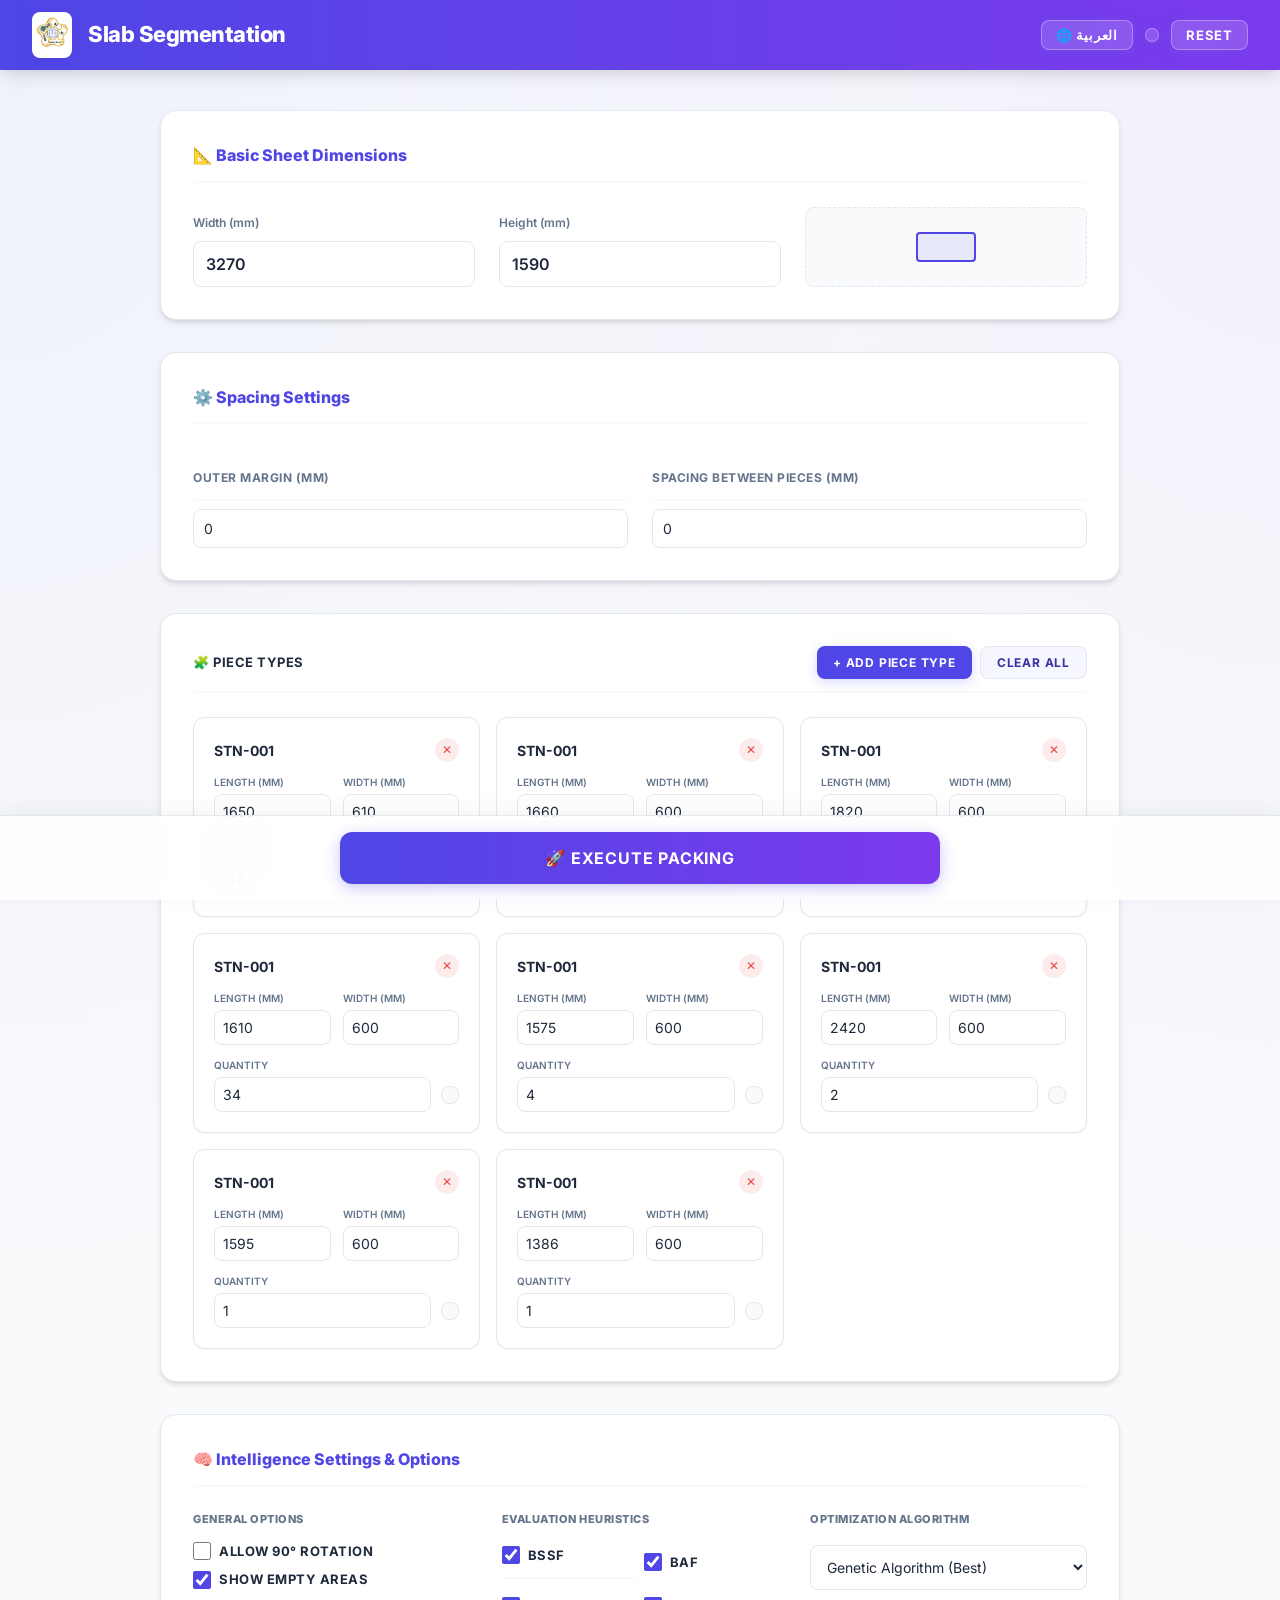
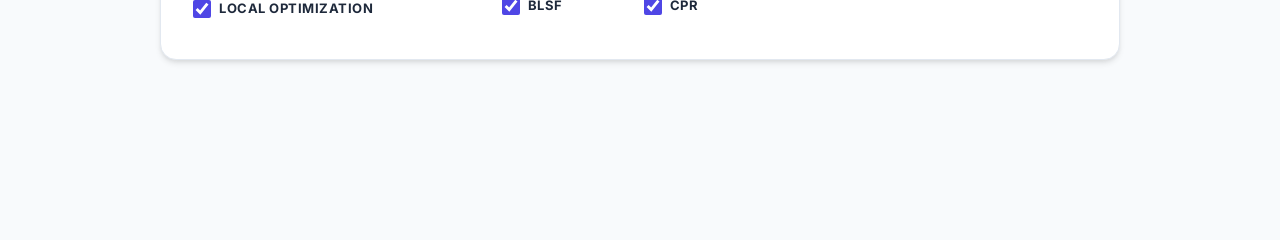
==== index.html @ 60d3e6ce "Add files via upload" ====
<!DOCTYPE html>
<html lang="en">

<head>
  <meta charset="utf-8" />
  <meta name="viewport" content="width=device-width,initial-scale=1" />
  <title>Slab Segmentation - HI-TECH HOUSE</title>
  <link rel="preconnect" href="https://fonts.googleapis.com">
  <link rel="preconnect" href="https://fonts.gstatic.com" crossorigin>
  <link href="https://fonts.googleapis.com/css2?family=Inter:wght@400;500;600;700;800;900&display=swap"
    rel="stylesheet">
  <style>
    :root {
      --primary: #4f46e5;
      --primary-light: #6366f1;
      --primary-dark: #3730a3;
      --secondary: #7c3aed;
      --secondary-light: #a78bfa;
      --accent: #f59e0b;
      --success: #10b981;
      --warning: #f59e0b;
      --error: #ef4444;
      --bg-light: #f8fafc;
      --card-bg: #ffffff;
      --border: #e2e8f0;
      --text-dark: #1e293b;
      --text-muted: #64748b;
      --radius-xl: 24px;
      --radius-lg: 16px;
      --radius-md: 12px;
      --radius-sm: 8px;
      --shadow-sm: 0 1px 2px 0 rgba(0, 0, 0, 0.05);
      --shadow-md: 0 4px 6px -1px rgba(0, 0, 0, 0.1), 0 2px 4px -1px rgba(0, 0, 0, 0.06);
      --shadow-lg: 0 10px 15px -3px rgba(0, 0, 0, 0.1), 0 4px 6px -2px rgba(0, 0, 0, 0.05);
      --shadow-xl: 0 20px 25px -5px rgba(0, 0, 0, 0.1), 0 10px 10px -5px rgba(0, 0, 0, 0.04);
    }

    * {
      box-sizing: border-box;
      margin: 0;
      padding: 0;
    }

    html {
      scroll-behavior: smooth;
    }

    @keyframes bgShift {

      0%,
      100% {
        background-position: 0% 50%;
      }

      50% {
        background-position: 100% 50%;
      }
    }

    body {
      font-family: 'Inter', -apple-system, BlinkMacSystemFont, 'Segoe UI', Roboto, sans-serif;
      background-color: var(--bg-light);
      background-image:
        radial-gradient(at 0% 0%, rgba(79, 70, 229, 0.05) 0px, transparent 50%),
        radial-gradient(at 100% 0%, rgba(124, 58, 237, 0.05) 0px, transparent 50%);
      color: var(--text-dark);
      direction: ltr;
      min-height: 100vh;
      position: relative;
      overflow-x: hidden;
      line-height: 1.6;
      padding-bottom: 100px;
      /* Space for sticky bar */
    }

    /* ====== Header ====== */
    header {
      height: 70px;
      padding: 0 32px;
      background: linear-gradient(90deg, var(--primary), var(--secondary));
      color: white;
      margin-bottom: 40px;
      display: flex;
      align-items: center;
      justify-content: space-between;
      box-shadow: var(--shadow-lg);
      position: sticky;
      top: 0;
      z-index: 100;
    }

    header .header-logo {
      order: -1;
      flex-shrink: 0;
      background: white;
      padding: 8px;
      border-radius: var(--radius-sm);
      box-shadow: 0 2px 10px rgba(0, 0, 0, 0.05);
    }

    header h1 {
      font-size: 22px;
      font-weight: 800;
      background: none;
      -webkit-text-fill-color: white;
      color: white;
      margin: 0;
    }

    h1 {
      font-size: 26px;
      font-weight: 900;
      margin-bottom: 2px;
      letter-spacing: -0.5px;
      background: linear-gradient(135deg, var(--primary) 0%, #a855f7 50%, var(--secondary) 100%);
      -webkit-background-clip: text;
      background-clip: text;
      -webkit-text-fill-color: transparent;
    }

    .header-logo img {
      width: 44px;
      height: 44px;
      object-fit: contain;
    }

    .header-content {
      flex: 1;
    }

    header>div {
      font-size: 13px;
      color: var(--text-light);
      font-weight: 500;
    }

    /* ====== Layout ====== */
    .wrap {
      display: flex;
      flex-direction: column;
      gap: 24px;
      padding: 0 20px;
      max-width: 1000px;
      margin: 0 auto;
    }

    .panel {
      background: var(--card-bg);
      border-radius: var(--radius-lg);
      padding: 24px;
      box-shadow: var(--shadow-md);
      border: 1px solid var(--border);
      transition: box-shadow 0.3s ease, transform 0.3s ease;
    }

    .panel:hover {
      box-shadow: var(--shadow-lg);
    }

    .controls {
      width: 100%;
      display: flex;
      flex-direction: column;
      gap: 32px;
      padding: 0;
      background: transparent;
      backdrop-filter: none;
      -webkit-backdrop-filter: none;
      border: none;
      border-radius: 0;
      box-shadow: none;
      overflow: visible;
    }

    .control-card {
      background: var(--card-bg);
      border-radius: var(--radius-lg);
      padding: 32px;
      box-shadow: var(--shadow-md);
      border: 1px solid var(--border);
      position: relative;
    }

    .control-card label:first-child {
      display: flex;
      align-items: center;
      gap: 12px;
      margin-bottom: 24px;
      font-size: 16px;
      font-weight: 800;
      color: var(--primary);
      border-bottom: 2px solid var(--bg-light);
      padding-bottom: 12px;
    }

    /* ====== Form Elements ====== */
    label:not(.control-card > label:first-child) {
      display: flex;
      align-items: center;
      gap: 8px;
      margin: 20px 0 10px 0;
      font-weight: 700;
      font-size: 13px;
      color: var(--text-dark);
      text-transform: uppercase;
      letter-spacing: 0.5px;
    }

    input[type="number"],
    input[type="text"],
    select {
      width: 100%;
      padding: 11px 14px;
      border-radius: var(--radius-sm);
      border: 1.5px solid var(--border);
      background: rgba(255, 255, 255, 0.7);
      font-size: 14px;
      font-family: 'Inter', sans-serif;
      color: var(--text-dark);
      transition: all 0.25s ease;
      outline: none;
    }

    .piece-row input[type="number"] {
      padding: 8px 4px;
      min-width: 58px;
      text-align: center;
    }

    input:focus,
    select:focus {
      border-color: var(--primary);
      background: white;
      box-shadow: 0 0 0 3px rgba(99, 102, 241, 0.12);
    }

    .piece-row {
      display: flex;
      gap: 6px;
      margin-top: 6px;
      align-items: center;
      padding: 6px 10px;
      background: rgba(255, 255, 255, 0.4);
      border-radius: var(--radius-xs);
      border: 1px solid var(--border);
      transition: all 0.2s ease;
    }

    .piece-card:hover {
      transform: translateY(-5px);
      box-shadow: var(--shadow-lg);
      border-color: var(--primary-light);
    }

    .checkbox-label {
      display: flex;
      align-items: center;
      gap: 10px;
      cursor: pointer;
      font-size: 14px;
      color: var(--text-dark);
      margin: 12px 0;
      user-select: none;
    }

    .checkbox-label input[type="checkbox"] {
      width: 18px;
      height: 18px;
      cursor: pointer;
      accent-color: var(--primary);
    }

    /* ====== Buttons ====== */
    .btn {
      padding: 11px 22px;
      border-radius: var(--radius-sm);
      border: none;
      background: linear-gradient(135deg, var(--primary) 0%, var(--primary-dark) 100%);
      color: white;
      cursor: pointer;
      font-weight: 700;
      font-size: 13px;
      font-family: 'Inter', sans-serif;
      transition: all 0.3s cubic-bezier(0.175, 0.885, 0.32, 1.275);
      box-shadow: 0 3px 12px rgba(99, 102, 241, 0.25);
      text-transform: uppercase;
      letter-spacing: 0.8px;
      display: inline-flex;
      align-items: center;
      justify-content: center;
      gap: 6px;
    }

    .btn:hover {
      transform: translateY(-2px) scale(1.02);
      box-shadow: 0 8px 24px rgba(99, 102, 241, 0.35);
      filter: brightness(1.05);
    }

    .btn:active {
      transform: translateY(0) scale(0.98);
    }

    #packAll {
      background: linear-gradient(135deg, var(--primary), #a855f7);
      position: relative;
      overflow: hidden;
      font-size: 15px;
      padding: 14px;
    }

    #packAll::after {
      content: '';
      position: absolute;
      top: -50%;
      left: -50%;
      width: 200%;
      height: 200%;
      background: radial-gradient(circle, rgba(255, 255, 255, 0.2) 0%, transparent 60%);
      transform: translate(-100%, -100%);
      transition: transform 0.6s ease;
    }

    #packAll:hover::after {
      transform: translate(10%, 10%);
    }

    @keyframes pulse {
      0% {
        box-shadow: 0 0 0 0 rgba(99, 102, 241, 0.4);
      }

      70% {
        box-shadow: 0 0 0 12px rgba(99, 102, 241, 0);
      }

      100% {
        box-shadow: 0 0 0 0 rgba(99, 102, 241, 0);
      }
    }

    #packAll:hover {
      animation: pulse 2s infinite;
    }

    .btn.ghost {
      background: rgba(99, 102, 241, 0.06);
      color: var(--primary-dark);
      border: 1.5px solid rgba(99, 102, 241, 0.25);
      box-shadow: none;
    }

    .btn.ghost:hover {
      background: rgba(99, 102, 241, 0.12);
      border-color: var(--primary);
    }

    .btn.danger {
      background: linear-gradient(135deg, #fb7185, #f43f5e);
      box-shadow: 0 3px 12px rgba(244, 63, 94, 0.25);
    }

    /* ====== Canvas Area ====== */
    #canvasArea {
      width: 100%;
      min-height: 500px;
    }

    .canvases {
      display: grid;
      grid-template-columns: repeat(auto-fit, minmax(min(480px, 100%), 1fr));
      gap: 20px;
    }

    .canvas-wrap {
      padding: 20px;
      background: rgba(255, 255, 255, 0.6);
      border-radius: var(--radius);
      border: 1px solid var(--glass-border);
    }

    .canvas-body {
      overflow: hidden;
      max-height: 2000px;
      transition: max-height 0.45s cubic-bezier(0.4, 0, 0.2, 1), opacity 0.35s ease, margin 0.3s ease;
      opacity: 1;
    }

    .canvas-body.collapsed {
      max-height: 0;
      opacity: 0;
      margin-top: 0 !important;
    }

    .btn-canvas-toggle {
      padding: 4px 10px;
      font-size: 13px;
      background: rgba(99, 102, 241, 0.07);
      color: var(--primary-dark);
      border: 1.5px solid rgba(99, 102, 241, 0.2);
      border-radius: 6px;
      cursor: pointer;
      font-family: 'Inter', sans-serif;
      font-weight: 600;
      transition: all 0.2s ease;
      line-height: 1;
      display: inline-flex;
      align-items: center;
      gap: 4px;
    }

    .btn-canvas-toggle:hover {
      background: rgba(99, 102, 241, 0.14);
      border-color: var(--primary);
    }

    /* ====== Heuristic Group Header ====== */
    .heur-group {
      display: flex;
      flex-direction: column;
      gap: 16px;
    }

    .heur-group-header {
      display: flex;
      align-items: center;
      justify-content: space-between;
      gap: 12px;
      padding: 10px 18px;
      background: linear-gradient(135deg, rgba(99, 102, 241, 0.1), rgba(168, 85, 247, 0.07));
      border: 1.5px solid rgba(99, 102, 241, 0.2);
      border-radius: var(--radius-md);
      position: sticky;
      top: 70px;
      z-index: 10;
    }

    .heur-group-title {
      font-size: 14px;
      font-weight: 800;
      color: var(--primary-dark);
      display: flex;
      align-items: center;
      gap: 8px;
      text-transform: uppercase;
      letter-spacing: 0.8px;
    }

    .heur-group-meta {
      font-size: 12px;
      color: var(--text-muted);
      font-weight: 500;
    }

    .btn-heur-toggle {
      padding: 6px 16px;
      font-size: 11px;
      font-weight: 700;
      font-family: 'Inter', sans-serif;
      border: 1.5px solid rgba(99, 102, 241, 0.3);
      border-radius: 6px;
      background: white;
      color: var(--primary-dark);
      cursor: pointer;
      display: inline-flex;
      align-items: center;
      gap: 6px;
      transition: all 0.2s ease;
      text-transform: uppercase;
      letter-spacing: 0.5px;
      white-space: nowrap;
      flex-shrink: 0;
    }

    .btn-heur-toggle:hover {
      background: rgba(99, 102, 241, 0.1);
      border-color: var(--primary);
    }

    .btn-heur-toggle.all-hidden {
      background: rgba(16, 185, 129, 0.08);
      border-color: rgba(16, 185, 129, 0.4);
      color: var(--success);
    }

    .heur-group-canvases {
      display: grid;
      grid-template-columns: repeat(auto-fit, minmax(min(480px, 100%), 1fr));
      gap: 20px;
    }

    /* ====== Comparison Table Accordion Rows ====== */
    .btn-algo-details {
      padding: 5px 12px;
      font-size: 11px;
      background: linear-gradient(135deg, rgba(99, 102, 241, 0.1), rgba(168, 85, 247, 0.08));
      color: var(--primary-dark);
      border: 1.5px solid rgba(99, 102, 241, 0.3);
      border-radius: 6px;
      cursor: pointer;
      font-family: 'Inter', sans-serif;
      font-weight: 700;
      letter-spacing: 0.4px;
      text-transform: uppercase;
      display: inline-flex;
      align-items: center;
      gap: 5px;
      transition: all 0.2s ease;
      white-space: nowrap;
    }

    .btn-algo-details:hover {
      background: rgba(99, 102, 241, 0.2);
      border-color: var(--primary);
      transform: translateY(-1px);
    }

    .btn-algo-details .det-arrow {
      display: inline-block;
      font-style: normal;
      transition: transform 0.3s ease;
    }

    .btn-algo-details.open .det-arrow {
      transform: rotate(180deg);
    }

    .algo-detail-row td {
      padding: 0 !important;
      background: rgba(248, 250, 255, 0.95) !important;
      border-bottom: 2px solid rgba(99, 102, 241, 0.15) !important;
    }

    .algo-detail-inner {
      overflow: hidden;
      max-height: 0;
      transition: max-height 0.45s cubic-bezier(0.4, 0, 0.2, 1), opacity 0.3s ease, padding 0.3s ease;
      opacity: 0;
      padding: 0 16px;
    }

    .algo-detail-inner.open {
      max-height: 3000px;
      opacity: 1;
      padding: 16px;
    }


    canvas {
      width: 100%;
      border-radius: var(--radius-sm);
      background: white;
      box-shadow: 0 4px 20px rgba(0, 0, 0, 0.08);
      margin: 12px 0;
      transition: transform 0.4s cubic-bezier(0.175, 0.885, 0.32, 1.275);
    }

    canvas:hover {
      transform: scale(1.01);
    }

    /* ====== Tables ====== */
    .table-responsive {
      overflow-x: auto;
      -webkit-overflow-scrolling: touch;
      border-radius: var(--radius-sm);
    }

    table {
      width: 100%;
      border-collapse: separate;
      border-spacing: 0;
      margin-top: 16px;
      border-radius: var(--radius-sm);
      overflow: hidden;
      box-shadow: 0 2px 10px rgba(0, 0, 0, 0.03);
      font-size: 13px;
    }

    th {
      background: linear-gradient(135deg, rgba(99, 102, 241, 0.07), rgba(168, 85, 247, 0.05));
      padding: 12px 14px;
      font-weight: 700;
      font-size: 11px;
      text-transform: uppercase;
      letter-spacing: 0.5px;
      color: var(--primary-dark);
      white-space: nowrap;
    }

    td {
      padding: 10px 14px;
      background: white;
      border-bottom: 1px solid rgba(241, 245, 249, 0.8);
      text-align: center;
      font-size: 13px;
    }

    tr:nth-child(even) td {
      background: rgba(248, 250, 255, 0.6);
    }

    tr:hover td {
      background: rgba(99, 102, 241, 0.03);
    }

    /* ====== Legend ====== */
    .legend {
      display: flex;
      gap: 10px;
      flex-wrap: wrap;
      background: rgba(255, 255, 255, 0.5);
      padding: 14px;
      border-radius: var(--radius-xs);
    }

    .legend-item {
      display: flex;
      align-items: center;
      gap: 6px;
      font-size: 12px;
    }

    .legend-item .sw {
      width: 14px;
      height: 14px;
      border-radius: 4px;
      flex-shrink: 0;
    }

    /* ====== Checkboxes ====== */
    .checkbox-label {
      display: flex;
      align-items: center;
      gap: 10px;
      margin: 10px 0;
      cursor: pointer;
      font-weight: 600;
      font-size: 13px;
      color: var(--text-dark);
    }

    input[type="checkbox"] {
      width: 18px;
      height: 18px;
      accent-color: var(--primary);
      cursor: pointer;
      border-radius: 4px;
    }

    /* ====== Control Sections ====== */
    .control-section {
      flex: 1 0 280px;
      padding: 24px 28px;
      background: transparent;
      border: none;
      border-right: 1px solid rgba(99, 102, 241, 0.08);
      border-bottom: 1px solid rgba(99, 102, 241, 0.08);
      border-radius: 0;
      transition: background 0.2s ease;
      display: flex;
      flex-direction: column;
    }

    .control-section:hover {
      background: rgba(255, 255, 255, 0.3);
      transform: none;
      box-shadow: none;
    }

    .control-section:last-child {
      border-right: none;
    }

    .section-title {
      display: flex;
      justify-content: space-between;
      align-items: center;
      flex-wrap: wrap;
      gap: 8px;
    }

    /* ====== Modal ====== */
    #pieceSelectionModal {
      backdrop-filter: blur(8px);
      -webkit-backdrop-filter: blur(8px);
    }

    #pieceSelectionModal>div {
      background: rgba(255, 255, 255, 0.95);
      border: 1px solid white;
      box-shadow: 0 24px 80px rgba(0, 0, 0, 0.15);
      border-radius: 24px;
      padding: 28px;
    }

    /* ====== Success/Error Messages ====== */
    .success {
      padding: 14px 18px;
      background: linear-gradient(135deg, rgba(52, 211, 153, 0.12), rgba(52, 211, 153, 0.05));
      border: 1px solid rgba(52, 211, 153, 0.3);
      border-radius: var(--radius-sm);
      color: #047857;
      font-weight: 600;
      font-size: 14px;
    }

    .error {
      padding: 14px 18px;
      background: linear-gradient(135deg, rgba(251, 113, 133, 0.12), rgba(251, 113, 133, 0.05));
      border: 1px solid rgba(251, 113, 133, 0.3);
      border-radius: var(--radius-sm);
      color: #be123c;
      font-weight: 600;
      font-size: 14px;
    }

    /* ====== Responsive ====== */
    @media (max-width: 1200px) {
      .wrap {
        padding: 0 16px;
      }

      .controls {
        padding: 24px;
        gap: 16px;
      }

      .control-section {
        flex: 1 1 calc(50% - 16px);
      }
    }

    @media (max-width: 768px) {
      header {
        flex-direction: column;
        gap: 10px;
        padding: 16px;
        margin-bottom: 20px;
      }

      h1 {
        font-size: 20px;
      }

      header>div {
        font-size: 11px;
      }

      .header-logo img {
        width: 36px;
        height: 36px;
      }

      .wrap {
        padding: 0 12px;
        gap: 14px;
      }

      .panel {
        padding: 14px;
        border-radius: 16px;
      }

      .canvases {
        grid-template-columns: 1fr;
      }

      canvas {
        max-width: 100%;
      }

      table {
        font-size: 11px;
      }

      th,
      td {
        padding: 8px 6px;
      }

      .piece-row {
        flex-wrap: wrap;
        gap: 6px;
      }

      .piece-row input[type="number"] {
        min-width: 50px;
        flex: 1;
      }

      .piece-row input[type="text"] {
        flex: 1 1 100%;
      }

      .btn {
        padding: 10px 16px;
        font-size: 12px;
      }

      #pieceSelectionModal>div {
        padding: 20px;
        border-radius: 18px;
        max-width: 95vw;
      }
    }

    @media (max-width: 480px) {
      header {
        padding: 12px;
      }

      h1 {
        font-size: 17px;
      }

      .wrap {
        padding: 0 8px;
        gap: 10px;
        margin-bottom: 30px;
      }

      .panel {
        padding: 12px;
        border-radius: 14px;
      }

      .control-section {
        margin-bottom: 18px;
        padding-bottom: 16px;
      }
    }

    /* ====== Sticky Bottom Bar ====== */
    .sticky-bar {
      position: fixed;
      bottom: 0;
      left: 0;
      right: 0;
      background: rgba(255, 255, 255, 0.8);
      backdrop-filter: blur(20px);
      padding: 16px 32px;
      box-shadow: 0 -4px 20px rgba(0, 0, 0, 0.05);
      display: flex;
      justify-content: center;
      z-index: 1000;
      border-top: 1px solid var(--border);
    }

    #packAll {
      width: 100%;
      max-width: 600px;
      padding: 16px;
      font-size: 16px;
      border-radius: var(--radius-md);
      background: linear-gradient(90deg, var(--primary), var(--secondary));
      box-shadow: 0 4px 15px rgba(79, 70, 229, 0.3);
    }

    /* --- Algorithm Comparison Cards --- */
    .algo-cards-grid {
      display: grid;
      grid-template-columns: repeat(auto-fit, minmax(220px, 1fr));
      gap: 16px;
      margin: 20px 0;
    }

    .algo-card {
      background: white;
      border: 2px solid var(--border);
      border-radius: var(--radius-md);
      padding: 20px;
      cursor: pointer;
      transition: all 0.35s cubic-bezier(0.175, 0.885, 0.32, 1.275);
      position: relative;
      overflow: hidden;
    }

    .algo-card::before {
      content: '';
      position: absolute;
      top: 0;
      left: 0;
      right: 0;
      height: 4px;
      background: var(--border);
      transition: background 0.3s ease;
    }

    .algo-card:hover {
      transform: translateY(-4px);
      box-shadow: var(--shadow-lg);
      border-color: var(--primary-light);
    }

    .algo-card:hover::before {
      background: var(--primary-light);
    }

    .algo-card.active {
      border-color: var(--primary);
      box-shadow: 0 0 0 3px rgba(99, 102, 241, 0.15), var(--shadow-lg);
    }

    .algo-card.active::before {
      background: linear-gradient(90deg, var(--primary), var(--secondary));
    }

    .algo-card.best {
      border-color: var(--success);
    }

    .algo-card.best::before {
      background: linear-gradient(90deg, var(--success), #34d399);
    }

    .algo-card .algo-name {
      font-size: 15px;
      font-weight: 800;
      color: var(--text-dark);
      margin-bottom: 12px;
      display: flex;
      align-items: center;
      gap: 8px;
    }

    .algo-card .algo-badge {
      display: inline-block;
      padding: 2px 8px;
      border-radius: 20px;
      font-size: 10px;
      font-weight: 700;
      letter-spacing: 0.5px;
    }

    .algo-card .algo-badge.best-badge {
      background: rgba(16, 185, 129, 0.12);
      color: var(--success);
    }

    .algo-card .algo-stats {
      display: grid;
      grid-template-columns: 1fr 1fr;
      gap: 8px;
    }

    .algo-card .algo-stat {
      text-align: center;
      padding: 8px 4px;
      border-radius: 8px;
      background: var(--bg-light);
    }

    .algo-card .algo-stat .stat-val {
      font-size: 18px;
      font-weight: 800;
    }

    .algo-card .algo-stat .stat-lbl {
      font-size: 10px;
      color: var(--text-muted);
      text-transform: uppercase;
      letter-spacing: 0.3px;
      margin-top: 2px;
    }

    .algo-results-area {
      margin-top: 24px;
      animation: fadeSlideIn 0.4s ease-out;
    }

    @keyframes fadeSlideIn {
      from {
        opacity: 0;
        transform: translateY(12px);
      }

      to {
        opacity: 1;
        transform: translateY(0);
      }
    }

    .export-bar {
      display: grid;
      grid-template-columns: repeat(auto-fit, minmax(160px, 1fr));
      gap: 10px;
      padding: 20px;
      background: white;
      border-radius: var(--radius-md);
      border: 1px solid var(--border);
      box-shadow: var(--shadow-sm);
      margin-top: 20px;
    }

    .export-bar .bar-title {
      grid-column: 1 / -1;
      font-size: 14px;
      font-weight: 800;
      color: var(--primary);
      margin-bottom: 4px;
      display: flex;
      align-items: center;
      gap: 8px;
    }

    /* --- Loader Overlay --- */
    #loaderOverlay {
      position: fixed;
      top: 0;
      left: 0;
      width: 100%;
      height: 100%;
      background: rgba(255, 255, 255, 0.7);
      backdrop-filter: blur(8px);
      -webkit-backdrop-filter: blur(8px);
      display: none;
      align-items: center;
      justify-content: center;
      z-index: 9999;
      flex-direction: column;
      gap: 20px;
    }

    .loader-ring {
      width: 80px;
      height: 80px;
      border-radius: 50%;
      position: relative;
      background: conic-gradient(from 0deg, transparent 0%, var(--primary) 100%);
      animation: spin 1s linear infinite;
    }

    .loader-ring::before {
      content: '';
      position: absolute;
      inset: 8px;
      background: white;
      border-radius: 50%;
    }

    @keyframes spin {
      from {
        transform: rotate(0deg);
      }

      to {
        transform: rotate(360deg);
      }
    }

    .loader-text {
      font-size: 18px;
      font-weight: 700;
      color: var(--primary);
      letter-spacing: 1px;
      text-transform: uppercase;
      animation: pulseLoader 1.5s ease-in-out infinite;
    }

    @keyframes pulseLoader {

      0%,
      100% {
        opacity: 1;
        transform: scale(1);
      }

      50% {
        opacity: 0.6;
        transform: scale(0.95);
      }
    }
  </style>
</head>

<body>
  <header>
    <div style="display: flex; align-items: center; gap: 16px;">
      <div class="header-logo" style="background: white; padding: 4px; border-radius: 8px;">
        <img id="headerLogo" src="logo.png" alt="Logo" style="width: 32px; height: 32px;">
      </div>
      <h1>Slab Segmentation</h1>
    </div>
    <div style="display: flex; gap: 12px; align-items: center;">
      <button id="langToggle" class="btn"
        style="background: rgba(255,255,255,0.15); border: 1px solid rgba(255,255,255,0.3); padding: 6px 14px; font-size: 13px;">🌐
        العربية</button>
      <button class="btn"
        style="background: rgba(255,255,255,0.15); border: 1px solid rgba(255,255,255,0.3); padding: 6px; border-radius: 50%;"><i
          class="fas fa-moon"></i></button>
      <button class="btn"
        style="background: rgba(255,255,255,0.15); border: 1px solid rgba(255,255,255,0.3); padding: 6px 14px; font-size: 13px;">Reset</button>
    </div>
  </header>

  <div class="wrap">
    <div class="controls">
      <!-- Section 1: Basic Rectangle Dimensions -->
      <div class="control-card">
        <label>📐 Basic Sheet Dimensions</label>
        <div
          style="display: grid; grid-template-columns: repeat(auto-fit, minmax(200px, 1fr)); gap: 24px; align-items: end;">
          <div style="display: flex; flex-direction: column; gap: 8px;">
            <span style="font-size: 12px; color: var(--text-muted); font-weight: 600;">Width (mm)</span>
            <input id="binW" type="number" value="3270" min="1" placeholder="Width"
              style="padding: 12px; font-size: 16px; font-weight: 600;">
          </div>
          <div style="display: flex; flex-direction: column; gap: 8px;">
            <span style="font-size: 12px; color: var(--text-muted); font-weight: 600;">Height (mm)</span>
            <input id="binH" type="number" value="1590" min="1" placeholder="Height"
              style="padding: 12px; font-size: 16px; font-weight: 600;">
          </div>
          <div
            style="background: var(--bg-light); border: 1px dashed var(--border); border-radius: var(--radius-sm); padding: 12px; display: flex; align-items: center; justify-content: center; min-height: 80px;">
            <div id="rectPreview"
              style="width: 60px; height: 30px; border: 2px solid var(--primary); background: rgba(79, 70, 229, 0.1); border-radius: 4px; position: relative;">
              <span
                style="position: absolute; bottom: -18px; left: 50%; transform: translateX(-50%); font-size: 10px; color: var(--primary);">
              </span>
            </div>
          </div>
        </div>
      </div>

      <!-- Section 2: Spacing Settings -->
      <div class="control-card">
        <label>⚙️ Spacing Settings</label>
        <div style="display: grid; grid-template-columns: repeat(auto-fit, minmax(240px, 1fr)); gap: 24px;">
          <div>
            <label id="outerMarginLabel" style="font-size: 12px; color: var(--text-muted); margin-bottom: 8px;">Outer
              margin (mm)</label>
            <input id="outerMargin" type="number" value="0" min="0" placeholder="0" style="padding: 10px;">
          </div>
          <div>
            <label id="pieceSpacingLabel" style="font-size: 12px; color: var(--text-muted); margin-bottom: 8px;">Spacing
              between pieces (mm)</label>
            <input id="pieceSpacing" type="number" value="0" min="0" placeholder="0" style="padding: 10px;">
          </div>
        </div>
      </div>

      <!-- Section 3: Piece Types -->
      <div class="control-card">
        <div
          style="display: flex; justify-content: space-between; align-items: center; border-bottom: 2px solid var(--bg-light); padding-bottom: 12px; margin-bottom: 24px;">
          <label style="margin: 0; border: none; padding: 0;">🧩 Piece Types</label>
          <div style="display: flex; gap: 8px;">
            <button id="addType" class="btn" style="padding: 8px 16px; font-size: 12px; background: var(--primary);">+
              Add Piece Type</button>
            <button id="clearTypes" class="btn ghost"
              style="padding: 8px 16px; font-size: 12px; border: 1px solid var(--border);">Clear All</button>
          </div>
        </div>
        <div id="types-grid"
          style="display: grid; grid-template-columns: repeat(auto-fill, minmax(280px, 1fr)); gap: 16px;">
          <!-- Piece Cards will be injected here -->
        </div>
        <div id="types" style="display: none;"></div>
      </div>

      <!-- Section 4: Intelligence Settings -->
      <div class="control-card">
        <label>🧠 Intelligence Settings & Options</label>
        <div style="display: grid; grid-template-columns: repeat(auto-fit, minmax(250px, 1fr)); gap: 32px;">
          <div>
            <span
              style="font-size: 11px; color: var(--text-muted); font-weight: 800; display: block; margin-bottom: 12px; letter-spacing: 0.5px;">GENERAL
              OPTIONS</span>
            <label class="checkbox-label" style="margin: 8px 0;"><input id="allowRotate" type="checkbox"> <span>Allow
                90° Rotation</span></label>
            <label class="checkbox-label" style="margin: 8px 0;"><input id="showWaste" type="checkbox" checked>
              <span>Show Empty Areas</span></label>
            <label class="checkbox-label" style="margin: 8px 0;"><input id="doLocal" type="checkbox" checked>
              <span>Local Optimization</span></label>
          </div>
          <div>
            <span
              style="font-size: 11px; color: var(--text-muted); font-weight: 800; display: block; margin-bottom: 12px; letter-spacing: 0.5px;">EVALUATION
              HEURISTICS</span>
            <div style="display: grid; grid-template-columns: 1fr 1fr; gap: 8px;">
              <label class="checkbox-label" style="margin: 4px 0;"><input class="heur" type="checkbox" value="bssf"
                  checked> <span>BSSF</span></label>
              <label class="checkbox-label" style="margin: 4px 0;"><input class="heur" type="checkbox" value="baf"
                  checked> <span>BAF</span></label>
              <label class="checkbox-label" style="margin: 4px 0;"><input class="heur" type="checkbox" value="blsf"
                  checked> <span>BLSF</span></label>
              <label class="checkbox-label" style="margin: 4px 0;"><input class="heur" type="checkbox" value="cpr"
                  checked> <span>CPR</span></label>
            </div>
          </div>
          <div>
            <span
              style="font-size: 11px; color: var(--text-muted); font-weight: 800; display: block; margin-bottom: 12px; letter-spacing: 0.5px;">OPTIMIZATION
              ALGORITHM</span>
            <select id="optAlgo" style="padding: 12px; margin-top: 4px;">
              <option value="greedy">Greedy (Fast)</option>
              <option value="local">Local Search</option>
              <option value="sa">Simulated Annealing</option>
              <option value="ga" selected>Genetic Algorithm (Best)</option>
            </select>
          </div>
        </div>
      </div>

      <!-- Section 5: Reports & Export (now rendered dynamically per-algorithm) -->

      <div id="msg"></div>
    </div>

  </div>
  </div>

  <!-- Sticky Execute Bar -->
  <div class="sticky-bar">
    <button id="packAll" class="btn">
      🚀 EXECUTE PACKING
    </button>
  </div>
  <div style="max-width: 1000px; margin: 0 auto; padding: 0 20px;">
    <div id="algoComparisonPanel" style="margin-top: 24px;"></div>
    <div id="globalResults" style="margin-top: 24px;"></div>
    <div id="algoResultsArea"></div>
    <div class="canvases" id="canvases"></div>
    <div id="algoExportBar"></div>
    <div id="wasteReport" style="margin-top: 24px;"></div>
  </div>

  <!-- Loading Overlay -->
  <div id="loaderOverlay">
    <div class="loader-ring"></div>
    <div class="loader-text" id="loaderText">Processing...</div>
  </div>
  </div>
  </div>

  <div id="pieceSelectionModal"
    style="display: none; position: fixed; top: 0; left: 0; width: 100%; height: 100%; background: rgba(15, 23, 42, 0.4); z-index: 2000; justify-content: center; align-items: center;">
    <div
      style="background: white; padding: 40px; border-radius: 32px; max-width: 600px; max-height: 90vh; overflow-y: auto; width: 95%; position: relative;">
      <button id="closeModalBtn"
        style="position: absolute; top: 20px; right: 20px; background: none; border: none; font-size: 24px; cursor: pointer; color: var(--text-light);">✕</button>
      <h2 id="pieceSelectTitle"
        style="margin-top: 0; color: var(--text-dark); font-size: 24px; margin-bottom: 24px; display: flex; align-items: center; gap: 12px;">
        📦 Export Selection</h2>

      <div style="display: flex; flex-direction: column; gap: 20px; margin-bottom: 32px;">
        <div
          style="padding: 20px; background: rgba(139, 92, 246, 0.05); border: 2px solid rgba(139, 92, 246, 0.1); border-radius: 20px; cursor: pointer; transition: all 0.3s;"
          id="optAllPieces" class="export-opt">
          <label style="cursor: pointer; display: flex; align-items: center; gap: 12px; width: 100%; margin: 0;">
            <input type="radio" name="exportMode" value="all" checked
              style="width: 20px; height: 20px; accent-color: var(--primary);">
            <div style="flex: 1;">
              <strong id="allPiecesLabel" style="display: block; font-size: 16px;">All Packed Pieces</strong>
              <span style="font-size: 13px; color: var(--text-light);">Download details for every piece in the
                packing result</span>
            </div>
          </label>
        </div>

        <div
          style="padding: 20px; background: white; border: 2px solid #f1f5f9; border-radius: 20px; cursor: pointer; transition: all 0.3s;"
          id="optSinglePiece" class="export-opt">
          <label style="cursor: pointer; display: flex; align-items: center; gap: 12px; width: 100%; margin: 0;">
            <input type="radio" name="exportMode" value="single"
              style="width: 20px; height: 20px; accent-color: var(--primary);">
            <div style="flex: 1;">
              <strong style="display: block; font-size: 16px;" id="singlePieceLabel">Single Piece</strong>
              <span style="font-size: 13px; color: var(--text-light);">Select one specific piece from the
                list</span>
            </div>
          </label>
          <div id="singleSelectContainer" style="display: none; margin-top: 16px;">
            <select id="singlePieceDropdown" class="form-select"
              style="width: 100%; padding: 12px; border-radius: 12px; border: 1px solid var(--border);"></select>
          </div>
        </div>

        <div
          style="padding: 20px; background: white; border: 2px solid #f1f5f9; border-radius: 20px; cursor: pointer; transition: all 0.3s;"
          id="optPieceType" class="export-opt">
          <label style="cursor: pointer; display: flex; align-items: center; gap: 12px; width: 100%; margin: 0;">
            <input type="radio" name="exportMode" value="type"
              style="width: 20px; height: 20px; accent-color: var(--primary);">
            <div style="flex: 1;">
              <strong style="display: block; font-size: 16px;" id="pieceTypeLabel">By Piece Type</strong>
              <span style="font-size: 13px; color: var(--text-light);">Select one or more categories (e.g.,
                STN-0, STN-1)</span>
            </div>
          </label>
          <div id="typeChecklistContainer" style="display: none; margin-top: 16px;">
            <div id="typesChecklist"
              style="max-height: 150px; overflow-y: auto; border: 1px solid #f1f5f9; border-radius: 16px; padding: 12px; background: #f8fafc;">
              <!-- Type checkboxes will be populated here -->
            </div>
          </div>
        </div>

        <div
          style="padding: 20px; background: white; border: 2px solid #f1f5f9; border-radius: 20px; cursor: pointer; transition: all 0.3s;"
          id="optMultiplePieces" class="export-opt">
          <label style="cursor: pointer; display: flex; align-items: center; gap: 12px; width: 100%; margin: 0;">
            <input type="radio" name="exportMode" value="checklist"
              style="width: 20px; height: 20px; accent-color: var(--primary);">
            <div style="flex: 1;">
              <strong style="display: block; font-size: 16px;" id="multiplePiecesLabel">Multiple Pieces
                (Checklist)</strong>
              <span style="font-size: 13px; color: var(--text-light);">Choose specific pieces manually from the
                list below</span>
            </div>
          </label>
          <div id="checklistContainer" style="display: none; margin-top: 16px;">
            <div style="display: flex; gap: 10px; margin-bottom: 12px;">
              <input type="text" id="pieceSearch" placeholder="Search pieces..."
                style="flex: 1; padding: 10px; border-radius: 10px; border: 1px solid var(--border); font-size: 13px;">
              <button id="toggleAllPieces" class="btn ghost" style="padding: 8px 12px; font-size: 12px;">Select
                All</button>
            </div>
            <div id="piecesChecklist"
              style="max-height: 250px; overflow-y: auto; border: 1px solid #f1f5f9; border-radius: 16px; padding: 12px; background: #f8fafc;">
              <!-- Piece checkboxes will be populated here -->
            </div>
          </div>
        </div>
      </div>

      <div style="display: flex; flex-direction: column; gap: 12px; margin-top: 16px;">
        <button id="exportSelectedExcel" class="btn"
          style="padding: 16px; background: linear-gradient(135deg, #10b981, #059669);">📊 Download
          Excel</button>
        <div style="display: grid; grid-template-columns: 1fr 1fr; gap: 12px;">
          <button id="genReportEN" class="btn secondary"
            style="padding: 12px; background: linear-gradient(135deg, #3b82f6, #2563eb);">📑 Report
            (EN)</button>
          <button id="genReportAR" class="btn secondary"
            style="padding: 12px; background: linear-gradient(135deg, #8b5cf6, #7c3aed);">📑 Report
            (AR)</button>
        </div>
        <button id="cancelPieceSelection" class="btn ghost">Cancel</button>
      </div>
    </div>
  </div>
  <script>
    /* Animation styles */
    const style = document.createElement('style');
    style.textContent = `
  @keyframes slideOut {
    from {
      opacity: 1;
      transform: translateX(0);
    }
    to {
      opacity: 0;
      transform: translateX(20px);
    }
  }
`;
    document.head.appendChild(style);

    /* --- أساسيات المستطيلات و MaxRects (كما في النسخة السابقة) --- */
    function R(x, y, w, h) { return { x: x, y: y, width: w, height: h }; }
    function intersects(a, b) { return !(a.x >= b.x + b.width || a.x + a.width <= b.x || a.y >= b.y + b.height || a.y + a.height <= b.y); }
    function contains(a, b) { return a.x <= b.x && a.y <= b.y && a.x + a.width >= b.x + b.width && a.y + a.height >= b.y + b.height; }

    function MaxRectsBin(w, h) {
      this.binWidth = w; this.binHeight = h;
      this.freeRects = [R(0, 0, w, h)];
      this.usedRects = [];
    }
    MaxRectsBin.prototype.splitFreeNode = function (freeRect, placed) {
      let res = [];
      if (!intersects(freeRect, placed)) { res.push(freeRect); return res; }
      if (placed.y > freeRect.y && placed.y < freeRect.y + freeRect.height) {
        res.push(R(freeRect.x, freeRect.y, freeRect.width, placed.y - freeRect.y));
      }
      if (placed.y + placed.height < freeRect.y + freeRect.height) {
        res.push(R(freeRect.x, placed.y + placed.height, freeRect.width, (freeRect.y + freeRect.height) - (placed.y + placed.height)));
      }
      if (placed.x > freeRect.x && placed.x < freeRect.x + freeRect.width) {
        const top = Math.max(freeRect.y, placed.y);
        const bottom = Math.min(freeRect.y + freeRect.height, placed.y + placed.height);
        res.push(R(freeRect.x, top, placed.x - freeRect.x, bottom - top));
      }
      if (placed.x + placed.width < freeRect.x + freeRect.width) {
        const top = Math.max(freeRect.y, placed.y);
        const bottom = Math.min(freeRect.y + freeRect.height, placed.y + placed.height);
        res.push(R(placed.x + placed.width, top, (freeRect.x + freeRect.width) - (placed.x + placed.width), bottom - top));
      }
      return res.filter(r => r.width > 0 && r.height > 0);
    };
    MaxRectsBin.prototype.place = function (node) {
      let newFree = [];
      for (let fr of this.freeRects) {
        if (intersects(fr, node)) {
          const splits = this.splitFreeNode(fr, node);
          for (let s of splits) newFree.push(s);
        } else {
          newFree.push(fr);
        }
      }
      this.freeRects = newFree;
      this.prune();
      this.usedRects.push(node);
    };
    MaxRectsBin.prototype.prune = function () {
      for (let i = 0; i < this.freeRects.length; i++) {
        for (let j = i + 1; j < this.freeRects.length; j++) {
          const a = this.freeRects[i], b = this.freeRects[j];
          if (!a || !b) continue;
          if (contains(a, b)) { this.freeRects[j] = null; }
          else if (contains(b, a)) { this.freeRects[i] = null; break; }
        }
      }
      this.freeRects = this.freeRects.filter(r => r);
    };
    /* insertOne supports heuristics and rotation */
    MaxRectsBin.prototype.insertOne = function (w, h, allowRotate, heur) {
      let best = null, bestScore = null, bestRot = false;
      for (let free of this.freeRects) {
        if (w <= free.width && h <= free.height) {
          const s = scoreFor(free, w, h, heur, this);
          if (isBetterScore(s, bestScore)) { bestScore = s; best = R(free.x, free.y, w, h); bestRot = false; }
        }
        if (allowRotate && h <= free.width && w <= free.height) {
          const s = scoreFor(free, h, w, heur, this);
          if (isBetterScore(s, bestScore)) { bestScore = s; best = R(free.x, free.y, h, w); bestRot = true; }
        }
      }
      if (!best) return null;
      this.place(best);
      return { rect: best, rotated: bestRot };
    };

    /* --- heuristics scoring --- */
    function scoreFor(free, w, h, heur, bin) {
      if (heur === 'bssf') {
        const lw = free.width - w, lh = free.height - h;
        return { score1: Math.min(lw, lh), score2: Math.max(lw, lh) };
      } else if (heur === 'blsf') {
        const lw = free.width - w, lh = free.height - h;
        return { score1: Math.max(lw, lh), score2: Math.min(lw, lh) };
      } else if (heur === 'baf') {
        return { score1: free.width * free.height - w * h };
      } else if (heur === 'cpr') {
        const node = R(free.x, free.y, w, h);
        let contact = 0;
        for (let r of bin.usedRects) {
          if (r.x === node.x + node.width || r.x + r.width === node.x) {
            contact += Math.max(0, Math.min(r.y + r.height, node.y + node.height) - Math.max(r.y, node.y));
          }
          if (r.y === node.y + node.height || r.y + r.height === node.y) {
            contact += Math.max(0, Math.min(r.x + r.width, node.x + node.width) - Math.max(r.x, node.x));
          }
        }
        return { score1: -contact };
      } else {
        return { score1: 0 };
      }
    }
    function isBetterScore(s, best) {
      if (!s) return false;
      if (!best) return true;
      if (typeof s.score1 !== 'undefined' && typeof best.score1 !== 'undefined') {
        if (s.score1 !== best.score1) return s.score1 < best.score1;
        if (typeof s.score2 !== 'undefined' && typeof best.score2 !== 'undefined') return s.score2 < best.score2;
        return false;
      } else {
        return s.score1 < best.score1;
      }
    }

    /* --- utilities types/items --- */
    function gatherTypes() {
      const cards = Array.from(document.querySelectorAll('#types-grid .piece-card'));
      let types = [];
      for (let c of cards) {
        const name = c.querySelector('.tName').value || 'STN-001';
        const w = parseInt(c.querySelector('.tW').value);
        const h = parseInt(c.querySelector('.tH').value);
        const n = parseInt(c.querySelector('.tN').value);
        if (!w || !h || !n) continue;
        types.push({ name: name, w: w, h: h, n: n });
      }
      return types;
    }
    function expand(types) {
      let items = [];
      for (let i = 0; i < types.length; i++) {
        for (let k = 0; k < types[i].n; k++) {
          items.push({ typeIndex: i, name: types[i].name, w: types[i].w, h: types[i].h, id: `${i}_${k}` });
        }
      }
      return items;
    }

    /* --- simple greedy pack for a single bin (used by algos) --- */
    function packWithHeuristic(binW, binH, items, allowRotate, heur, respectOrder = false, pieceSpacing = 0) {
      const bin = new MaxRectsBin(binW, binH);
      const placements = [];
      let work = items.slice();
      if (!respectOrder) work.sort((a, b) => (b.w * b.h) - (a.w * a.h));
      for (let it of work) {
        // Add piece spacing to item dimensions
        const itemW = it.w + pieceSpacing;
        const itemH = it.h + pieceSpacing;
        const res = bin.insertOne(itemW, itemH, allowRotate, heur);
        if (res) {
          // Adjust placement rect to account for spacing (place at actual position without spacing)
          const pw = res.rotated ? it.h : it.w;
          const ph = res.rotated ? it.w : it.h;
          placements.push({ item: it, rect: { x: res.rect.x, y: res.rect.y, width: pw, height: ph }, rotated: !!res.rotated });
        }
      }
      return { bin, placements };
    }
    function usedAreaFrom(placements) { return placements.reduce((s, p) => s + p.rect.width * p.rect.height, 0); }

    /* --- local, SA, GA (كما قبل; GA يعيد packWithHeuristic على أفضل ترتيب) --- */
    /* localImprove */
    function localImprove(binW, binH, types, allowRotate, heur, pieceSpacing = 0) {
      let items = expand(types);
      let base = packWithHeuristic(binW, binH, items, allowRotate, heur, true, pieceSpacing);
      let bestUsedArea = usedAreaFrom(base.placements);
      let best = base;
      const maxIters = Math.min(500, Math.max(80, items.length * 6));
      for (let iter = 0; iter < maxIters; iter++) {
        const a = Math.floor(Math.random() * items.length);
        const b = Math.floor(Math.random() * items.length);
        if (a === b) continue;
        const items2 = items.slice();
        const tmp = items2[a]; items2[a] = items2[b]; items2[b] = tmp;
        const cand = packWithHeuristic(binW, binH, items2, allowRotate, heur, true, pieceSpacing);
        const ua = usedAreaFrom(cand.placements);
        if (ua > bestUsedArea) {
          bestUsedArea = ua; best = cand;
        }
      }
      return best;
    }
    /* SA */
    function simulatedAnnealing(binW, binH, types, allowRotate, heur, pieceSpacing = 0) {
      let items = expand(types).slice().sort(() => Math.random() - 0.5);
      let current = packWithHeuristic(binW, binH, items, allowRotate, heur, true, pieceSpacing);
      let best = current;
      let bestArea = usedAreaFrom(best.placements);
      let currentArea = bestArea;
      let T = Math.max(50, Math.min(1000, items.length * 30));
      const alpha = 0.93;
      const minT = 0.5;
      let iter = 0;
      const maxIters = Math.min(3000, items.length * 40);
      while (T > minT && iter < maxIters) {
        iter++;
        const candItems = items.slice();
        const a = Math.floor(Math.random() * items.length);
        const b = Math.floor(Math.random() * items.length);
        if (a === b) continue;
        [candItems[a], candItems[b]] = [candItems[b], candItems[a]];
        const cand = packWithHeuristic(binW, binH, candItems, allowRotate, heur, true, pieceSpacing);
        const candArea = usedAreaFrom(cand.placements);
        const dE = candArea - currentArea;
        if (dE > 0 || Math.random() < Math.exp(dE / T)) {
          items = candItems;
          current = cand;
          currentArea = candArea;
          if (candArea > bestArea) {
            best = cand; bestArea = candArea;
          }
        }
        T *= alpha;
      }
      return best;
    }
    /* GA */
    function geneticAlgorithm(binW, binH, types, allowRotate, heur, pieceSpacing = 0) {
      const baseItems = expand(types);
      const itemsCount = baseItems.length;
      if (itemsCount === 0) return { bin: new MaxRectsBin(binW, binH), placements: [] };
      const popSize = Math.min(48, Math.max(12, Math.floor(itemsCount / 2) + 8));
      const generations = Math.min(120, Math.max(24, Math.floor(itemsCount / 2)));
      let population = [];
      function cloneOrder(order) { return order.slice(); }
      const sortedByArea = baseItems.slice().sort((a, b) => (b.w * b.h) - (a.w * a.h));
      population.push(sortedByArea.slice());
      for (let i = 1; i < popSize; i++) population.push(baseItems.slice().sort(() => Math.random() - 0.5));
      function fitness(order) { return usedAreaFrom(packWithHeuristic(binW, binH, order, allowRotate, heur, true, pieceSpacing).placements); }
      for (let g = 0; g < generations; g++) {
        const scored = population.map(p => ({ order: p, score: fitness(p) }));
        scored.sort((a, b) => b.score - a.score);
        const elites = scored.slice(0, Math.ceil(popSize * 0.20)).map(s => s.order);
        let newPop = elites.slice();
        while (newPop.length < popSize) {
          const poolLimit = Math.max(2, Math.floor(popSize * 0.5));
          const p1 = scored[Math.floor(Math.random() * poolLimit)].order;
          const p2 = scored[Math.floor(Math.random() * poolLimit)].order;
          const cut1 = Math.floor(Math.random() * itemsCount);
          const cut2 = Math.floor(Math.random() * itemsCount);
          const start = Math.min(cut1, cut2), end = Math.max(cut1, cut2);
          const child = new Array(itemsCount);
          const taken = new Set();
          for (let k = start; k <= end; k++) { child[k] = p1[k]; taken.add(p1[k].id); }
          let idx = 0;
          for (let k = 0; k < itemsCount; k++) {
            if (child[k]) continue;
            while (taken.has(p2[idx].id)) idx++;
            child[k] = p2[idx]; taken.add(p2[idx].id); idx++;
          }
          if (Math.random() < 0.18) { const a = Math.floor(Math.random() * itemsCount); const b = Math.floor(Math.random() * itemsCount); const tmp = child[a]; child[a] = child[b]; child[b] = tmp; }
          newPop.push(child);
        }
        population = newPop.map(o => cloneOrder(o));
      }
      let bestOrd = population[0], bestScore = -1;
      for (let p of population) {
        const s = fitness(p);
        if (s > bestScore) { bestScore = s; bestOrd = p; }
      }
      return packWithHeuristic(binW, binH, bestOrd, allowRotate, heur, true, pieceSpacing);
    }

    /* --- convert remaining -> types counts --- */
    function remainingToTypes(remaining, originalTypes) {
      const counts = new Array(originalTypes.length).fill(0);
      for (let it of remaining) counts[it.typeIndex] += 1;
      const types = [];
      for (let i = 0; i < originalTypes.length; i++) {
        if (counts[i] > 0) types.push({ w: originalTypes[i].w, h: originalTypes[i].h, n: counts[i] });
      }
      return types;
    }

    /* --- packSingleForAlgo: produce a single-bin packing for given remaining items --- */
    function packSingleForAlgo(algo, binW, binH, remainingItems, originalTypes, allowRotate, heur, doLocal, pieceSpacing = 0) {

      if (remainingItems.length === 0)
        return { bin: new MaxRectsBin(binW, binH), placements: [] };

      // Greedy طبيعي
      if (algo === 'greedy')
        return packWithHeuristic(binW, binH, remainingItems, allowRotate, heur, false, pieceSpacing);

      // Local Search
      if (algo === 'local') {
        let best = packWithHeuristic(binW, binH, remainingItems, allowRotate, heur, true, pieceSpacing);
        let bestArea = usedAreaFrom(best.placements);

        const maxIters = Math.min(600, Math.max(120, remainingItems.length * 8));

        for (let iter = 0; iter < maxIters; iter++) {
          const candItems = remainingItems.slice();

          const a = Math.floor(Math.random() * candItems.length);
          const b = Math.floor(Math.random() * candItems.length);
          if (a === b) continue;

          [candItems[a], candItems[b]] = [candItems[b], candItems[a]];

          const cand = packWithHeuristic(binW, binH, candItems, allowRotate, heur, true, pieceSpacing);
          const ua = usedAreaFrom(cand.placements);

          if (ua > bestArea) {
            bestArea = ua;
            best = cand;
          }
        }
        return best;
      }

      // SA
      if (algo === 'sa') {
        let items = remainingItems.slice().sort(() => Math.random() - 0.5);

        let current = packWithHeuristic(binW, binH, items, allowRotate, heur, true, pieceSpacing);
        let best = current;

        let bestArea = usedAreaFrom(best.placements);
        let currentArea = bestArea;

        let T = Math.max(50, Math.min(1000, items.length * 30));
        const alpha = 0.93;
        const minT = 0.5;

        let iter = 0;
        const maxIters = Math.min(3000, items.length * 40);

        while (T > minT && iter < maxIters) {
          iter++;

          const candItems = items.slice();
          const a = Math.floor(Math.random() * candItems.length);
          const b = Math.floor(Math.random() * candItems.length);
          if (a === b) continue;

          [candItems[a], candItems[b]] = [candItems[b], candItems[a]];

          const cand = packWithHeuristic(binW, binH, candItems, allowRotate, heur, true, pieceSpacing);
          const candArea = usedAreaFrom(cand.placements);

          const dE = candArea - currentArea;

          if (dE > 0 || Math.random() < Math.exp(dE / T)) {
            items = candItems;
            current = cand;
            currentArea = candArea;

            if (candArea > bestArea) {
              best = cand;
              bestArea = candArea;
            }
          }

          T *= alpha;
        }

        return best;
      }

      // GA
      if (algo === 'ga') {
        const baseItems = remainingItems.slice();
        const itemsCount = baseItems.length;

        if (itemsCount === 0)
          return { bin: new MaxRectsBin(binW, binH), placements: [] };

        const popSize = Math.min(48, Math.max(12, Math.floor(itemsCount / 2) + 8));
        const generations = Math.min(120, Math.max(24, Math.floor(itemsCount / 2)));

        let population = [];
        const sortedByArea = baseItems.slice().sort((a, b) => (b.w * b.h) - (a.w * a.h));

        population.push(sortedByArea);

        for (let i = 1; i < popSize; i++) {
          population.push(baseItems.slice().sort(() => Math.random() - 0.5));
        }

        function fitness(order) {
          return usedAreaFrom(packWithHeuristic(binW, binH, order, allowRotate, heur, true, pieceSpacing).placements);
        }

        for (let g = 0; g < generations; g++) {
          const scored = population.map(p => ({ order: p, score: fitness(p) }));
          scored.sort((a, b) => b.score - a.score);

          const elites = scored.slice(0, Math.ceil(popSize * 0.20)).map(s => s.order);
          let newPop = elites.slice();

          while (newPop.length < popSize) {
            const poolLimit = Math.max(2, Math.floor(popSize * 0.5));
            const p1 = scored[Math.floor(Math.random() * poolLimit)].order;
            const p2 = scored[Math.floor(Math.random() * poolLimit)].order;

            const cut1 = Math.floor(Math.random() * itemsCount);
            const cut2 = Math.floor(Math.random() * itemsCount);

            const start = Math.min(cut1, cut2);
            const end = Math.max(cut1, cut2);

            const child = new Array(itemsCount);
            const taken = new Set();

            for (let k = start; k <= end; k++) {
              child[k] = p1[k];
              taken.add(p1[k].id);
            }

            let idx = 0;
            for (let k = 0; k < itemsCount; k++) {
              if (child[k]) continue;
              while (taken.has(p2[idx].id)) idx++;
              child[k] = p2[idx];
              taken.add(p2[idx].id);
              idx++;
            }

            if (Math.random() < 0.18) {
              const a = Math.floor(Math.random() * itemsCount);
              const b = Math.floor(Math.random() * itemsCount);
              [child[a], child[b]] = [child[b], child[a]];
            }

            newPop.push(child);
          }

          population = newPop;
        }

        let bestOrd = population[0];
        let bestScore = -1;

        for (let p of population) {
          const s = fitness(p);
          if (s > bestScore) {
            bestScore = s;
            bestOrd = p;
          }
        }

        return packWithHeuristic(binW, binH, bestOrd, allowRotate, heur, true, pieceSpacing);
      }

      return packWithHeuristic(binW, binH, remainingItems, allowRotate, heur, false, pieceSpacing);
    }


    /* ===================================================================
       packMultiBins - First Fit Decreasing (FFD)
       المبدأ: لا يُفتح صندوق جديد إلا إذا لم تتسع القطعة في أي صندوق مفتوح
       1. رتّب القطع تنازلياً حسب المساحة (الأكبر أولاً)
       2. لكل قطعة: جرّب إدخالها في كل صندوق مفتوح بالترتيب
       3. إذا لم تجد مكاناً → افتح صندوقاً جديداً
       =================================================================== */
    function packMultiBins(binW, binH, items, algo, originalTypes, allowRotate, heur, doLocal, outerMargin, pieceSpacing) {
      const effectiveBinW = binW - (2 * outerMargin);
      const effectiveBinH = binH - (2 * outerMargin);

      // --- الخطوة 1: رتّب القطع بأفضل ترتيب ممكن ---
      // نستخدم الخوارزمية المختارة على نسخة واحدة لتحديد الترتيب الأمثل
      let orderedItems;
      if (algo === 'ga') {
        // GA يُعيد ترتيباً محسّناً - نأخذ ترتيبه كمرجع
        const tempRes = packSingleForAlgo('ga', effectiveBinW, effectiveBinH, items.slice(), originalTypes, allowRotate, heur, doLocal, pieceSpacing);
        const placedOrder = tempRes.placements.map(p => p.item);
        const placedIds = new Set(placedOrder.map(it => it.id));
        const unplaced = items.filter(it => !placedIds.has(it.id));
        orderedItems = [...placedOrder, ...unplaced];
      } else if (algo === 'sa') {
        const tempRes = packSingleForAlgo('sa', effectiveBinW, effectiveBinH, items.slice(), originalTypes, allowRotate, heur, doLocal, pieceSpacing);
        const placedOrder = tempRes.placements.map(p => p.item);
        const placedIds = new Set(placedOrder.map(it => it.id));
        const unplaced = items.filter(it => !placedIds.has(it.id));
        orderedItems = [...placedOrder, ...unplaced];
      } else if (algo === 'local') {
        const tempRes = packSingleForAlgo('local', effectiveBinW, effectiveBinH, items.slice(), originalTypes, allowRotate, heur, doLocal, pieceSpacing);
        const placedOrder = tempRes.placements.map(p => p.item);
        const placedIds = new Set(placedOrder.map(it => it.id));
        const unplaced = items.filter(it => !placedIds.has(it.id));
        orderedItems = [...placedOrder, ...unplaced];
      } else {
        // Greedy: الأكبر مساحةً أولاً
        orderedItems = items.slice().sort((a, b) => (b.w * b.h) - (a.w * a.h));
      }

      // --- الخطوة 2: تطبيق FFD - توزيع القطع على الصناديق ---
      const openBins = []; // قائمة الصناديق المفتوحة: [{bin, placements}]

      for (let it of orderedItems) {
        const itW = it.w + pieceSpacing;
        const itH = it.h + pieceSpacing;
        let placed = false;

        // جرّب إدخال القطعة في كل صندوق مفتوح بالترتيب
        for (let binEntry of openBins) {
          const attempt = binEntry.bin.insertOne(itW, itH, allowRotate, heur);
          if (attempt) {
            const pw = attempt.rotated ? it.h : it.w;
            const ph = attempt.rotated ? it.w : it.h;
            binEntry.placements.push({
              item: it,
              rect: { x: attempt.rect.x, y: attempt.rect.y, width: pw, height: ph },
              rotated: !!attempt.rotated
            });
            placed = true;
            break; // انتقل للقطعة التالية
          }
        }

        if (!placed) {
          // لم تتسع في أي صندوق مفتوح → افتح صندوقاً جديداً
          const newBin = new MaxRectsBin(effectiveBinW, effectiveBinH);
          const attempt = newBin.insertOne(itW, itH, allowRotate, heur);

          if (attempt) {
            const pw = attempt.rotated ? it.h : it.w;
            const ph = attempt.rotated ? it.w : it.h;
            openBins.push({
              bin: newBin,
              placements: [{
                item: it,
                rect: { x: attempt.rect.x, y: attempt.rect.y, width: pw, height: ph },
                rotated: !!attempt.rotated
              }]
            });
          }
          // إذا كانت القطعة أكبر من الصندوق نفسه → نتجاهلها (لا يمكن وضعها)
        }
      }

      // تجميع النتيجة: الصناديق التي تحتوي على قطع فقط
      const bins = openBins.filter(b => b.placements.length > 0);
      return { bins, remaining: [] };
    }



    /* --- UI: إضافة أنواع، رسومات، تصدير، جدول مقارنة --- */
    let typeId = 0;
    const typesGrid = document.getElementById('types-grid');
    const typesDiv = document.getElementById('types'); // Hidden legacy container
    const addTypeBtn = document.getElementById('addType');
    const clearTypesBtn = document.getElementById('clearTypes');

    function addPieceCard(w = 120, h = 80, n = 5, name = 'STN-001') {
      const id = typeId++;
      const card = document.createElement('div');
      card.className = 'piece-card';
      card.dataset.id = id;
      card.style.cssText = `
        background: white;
        border: 1px solid var(--border);
        border-radius: var(--radius-md);
        padding: 20px;
        position: relative;
        transition: all 0.3s ease;
        display: flex;
        flex-direction: column;
        gap: 12px;
        box-shadow: var(--shadow-sm);
      `;

      card.innerHTML = `
        <div style="display: flex; justify-content: space-between; align-items: center;">
          <input class="tName" type="text" value="${name}" placeholder="Name" style="font-weight: 700; border: none; padding: 0; background: transparent; width: 70%; font-size: 14px;">
          <button class="rm" style="background: rgba(239, 68, 68, 0.1); border: none; color: var(--error); cursor: pointer; border-radius: 50%; width: 24px; height: 24px; display: flex; align-items: center; justify-content: center; font-size: 12px;">✕</button>
        </div>
        <div style="display: grid; grid-template-columns: 1fr 1fr; gap: 12px;">
          <div style="display: flex; flex-direction: column; gap: 4px;">
            <span style="font-size: 10px; color: var(--text-muted); font-weight: 600;">LENGTH (MM)</span>
            <input class="tW" type="number" value="${w}" min="1" style="padding: 8px;">
          </div>
          <div style="display: flex; flex-direction: column; gap: 4px;">
            <span style="font-size: 10px; color: var(--text-muted); font-weight: 600;">WIDTH (MM)</span>
            <input class="tH" type="number" value="${h}" min="1" style="padding: 8px;">
          </div>
        </div>
        <div style="display: flex; flex-direction: column; gap: 4px;">
           <span style="font-size: 10px; color: var(--text-muted); font-weight: 600;">QUANTITY</span>
           <div style="display: flex; align-items: center; gap: 10px;">
             <input class="tN" type="number" value="${n}" min="1" style="padding: 8px; flex: 1;">
             <button class="rotate-btn" style="background: var(--bg-light); border: 1px solid var(--border); padding: 8px; border-radius: var(--radius-sm); cursor: pointer;"><i class="fas fa-sync-alt" style="color: var(--primary);"></i></button>
           </div>
        </div>
      `;

      card.querySelector('.rm').onclick = () => {
        card.style.transform = 'scale(0.9)';
        card.style.opacity = '0';
        setTimeout(() => card.remove(), 250);
      };

      card.querySelector('.rotate-btn').onclick = () => {
        const wIn = card.querySelector('.tW');
        const hIn = card.querySelector('.tH');
        const tmp = wIn.value;
        wIn.value = hIn.value;
        hIn.value = tmp;
      };

      typesGrid.appendChild(card);
    }

    addTypeBtn.onclick = () => addPieceCard(120, 80, 10, 'STN-001');
    clearTypesBtn && (clearTypesBtn.onclick = () => {
      typesGrid.innerHTML = '';
      addPieceCard(120, 80, 10, 'STN-001');
    });

    /* drawing helpers */
    const canvasesContainer = document.getElementById('canvases');
    const packAllBtn = document.getElementById('packAll');

    function createCanvasForBin(label, bin, placements, types, showWaste, outerMargin = 0, pieceSpacing = 0) {
      const wrap = document.createElement('div');
      wrap.className = 'canvas-wrap panel';
      wrap.style.minHeight = '280px';
      wrap.style.animation = 'slideIn 0.4s ease-out';

      wrap.innerHTML = `
    <div style="display:flex;justify-content:space-between;align-items:center;margin-bottom:12px;gap:8px">
      <div style="font-weight:700;font-size:15px;color:var(--text-dark);flex:1;min-width:0;overflow:hidden;text-overflow:ellipsis;white-space:nowrap">${label}</div>
      <div style="display:flex;gap:6px;align-items:center;flex-shrink:0">
        <button class="btn-canvas-toggle" title="Show / Hide panel">👁 Hide</button>
        <button class="btn ghost" style="padding:6px 12px;font-size:11px;margin:0">⬇ Image</button>
      </div>
    </div>

    <div class="canvas-body">
      <canvas width="640" height="420"></canvas>
      <div class="legend" style="margin-top:12px"></div>
      <div class="binSummary" style="margin-top:12px"></div>
    </div>
  `;

      canvasesContainer.appendChild(wrap);

      const cv = wrap.querySelector('canvas');
      const ctx = cv.getContext('2d');

      drawBinToCanvas(cv, ctx, bin, placements, types, showWaste, outerMargin);

      // ===== Legend محسّن =====
      const legendDiv = wrap.querySelector('.legend');
      const summaryDiv = wrap.querySelector('.binSummary');
      const canvasBody = wrap.querySelector('.canvas-body');
      const toggleBtn = wrap.querySelector('.btn-canvas-toggle');

      toggleBtn.onclick = () => {
        const isCollapsed = canvasBody.classList.contains('collapsed');
        canvasBody.classList.toggle('collapsed', !isCollapsed);
        toggleBtn.innerHTML = isCollapsed ? '👁 Hide' : '🙈 Show';
        wrap.style.minHeight = isCollapsed ? '280px' : '';
      };
      let legendHTML = '';
      for (let i = 0; i < types.length; i++) {
        const count = placements.filter(p => p.item.typeIndex === i).length;
        const name = types[i].name || 'T' + i;
        if (count > 0) {
          legendHTML += `
        <div class="legend-item">
          <div class="sw" style="background:${legendColor(i)};"></div>
          <span><strong>${name}</strong> ${types[i].w}×${types[i].h} (×${count})</span>
        </div>
      `;
        }
      }
      // Add empty pieces legend if showWaste is enabled
      if (showWaste && bin.freeRects.length > 0) {
        const emptyCount = bin.freeRects.length;
        legendHTML += `
      <div class="legend-item">
        <div class="sw" style="background:linear-gradient(135deg, rgba(236,72,153,0.4), rgba(236,72,153,0.2));"></div>
        <span><strong>🟪 Empty</strong> (${emptyCount} areas)</span>
      </div>
    `;
      }
      legendDiv.innerHTML = legendHTML;

      // ===== Summary Table محسّن =====
      const counts = new Array(types.length).fill(0);
      for (let p of placements) {
        counts[p.item.typeIndex] += 1;
      }

      let totalPieces = placements.length;
      let totalArea = placements.reduce((s, p) => s + p.rect.width * p.rect.height, 0);
      let wasteArea = bin.binWidth * bin.binHeight - totalArea;
      let utilization = ((totalArea / (bin.binWidth * bin.binHeight)) * 100).toFixed(1);
      let wastePercent = (100 - utilization).toFixed(1);

      let tableHTML = `
    <div style="display:grid;grid-template-columns:1fr 1fr 1fr;gap:10px;margin-bottom:12px">
      <div style="padding:10px;background:linear-gradient(135deg,rgba(16,185,129,0.1),rgba(16,185,129,0.05));border-radius:8px;border:1px solid rgba(16,185,129,0.2)">
        <div style="font-size:11px;color:var(--text-light);text-transform:uppercase;letter-spacing:0.5px">📦 Pieces</div>
        <div style="font-size:18px;font-weight:700;color:var(--success);margin-top:3px">${totalPieces}</div>
      </div>
      <div style="padding:10px;background:linear-gradient(135deg,rgba(99,102,241,0.1),rgba(99,102,241,0.05));border-radius:8px;border:1px solid rgba(99,102,241,0.2)">
        <div style="font-size:11px;color:var(--text-light);text-transform:uppercase;letter-spacing:0.5px">📊 Utilization</div>
        <div style="font-size:18px;font-weight:700;color:var(--primary);margin-top:3px">${utilization}%</div>
      </div>
      <div style="padding:10px;background:linear-gradient(135deg,rgba(239,68,68,0.1),rgba(239,68,68,0.05));border-radius:8px;border:1px solid rgba(239,68,68,0.2)">
        <div style="font-size:11px;color:var(--text-light);text-transform:uppercase;letter-spacing:0.5px">⚠️ Waste</div>
        <div style="font-size:18px;font-weight:700;color:var(--error);margin-top:3px">${wastePercent}%</div>
      </div>
    </div>

    <table>
      <tr>
        <th>Type</th>
        <th>Dimensions</th>
        <th>Quantity</th>
        <th>Area</th>
      </tr>
  `;

      let totalUsedArea = 0;
      for (let i = 0; i < types.length; i++) {
        if (counts[i] === 0) continue;
        const typeArea = types[i].w * types[i].h * counts[i];
        totalUsedArea += typeArea;
        const name = types[i].name || 'T' + i;
        tableHTML += `
      <tr>
        <td style="font-weight:700;color:${legendColor(i)};">${name}</td>
        <td>${types[i].w}×${types[i].h}px</td>
        <td style="font-weight:700;color:var(--primary)">${counts[i]}</td>
        <td style="font-size:12px;color:var(--text-light)">${typeArea.toLocaleString()}</td>
      </tr>
    `;
      }

      tableHTML += `
    <tr style="background:rgba(99,102,241,0.08);font-weight:700">
      <td colspan="3" style="text-align:left;padding-left:16px">Total Used:</td>
      <td>${totalUsedArea.toLocaleString()} px²</td>
    </tr>
    <tr style="background:rgba(239,68,68,0.08);font-weight:700">
      <td colspan="3" style="text-align:left;padding-left:16px">Free Area:</td>
      <td style="color:var(--error)">${wasteArea.toLocaleString()} px²</td>
    </tr>
  </table>`;
      summaryDiv.innerHTML = tableHTML;

      // ===== Export Image =====
      wrap.querySelector('.btn.ghost').onclick = () => {
        const link = document.createElement('a');
        link.download = `${label.replace(/\s+/g, '_')}.png`;
        link.href = cv.toDataURL('image/png');
        link.click();
      };
    }


    function drawBinToCanvas(cv, ctx, bin, placements, types, showWaste, outerMargin = 0) {
      ctx.clearRect(0, 0, cv.width, cv.height);

      // خلفية تدرجية أجمل
      const grad = ctx.createLinearGradient(0, 0, 0, cv.height);
      grad.addColorStop(0, '#f8fafc');
      grad.addColorStop(1, '#e0f2fe');
      ctx.fillStyle = grad;
      ctx.fillRect(0, 0, cv.width, cv.height);

      const pad = 20;
      const maxW = cv.width - pad * 2;
      const maxH = cv.height - pad * 2;

      // The bin was created with EFFECTIVE dimensions (after outer margin trimming)
      const effectiveBinW = bin.binWidth;
      const effectiveBinH = bin.binHeight;

      // For display, we need to reconstruct original dimensions
      const originalBinW = effectiveBinW + (2 * outerMargin);
      const originalBinH = effectiveBinH + (2 * outerMargin);

      const scale = Math.min(maxW / originalBinW, maxH / originalBinH, 1);
      const originX = pad + (maxW - originalBinW * scale) / 2;
      const originY = pad + (maxH - originalBinH * scale) / 2;

      ctx.save();
      ctx.translate(originX, originY);

      // 1. Draw outer rectangle (original dimensions) with RED border
      ctx.strokeStyle = '#ef4444';  // Red
      ctx.lineWidth = 3;
      ctx.strokeRect(0, 0, originalBinW * scale, originalBinH * scale);

      // Label for original dimensions
      ctx.font = `bold ${Math.max(10, Math.floor(11 * scale))}px -apple-system, BlinkMacSystemFont, sans-serif`;
      ctx.fillStyle = '#ef4444';
      ctx.textAlign = 'center';
      ctx.fillText(`${originalBinW} × ${originalBinH}`, originalBinW * scale / 2, -8);

      // 2. Draw outer margin area (trimmed) - just a solid light color without hatching
      if (outerMargin > 0) {
        const om = outerMargin * scale;
        const effW = effectiveBinW * scale;
        const effH = effectiveBinH * scale;

        // Solid light pink/magenta for outer margin (no hatching)
        ctx.fillStyle = 'rgba(236, 72, 153, 0.12)';

        // Top margin
        ctx.fillRect(om, om, effW, om);
        // Bottom margin
        ctx.fillRect(om, originalBinH * scale - om, effW, om);
        // Left margin
        ctx.fillRect(om, om, om, effH);
        // Right margin
        ctx.fillRect(originalBinW * scale - om, om, om, effH);

        // Label for outer margin area
        ctx.font = `bold ${Math.max(9, Math.floor(9 * scale))}px -apple-system, BlinkMacSystemFont, sans-serif`;
        ctx.fillStyle = 'rgba(236, 72, 153, 0.9)';
        ctx.textAlign = 'center';
        // Top margin label
        ctx.fillText(`Outer: ${outerMargin}`, originalBinW * scale / 2, om / 2 + 4);
        // Side margin label
        ctx.save();
        ctx.translate(om / 2 + 4, originalBinH * scale / 2);
        ctx.rotate(-Math.PI / 2);
        ctx.fillText(`${outerMargin}`, 0, 0);
        ctx.restore();
      }

      // 3. Draw inner working area (effective dimensions) with BLUE border
      const om = outerMargin * scale;
      const effW = effectiveBinW * scale;
      const effH = effectiveBinH * scale;

      ctx.strokeStyle = '#6366f1';  // Blue
      ctx.lineWidth = 3;
      ctx.shadowBlur = 6;
      ctx.shadowColor = 'rgba(99, 102, 241, 0.4)';
      ctx.shadowOffsetX = 0;
      ctx.shadowOffsetY = 2;
      ctx.strokeRect(om, om, effW, effH);
      ctx.shadowBlur = 0;

      // Label for effective dimensions
      ctx.font = `bold ${Math.max(10, Math.floor(11 * scale))}px -apple-system, BlinkMacSystemFont, sans-serif`;
      ctx.fillStyle = '#6366f1';
      ctx.textAlign = 'center';
      ctx.fillText(`${effectiveBinW} × ${effectiveBinH}`, om + effW / 2, om - 8);

      // 4. Draw empty areas inside the effective area in solid pink/magenta (no hatching)
      if (showWaste) {
        // Solid pink/magenta for empty areas (no hatching)
        const emptyColor = 'rgba(236, 72, 153, 0.35)';

        // bin.freeRects are in effective coordinates, offset by outerMargin
        for (let fr of bin.freeRects) {
          const x = (outerMargin + fr.x) * scale;
          const y = (outerMargin + fr.y) * scale;
          const w = fr.width * scale;
          const h = fr.height * scale;
          ctx.save();
          ctx.fillStyle = emptyColor;
          ctx.fillRect(x, y, w, h);
          ctx.strokeStyle = 'rgba(236, 72, 153, 0.8)';
          ctx.lineWidth = 1.5;
          ctx.strokeRect(x, y, w, h);
          ctx.restore();
        }
      }

      // 5. Draw pieces with dimensions
      ctx.font = `bold ${Math.max(9, Math.floor(11 * scale))}px -apple-system, BlinkMacSystemFont, sans-serif`;
      ctx.textAlign = 'center';
      ctx.textBaseline = 'middle';

      for (let p of placements) {
        const t = p.item.typeIndex;
        const color = legendColor(t);
        const x = (outerMargin + p.rect.x) * scale;
        const y = (outerMargin + p.rect.y) * scale;
        const w = p.rect.width * scale;
        const h = p.rect.height * scale;

        // Background
        ctx.fillStyle = color;
        ctx.shadowBlur = 3;
        ctx.shadowColor = 'rgba(0,0,0,0.15)';
        ctx.fillRect(x, y, w, h);
        ctx.shadowBlur = 0;

        // Border
        ctx.strokeStyle = 'rgba(2,6,23,0.25)';
        ctx.lineWidth = 1.5;
        ctx.strokeRect(x, y, w, h);

        // Text - show type and dimensions
        ctx.fillStyle = '#0f172a';
        const itemName = p.item.name || 'T' + t;
        if (w > 40 && h > 25) {
          ctx.fillText(itemName, x + w / 2, y + h / 2 - 6);
          ctx.font = `bold ${Math.max(8, Math.floor(9 * scale))}px -apple-system, BlinkMacSystemFont, sans-serif`;
          ctx.fillText(`${p.rect.width}×${p.rect.height}`, x + w / 2, y + h / 2 + 8);
        } else {
          ctx.fillText(itemName, x + w / 2, y + h / 2);
        }
      }

      ctx.restore();
    }

    function legendColor(i) {
      const hues = [206, 16, 236, 142, 59, 280, 340, 170, 110, 50];
      const h = hues[i % hues.length];
      return `hsl(${h},68%,73%)`;
    }

    /* --- export best (as before) --- */
    function exportAll(format) {
      if (!window.lastResults || Object.keys(window.lastResults).length === 0) {
        alert(currentLang === 'ar' ? 'نَفِّذ التعبئة أولاً.' : 'Please execute packing first.');
        return;
      }
      let bestH = null, bestRatio = -1;
      for (let k in window.lastResults) {
        const entry = window.lastResults[k];
        let totalUsed = 0, totalArea = 0;
        for (let b of entry.bins) { totalUsed += usedAreaFrom(b.placements); totalArea += b.bin.binWidth * b.bin.binHeight; }
        const ratio = totalArea > 0 ? totalUsed / totalArea : 0;
        if (ratio > bestRatio) { bestRatio = ratio; bestH = k; }
      }
      const r = window.lastResults[bestH];
      const records = [];
      for (let bi = 0; bi < r.bins.length; bi++) {
        for (let p of r.bins[bi].placements) {
          records.push({ bin: bi + 1, type: p.item.typeIndex, w: p.rect.width, h: p.rect.height, x: p.rect.x, y: p.rect.y });
        }
      }
      if (format === 'json') {
        const blob = new Blob([JSON.stringify({ heuristic: bestH, bins: r.bins.length, placements: records }, null, 2)], { type: 'application/json' });
        const url = URL.createObjectURL(blob); const a = document.createElement('a'); a.href = url; a.download = 'packing_best.json'; a.click(); URL.revokeObjectURL(url);
      }
    }

    /* ===================== FINAL REPORT EXPORT ===================== */
    function exportFinalReport(lang = 'en', filteredRecords = null) {
      // Get best packing result
      if (!window.lastResults || Object.keys(window.lastResults).length === 0) { alert(lang === 'ar' ? 'نفّذ التعبئة أولاً.' : 'Please execute packing first.'); return; }

      const best = window.bestPackingResult;

      // Build records
      let records = [];
      let globalIndex = 1;
      const filteredIds = filteredRecords ? new Set(filteredRecords.map(r => r.pieceId)) : null;

      for (let bi = 0; bi < best.bins.length; bi++) {
        const placements = best.bins[bi].placements;
        for (let p of placements) {
          const typeIndex = p.item.typeIndex;
          const pieceId = `${bi}_${typeIndex}_${p.rect.x}_${p.rect.y}`;

          if (filteredIds && !filteredIds.has(pieceId)) continue;

          const id = p.item.id || 'T' + typeIndex + '-' + globalIndex;
          const name = p.item.name || 'STN-' + typeIndex;
          const w = p.rect.width;
          const h = p.rect.height;
          records.push({
            index: globalIndex++,
            bin: bi + 1,
            type: typeIndex,
            id: id,
            name: name,
            w: w,
            h: h,
            x: p.rect.x,
            y: p.rect.y,
            rotated: p.rotated || false,
            area: w * h,
            pieceId: pieceId
          });
        }
      }

      if (records.length === 0) {
        alert(lang === 'ar' ? 'لا توجد قطع مطابقة للاختيار.' : 'No pieces matching the selection.');
        return;
      }
      const totalUsed = records.reduce((s, r) => s + r.area, 0);
      const binW = best.bins[0].bin.binWidth;
      const binH = best.bins[0].bin.binHeight;
      // Count only bins that contain filtered pieces
      const filteredBinNumbers = [...new Set(records.map(r => r.bin))];
      const filteredBinsCount = filteredBinNumbers.length;
      const totalArea = (binW * binH) * filteredBinsCount;
      const utilization = totalArea > 0 ? (totalUsed / totalArea) * 100 : 0;

      const isRTL = lang === 'ar';
      const title = lang === 'ar' ? 'تقرير التعبئة النهائي' : 'Final Packing Report';
      const companyName = lang === 'ar' ? 'دار التقنية الحديثة' : 'Hi-Tech House';

      // Translations
      const translations = {
        en: { bins: 'Slab', utilization: 'Utilization', waste: 'Waste', visual: 'Visual Representation', summary: 'Pieces Summary', details: 'Packed Pieces Details' },
        ar: { bins: 'لوح', utilization: 'الاستغلال', waste: 'الهدر', visual: 'التمثيل البصري', summary: 'ملخص القطع', details: 'تفاصيل القطع الموزعة' }
      };
      const t = translations[lang];

      let html = `
<html lang="${lang}">
<head>
  <meta charset="utf-8">
  <meta name="viewport" content="width=device-width,initial-scale=1">
  <title>${title} - ${companyName}</title>
  <style>
    :root { --primary: #6366f1; --success: #10b981; --error: #ef4444; --text-dark: #0f172a; --text-light: #64748b; }
    * { box-sizing: border-box; margin: 0; padding: 0; }
    body { font-family: -apple-system, BlinkMacSystemFont, 'Segoe UI', sans-serif; background: linear-gradient(135deg, #f8fafc 0%, #f1f5f9 100%); color: var(--text-dark); padding: 20px; ${isRTL ? 'direction: rtl;' : ''} }
    .report-container { max-width: 1200px; margin: 0 auto; background: white; border-radius: 16px; box-shadow: 0 4px 20px rgba(0,0,0,0.1); overflow: hidden; }
    .header { background: linear-gradient(135deg, var(--primary) 0%, #4f46e5 100%); color: white; padding: 24px; text-align: center; }
    .company-name { font-size: 24px; font-weight: 700; margin-bottom: 8px; }
    .report-title { font-size: 18px; opacity: 0.95; }
    .content { padding: 24px; }
    .stats-row { display: grid; grid-template-columns: repeat(3, 1fr); gap: 16px; margin-bottom: 24px; }
    .stat-card { padding: 20px; border-radius: 12px; text-align: center; }
    .stat-card.primary { background: rgba(99,102,241,0.1); border: 1px solid rgba(99,102,241,0.2); }
    .stat-card.success { background: rgba(16,185,129,0.1); border: 1px solid rgba(16,185,129,0.2); }
    .stat-card.error { background: rgba(239,68,68,0.1); border: 1px solid rgba(239,68,68,0.2); }
    .stat-value { font-size: 28px; font-weight: 700; }
    .stat-card.primary .stat-value { color: var(--primary); }
    .stat-card.success .stat-value { color: var(--success); }
    .stat-card.error .stat-value { color: var(--error); }
    .stat-label { font-size: 14px; color: var(--text-light); margin-top: 4px; }
    h3 { margin-bottom: 16px; color: var(--text-dark); }
    table { width: 100%; border-collapse: collapse; margin-bottom: 24px; }
    th, td { padding: 12px; text-align: center; border-bottom: 1px solid #e2e8f0; }
    th { background: rgba(99,102,241,0.08); font-weight: 600; }
    tr:hover { background: rgba(99,102,241,0.04); }
    .footer { padding: 16px; text-align: center; color: var(--text-light); font-size: 12px; border-top: 1px solid #e2e8f0; }
  </style>
</head>
<body>
  <div class="report-container">
    <div class="header">
      <div class="company-name">${companyName}</div>
      <div class="report-title">${title}</div>
    </div>
    <div class="content">
      <div class="stats-row">
        <div class="stat-card primary">
          <div class="stat-value">${filteredBinsCount}</div>
          <div class="stat-label">${t.bins}</div>
        </div>
        <div class="stat-card success">
          <div class="stat-value">${utilization.toFixed(1)}%</div>
          <div class="stat-label">${t.utilization}</div>
        </div>
        <div class="stat-card error">
          <div class="stat-value">${(100 - utilization).toFixed(1)}%</div>
          <div class="stat-label">${t.waste}</div>
        </div>
      </div>
      
      <h3>${t.summary}</h3>
      <table>
        <tr><th>#</th><th>Name</th><th>Width</th><th>Height</th><th>Qty</th><th>Area</th></tr>
`;

      // Group by piece type
      const pieceSummary = {};
      for (let r of records) {
        const key = r.name + '_' + r.w + '_' + r.h;
        if (!pieceSummary[key]) pieceSummary[key] = { name: r.name, w: r.w, h: r.h, count: 0, area: 0 };
        pieceSummary[key].count++;
        pieceSummary[key].area += r.area;
      }
      let idx = 1;
      for (let key in pieceSummary) {
        const p = pieceSummary[key];
        html += `<tr><td>${idx++}</td><td>${p.name}</td><td>${p.w}</td><td>${p.h}</td><td>${p.count}</td><td>${p.area}</td></tr>`;
      }

      html += `
      </table>
      
      <h3>${t.details}</h3>
      <table>
        <tr><th>Slab</th><th>Type</th><th>Name</th><th>W</th><th>H</th><th>X</th><th>Y</th></tr>
`;

      for (let r of records) {
        html += `<tr><td>${r.bin}</td><td>T${r.type}</td><td>${r.name}</td><td>${r.w}</td><td>${r.h}</td><td>${r.x}</td><td>${r.y}</td></tr>`;
      }

      html += `
      </table>
      
      <h3>${t.visual}</h3>
      <div style="display: grid; grid-template-columns: repeat(auto-fit, minmax(400px, 1fr)); gap: 20px; margin-bottom: 24px;">
`;

      // Generate canvas only for bins that contain filtered pieces
      for (let b = 1; b <= best.bins.length; b++) {
        const binPieces = records.filter(r => r.bin === b);
        if (binPieces.length === 0) continue; // Skip bins with no matching pieces
        html += `
        <div style="background: white; border-radius: 12px; padding: 16px; box-shadow: 0 2px 8px rgba(0,0,0,0.1);">
          <h4 style="margin: 0 0 12px 0; text-align: center;">Slab #${b} (${binW} × ${binH} mm)</h4>
          <canvas id="canvas_${b}" width="640" height="480" style="width: 100%; border: 2px solid #6366f1; border-radius: 8px;"></canvas>
        </div>
`;
      }

      html += `
      </div>
    </div>
    <div class="footer">
      <p>© ${companyName} ${new Date().getFullYear()} | ${lang === 'ar' ? 'تقرير التعبئة النهائي' : 'Final Packing Report'}</p>
    </div>
  </div>
  
  <script>
`;

      // Generate canvas drawing code (only for bins with filtered pieces)
      for (let b = 1; b <= best.bins.length; b++) {
        const binPieces = records.filter(r => r.bin === b);
        if (binPieces.length === 0) continue; // Skip bins with no matching pieces
        html += `
    (function() {
      const cv = document.getElementById('canvas_${b}');
      if (!cv) return;
      const ctx = cv.getContext('2d');
      const binW = ${binW};
      const binH = ${binH};
      const scale = Math.min((cv.width-80)/binW, (cv.height-80)/binH, 1);
      const offsetX = (cv.width - binW*scale)/2;
      const offsetY = (cv.height - binH*scale)/2;
      
      // Clear and draw bin
      ctx.fillStyle = '#f8fafc';
      ctx.fillRect(0, 0, cv.width, cv.height);
      ctx.fillStyle = '#ffffff';
      ctx.fillRect(offsetX, offsetY, binW*scale, binH*scale);
      ctx.strokeStyle = '#6366f1';
      ctx.lineWidth = 3;
      ctx.strokeRect(offsetX, offsetY, binW*scale, binH*scale);
      
      // Draw only filtered/selected pieces
      const pieces = [${binPieces.map(r => `{x:${r.x},y:${r.y},w:${r.w},h:${r.h},type:${r.type},name:'${r.name}'}`).join(',')}];
      pieces.forEach((p, i) => {
        const hue = (p.type * 40) % 360;
        const color = 'hsl(' + hue + ', 70%, 60%)';
        const x = offsetX + p.x * scale;
        const y = offsetY + p.y * scale;
        const w = p.w * scale;
        const h = p.h * scale;
        
        ctx.fillStyle = color;
        ctx.fillRect(x, y, w, h);
        ctx.strokeStyle = 'rgba(0,0,0,0.5)';
        ctx.lineWidth = 1;
        ctx.strokeRect(x, y, w, h);
        
        // Label
        ctx.fillStyle = '#000';
        ctx.font = 'bold 10px Arial';
        ctx.textAlign = 'center';
        ctx.textBaseline = 'middle';
        if (w > 30 && h > 20) {
          ctx.fillText(p.name, x + w/2, y + h/2);
        }
      });
    })();
`;
      }

      html += `
  <\/script>
</body>
</html>`;

      // Download
      const blob = new Blob([html], { type: 'text/html' });
      const url = URL.createObjectURL(blob);
      const a = document.createElement('a');
      a.href = url;
      a.download = 'packing_report_' + lang + '.html';
      a.click();
      URL.revokeObjectURL(url);
    }

    /* ===================== DXF EXPORT FOR AUTOCAD ===================== */
    function dxfHeader() {
      return `0
SECTION
2
HEADER
9
$ACADVER
1
AC1009
0
ENDSEC
0
SECTION
2
TABLES
0
TABLE
2
LAYER
70
3
0
LAYER
2
BOARD
70
0
62
1
6
CONTINUOUS
0
LAYER
2
RECTANGLES
70
0
62
3
6
CONTINUOUS
0
LAYER
2
LABELS
70
0
62
5
6
CONTINUOUS
0
ENDTAB
0
ENDSEC
0
SECTION
2
ENTITIES
`;
    }

    function dxfFooter() {
      return `0
ENDSEC
0
EOF
`;
    }

    function dxfLine(x1, y1, x2, y2, layer) {
      return `0
LINE
8
${layer}
10
${x1}
20
${y1}
30
0
11
${x2}
21
${y2}
31
0
`;
    }

    function dxfText(x, y, text, height, layer) {
      const safe = String(text).replace(/\r?\n/g, ' ');
      return `0
TEXT
8
${layer}
10
${x}
20
${y}
30
0
40
${height}
1
${safe}
50
0
7
STANDARD
72
1
73
2
`;
    }

    function dxfRect(x, y, w, h, layer) {
      const x2 = x + w;
      const y2 = y + h;
      return (
        dxfLine(x, y, x2, y, layer) +
        dxfLine(x2, y, x2, y2, layer) +
        dxfLine(x2, y2, x, y2, layer) +
        dxfLine(x, y2, x, y, layer)
      );
    }

    function exportDXF() {
      if (!window.lastResults || Object.keys(window.lastResults).length === 0) {
        alert(currentLang === 'ar' ? 'نفّذ التعبئة أولاً.' : 'Please execute packing first.');
        return;
      }

      // Get best packing result
      let bestH = null, bestRatio = -1, bestBins = Infinity;
      for (let k in window.lastResults) {
        const entry = window.lastResults[k];
        let totalUsed = 0, totalArea = 0;
        for (let b of entry.bins) {
          totalUsed += usedAreaFrom(b.placements);
          totalArea += b.bin.binWidth * b.bin.binHeight;
        }
        const ratio = totalArea > 0 ? totalUsed / totalArea : 0;
        const binsCount = entry.bins.length;
        if (ratio > bestRatio || (ratio === bestRatio && binsCount < bestBins)) {
          bestRatio = ratio;
          bestBins = binsCount;
          bestH = k;
        }
      }
      const best = window.lastResults[bestH];

      // Build records
      const records = [];
      for (let bi = 0; bi < best.bins.length; bi++) {
        const placements = best.bins[bi].placements;
        for (let p of placements) {
          const typeIndex = p.item.typeIndex;
          const id = p.item.id || 'T' + typeIndex;
          const w = p.rect.width;
          const h = p.rect.height;
          records.push({
            bin: bi + 1,
            type: typeIndex,
            id: id,
            w: w,
            h: h,
            x: p.rect.x,
            y: p.rect.y
          });
        }
      }

      const binW = best.bins[0].bin.binWidth;
      const binH = best.bins[0].bin.binHeight;
      const binsCount = best.bins.length;

      let dxf = dxfHeader();

      // For multiple bins: place bins horizontally separated
      const gapBetweenBins = 50; // mm
      const labelHeight = 20;

      for (let b = 1; b <= binsCount; b++) {
        const offsetX = (b - 1) * (binW + gapBetweenBins);
        const offsetY = 0;

        // board outline
        dxf += dxfRect(offsetX, offsetY, binW, binH, "BOARD");

        // label bin
        dxf += dxfText(offsetX + binW / 2, offsetY + binH + 30, `SLAB ${b} (${binW}x${binH} mm)`, 18, "LABELS");

        // pieces
        const pieces = records.filter(r => r.bin === b);
        for (let r of pieces) {
          const px = offsetX + r.x;
          const py = offsetY + r.y;

          dxf += dxfRect(px, py, r.w, r.h, "RECTANGLES");

          const label = `${r.id} - ${r.w}x${r.h}`;
          const tx = px + r.w / 2;
          const ty = py + r.h / 2;
          dxf += dxfText(tx, ty, label, labelHeight, "LABELS");
        }
      }

      dxf += dxfFooter();

      // Download DXF file
      const blob = new Blob([dxf], { type: 'application/dxf' });
      const url = URL.createObjectURL(blob);
      const a = document.createElement('a');
      a.href = url;
      a.download = 'Packing_Output.dxf';
      a.click();
      URL.revokeObjectURL(url);
    }

    // ===== Excel Export Functions =====

    // Helper function to convert data to Excel XML format
    function createExcelXML(sheetName, headers, rows) {
      let xml = '<?xml version="1.0" encoding="UTF-8"?><?mso-application progid="Excel.Sheet"?>';
      xml += '<Workbook xmlns="urn:schemas-microsoft-com:office:spreadsheet" ';
      xml += 'xmlns:ss="urn:schemas-microsoft-com:office:spreadsheet">';
      xml += '<Worksheet ss:Name="' + sheetName + '"><Table>';

      // Headers
      xml += '<Row>';
      for (let h of headers) {
        xml += '<Cell><Data ss:Type="String">' + h + '</Data></Cell>';
      }
      xml += '</Row>';

      // Rows
      for (let row of rows) {
        xml += '<Row>';
        for (let cell of row) {
          const cellType = typeof cell === 'number' ? 'Number' : 'String';
          xml += '<Cell><Data ss:Type="' + cellType + '">' + cell + '</Data></Cell>';
        }
        xml += '</Row>';
      }

      xml += '</Table></Worksheet></Workbook>';
      return xml;
    }

    // Export Pieces Summary to Excel
    function exportPiecesSummaryExcel() {
      if (!window.lastResults || Object.keys(window.lastResults).length === 0) {
        alert(currentLang === 'ar' ? 'نفّذ التعبئة أولاً.' : 'Please execute packing first.');
        return;
      }

      // Get best packing result
      let bestH = null, bestRatio = -1, bestBins = Infinity;
      for (let k in window.lastResults) {
        const entry = window.lastResults[k];
        if (!entry.bins || entry.bins.length === 0) continue;
        let totalUsed = 0, totalArea = 0;
        for (let b of entry.bins) {
          totalUsed += usedAreaFrom(b.placements);
          totalArea += b.bin.binWidth * b.bin.binHeight;
        }
        const ratio = totalArea > 0 ? totalUsed / totalArea : 0;
        const binsCount = entry.bins.length;
        if (ratio > bestRatio || (ratio === bestRatio && binsCount < bestBins)) {
          bestRatio = ratio;
          bestBins = binsCount;
          bestH = k;
        }
      }

      if (!bestH || !window.lastResults[bestH] || !window.lastResults[bestH].bins || window.lastResults[bestH].bins.length === 0) {
        alert(currentLang === 'ar' ? 'لا توجد ألواح.' : 'No slabs created.');
        return;
      }

      const best = window.lastResults[bestH];
      const types = best.types;

      // Build pieces summary data
      const pieceCounts = {};
      const pieceAreas = {};

      for (let bi = 0; bi < best.bins.length; bi++) {
        const placements = best.bins[bi].placements;
        for (let p of placements) {
          const typeIndex = p.item.typeIndex;
          const w = p.rect.width;
          const h = p.rect.height;
          const area = w * h;

          if (!pieceCounts[typeIndex]) {
            pieceCounts[typeIndex] = 0;
            pieceAreas[typeIndex] = 0;
          }
          pieceCounts[typeIndex]++;
          pieceAreas[typeIndex] += area;
        }
      }

      // Create headers
      const headers = currentLang === 'ar' ?
        ['نوع القطعة', 'العرض', 'الارتفاع', 'الكمية', 'المساحة الإجمالية'] :
        ['Piece Type', 'Width', 'Height', 'Quantity', 'Total Area'];

      // Create rows
      const rows = [];
      let totalPieces = 0;
      let totalAreaAll = 0;

      for (let i = 0; i < types.length; i++) {
        if (pieceCounts[i]) {
          const name = types[i].name || 'Type ' + (i + 1);
          rows.push([name, types[i].w, types[i].h, pieceCounts[i], pieceAreas[i]]);
          totalPieces += pieceCounts[i];
          totalAreaAll += pieceAreas[i];
        }
      }

      // Add totals row
      rows.push([currentLang === 'ar' ? 'الإجمالي' : 'Total', '', '', totalPieces, totalAreaAll]);

      // Add bin info
      const binW = best.bins[0].bin.binWidth;
      const binH = best.bins[0].bin.binHeight;
      const binsCount = best.bins.length;
      const utilization = (bestRatio * 100).toFixed(2);

      rows.push(['', '', '', '', '']);
      rows.push([currentLang === 'ar' ? 'معلومات الألواح' : 'Slab Info', '', '', '', '']);
      rows.push([currentLang === 'ar' ? 'أبعاد اللوح' : 'Slab Dimensions', binW + ' × ' + binH, '', '', '']);
      rows.push([currentLang === 'ar' ? 'عدد الألواح' : 'Number of Slabs', binsCount, '', '', '']);
      rows.push([currentLang === 'ar' ? 'نسبة الاستخدام' : 'Utilization', utilization + '%', '', '', '']);

      // Generate and download Excel file
      const xml = createExcelXML('Pieces Summary', headers, rows);
      const blob = new Blob([xml], { type: 'application/vnd.ms-excel' });
      const url = URL.createObjectURL(blob);
      const a = document.createElement('a');
      a.href = url;
      a.download = 'Pieces_Summary.xls';
      a.click();
      URL.revokeObjectURL(url);
    }

    // Export Packed Pieces Details to Excel - Show piece selection modal
    function exportPackedDetailsExcel() {
      if (!window.lastResults || Object.keys(window.lastResults).length === 0) {
        alert(currentLang === 'ar' ? 'نفّذ التعبئة أولاً.' : 'Please execute packing first.');
        return;
      }

      // Get best packing result
      let bestH = null, bestRatio = -1, bestBins = Infinity;
      for (let k in window.lastResults) {
        const entry = window.lastResults[k];
        let totalUsed = 0, totalArea = 0;
        for (let b of entry.bins) {
          totalUsed += usedAreaFrom(b.placements);
          totalArea += b.bin.binWidth * b.bin.binHeight;
        }
        const ratio = totalArea > 0 ? totalUsed / totalArea : 0;
        const binsCount = entry.bins.length;
        if (ratio > bestRatio || (ratio === bestRatio && binsCount < bestBins)) {
          bestRatio = ratio;
          bestBins = binsCount;
          bestH = k;
        }
      }
      window.bestPackingResult = window.lastResults[bestH];

      // Show piece selection modal
      showPieceSelectionModal();
    }

    // Show piece selection modal with checklist
    function showPieceSelectionModal(targetType = 'excel') {
      const modal = document.getElementById('pieceSelectionModal');
      const checklist = document.getElementById('piecesChecklist');
      const typesChecklist = document.getElementById('typesChecklist');
      const pieceDropdown = document.getElementById('singlePieceDropdown');

      // Get all packed pieces
      const pieces = [];
      const uniqueTypes = new Set();
      const best = window.bestPackingResult;
      const types = best.types;

      for (let bi = 0; bi < best.bins.length; bi++) {
        const placements = best.bins[bi].placements;
        for (let p of placements) {
          const typeIndex = p.item.typeIndex;
          const pieceType = types[typeIndex];
          if (!pieceType) continue;
          const name = pieceType.name || 'Type ' + (typeIndex + 1);
          const w = p.rect.width;
          const h = p.rect.height;
          const typeLabel = `${name} (${w}×${h})`;
          uniqueTypes.add(typeLabel);

          pieces.push({
            binIndex: bi,
            typeIndex: typeIndex,
            name: name,
            w: w,
            h: h,
            x: p.rect.x,
            y: p.rect.y,
            typeLabel: typeLabel,
            pieceId: `${bi}_${typeIndex}_${p.rect.x}_${p.rect.y}`
          });
        }
      }

      window.packedPieces = pieces;

      // Populate dropdown for single selection
      let dropdownHTML = `<option value="">${currentLang === 'ar' ? '-- اختر قطعة --' : '-- Select Piece --'}</option>`;
      pieces.forEach((piece, index) => {
        const label = currentLang === 'ar'
          ? `${piece.name} - ${piece.w}×${piece.h} (لوح ${piece.binIndex + 1})`
          : `${piece.name} - ${piece.w}×${piece.h} (Slab ${piece.binIndex + 1})`;
        dropdownHTML += `<option value="${index}">${label}</option>`;
      });
      pieceDropdown.innerHTML = dropdownHTML;

      // Build pieces checklist HTML
      let checklistHTML = '';
      pieces.forEach((piece, index) => {
        const label = currentLang === 'ar'
          ? `${piece.name} - ${piece.w}×${piece.h} (لوح ${piece.binIndex + 1})`
          : `${piece.name} - ${piece.w}×${piece.h} (Slab ${piece.binIndex + 1})`;
        checklistHTML += `
      <div class="piece-item" style="padding: 10px; border-bottom: 1px solid rgba(0,0,0,0.05); transition: background 0.2s;" data-label="${label.toLowerCase()}">
        <label style="cursor: pointer; display: flex; align-items: center; width: 100%; margin: 0;">
          <input type="checkbox" class="piece-checkbox" value="${index}" checked style="margin-right: 12px; width: 18px; height: 18px;">
          <span style="font-size: 14px; font-weight: 500;">${label}</span>
        </label>
      </div>
    `;
      });
      checklist.innerHTML = checklistHTML;

      // Build types checklist HTML
      let typesHTML = '';
      Array.from(uniqueTypes).sort().forEach(typeName => {
        typesHTML += `
      <div class="type-item" style="padding: 10px; border-bottom: 1px solid rgba(0,0,0,0.05);">
        <label style="cursor: pointer; display: flex; align-items: center; width: 100%; margin: 0;">
          <input type="checkbox" class="type-checkbox" value="${typeName}" checked style="margin-right: 12px; width: 18px; height: 18px;">
          <span style="font-size: 14px; font-weight: 500;">${typeName}</span>
        </label>
      </div>
    `;
      });
      typesChecklist.innerHTML = typesHTML;

      // Update labels based on language
      document.getElementById('pieceSelectTitle').textContent = currentLang === 'ar' ? '📦 خيارات التصدير والتقارير' : '📦 Export & Report Options';
      document.getElementById('allPiecesLabel').textContent = currentLang === 'ar' ? 'جميع القطع الموزعة' : 'All Packed Pieces';
      document.getElementById('singlePieceLabel').textContent = currentLang === 'ar' ? 'قطعة واحدة فقط' : 'Single Piece';
      document.getElementById('pieceTypeLabel').textContent = currentLang === 'ar' ? 'حسب نوع القطعة (تصنيف)' : 'By Piece Type';
      document.getElementById('multiplePiecesLabel').textContent = currentLang === 'ar' ? 'اختيار يدوي (قائمة)' : 'Multiple Pieces (Checklist)';
      document.getElementById('exportSelectedExcel').textContent = currentLang === 'ar' ? '✅ تحميل ملف Excel' : '✅ Download Excel';
      document.getElementById('genReportEN').textContent = currentLang === 'ar' ? '📑 تقرير (EN)' : '📑 Report (EN)';
      document.getElementById('genReportAR').textContent = currentLang === 'ar' ? '📑 تقرير (AR)' : '📑 Report (AR)';
      document.getElementById('cancelPieceSelection').textContent = currentLang === 'ar' ? 'إلغاء' : 'Cancel';
      document.getElementById('toggleAllPieces').textContent = currentLang === 'ar' ? 'تحديد الكل' : 'Select All';
      document.getElementById('pieceSearch').placeholder = currentLang === 'ar' ? 'بحث عن قطعة...' : 'Search pieces...';

      // Set initial state
      document.querySelector('input[name="exportMode"][value="all"]').checked = true;
      document.getElementById('singleSelectContainer').style.display = 'none';
      document.getElementById('checklistContainer').style.display = 'none';
      document.getElementById('typeChecklistContainer').style.display = 'none';
      document.querySelectorAll('.export-opt').forEach(opt => {
        opt.style.background = 'white';
        opt.style.borderColor = '#f1f5f9';
      });
      document.getElementById('optAllPieces').style.background = 'rgba(139, 92, 246, 0.05)';
      document.getElementById('optAllPieces').style.borderColor = 'rgba(139, 92, 246, 0.2)';

      // Show modal
      modal.style.display = 'flex';
    }

    // Get filtered pieces based on selection modal state
    function getFilteredPieces() {
      const mode = document.querySelector('input[name="exportMode"]:checked').value;
      let selectedIndices = [];

      if (mode === 'all') {
        selectedIndices = window.packedPieces.map((_, i) => i);
      } else if (mode === 'single') {
        const dropdown = document.getElementById('singlePieceDropdown');
        if (!dropdown.value) return null;
        selectedIndices = [parseInt(dropdown.value)];
      } else if (mode === 'type') {
        const selectedTypes = Array.from(document.querySelectorAll('.type-checkbox:checked')).map(cb => cb.value);
        selectedIndices = window.packedPieces.reduce((acc, p, idx) => {
          if (selectedTypes.includes(p.typeLabel)) acc.push(idx);
          return acc;
        }, []);
      } else if (mode === 'checklist') {
        const checkboxes = document.querySelectorAll('.piece-checkbox:checked');
        selectedIndices = Array.from(checkboxes).map(cb => parseInt(cb.value));
      }

      if (selectedIndices.length === 0) return [];

      return selectedIndices.map(i => window.packedPieces[i]);
    }

    // Export selected pieces to Excel
    function exportSelectedPiecesExcel() {
      const filteredPieces = getFilteredPieces();
      if (filteredPieces === null) {
        alert(currentLang === 'ar' ? 'يرجى اختيار قطعة.' : 'Please select a piece.');
        return;
      }
      if (filteredPieces.length === 0) {
        alert(currentLang === 'ar' ? 'يرجى اختيار قطعة واحدة على الأقل.' : 'Please select at least one piece.');
        return;
      }

      const best = window.bestPackingResult;
      const types = best.types;
      const filteredIds = new Set(filteredPieces.map(p => p.pieceId));

      // Build pieces details data
      const headers = currentLang === 'ar' ?
        ['رقم الحاوية', 'نوع القطعة', 'اسم القطعة', 'العرض', 'الارتفاع', 'الإحداثي X', 'الإحداثي Y'] :
        ['Slab #', 'Type ID', 'Piece Name', 'Width', 'Height', 'X Position', 'Y Position'];

      const rows = [];

      for (let bi = 0; bi < best.bins.length; bi++) {
        const placements = best.bins[bi].placements;
        for (let p of placements) {
          const typeIndex = p.item.typeIndex;
          const pieceType = types[typeIndex];
          if (!pieceType) continue;
          const pieceId = `${bi}_${typeIndex}_${p.rect.x}_${p.rect.y}`;

          if (!filteredIds.has(pieceId)) continue;

          const name = pieceType.name || 'Type ' + (typeIndex + 1);
          const w = p.rect.width;
          const h = p.rect.height;
          const x = p.rect.x;
          const y = p.rect.y;

          rows.push([bi + 1, typeIndex + 1, name, w, h, x, y]);
        }
      }

      // Generate and download Excel file
      const xml = createExcelXML('Packed Pieces', headers, rows);
      const blob = new Blob([xml], { type: 'application/vnd.ms-excel' });
      const url = URL.createObjectURL(blob);
      const a = document.createElement('a');
      a.href = url;
      a.download = `Packed_Pieces_Details_${new Date().getTime()}.xls`;
      a.click();
      URL.revokeObjectURL(url);

      // Close modal
      document.getElementById('pieceSelectionModal').style.display = 'none';
    }

    // Close piece selection modal
    function closePieceSelectionModal() {
      document.getElementById('pieceSelectionModal').style.display = 'none';
    }

    // Export button bindings are now done dynamically in showAlgoResults()

    // Event listeners for piece selection modal
    document.getElementById('exportSelectedExcel').onclick = exportSelectedPiecesExcel;
    document.getElementById('genReportEN').onclick = () => {
      const filtered = getFilteredPieces();
      if (!filtered) return alert('Select piece');
      exportFinalReport('en', filtered);
      document.getElementById('pieceSelectionModal').style.display = 'none';
    };
    document.getElementById('genReportAR').onclick = () => {
      const filtered = getFilteredPieces();
      if (!filtered) return alert('Select piece');
      exportFinalReport('ar', filtered);
      document.getElementById('pieceSelectionModal').style.display = 'none';
    };
    document.getElementById('cancelPieceSelection').onclick = closePieceSelectionModal;
    document.getElementById('closeModalBtn').onclick = closePieceSelectionModal;
    document.getElementById('pieceSelectionModal').onclick = function (e) {
      if (e.target === this) closePieceSelectionModal();
    };

    // Handle mode switching in modal
    document.querySelectorAll('input[name="exportMode"]').forEach(radio => {
      radio.addEventListener('change', function () {
        const mode = this.value;
        document.getElementById('singleSelectContainer').style.display = mode === 'single' ? 'block' : 'none';
        document.getElementById('checklistContainer').style.display = mode === 'checklist' ? 'block' : 'none';
        document.getElementById('typeChecklistContainer').style.display = mode === 'type' ? 'block' : 'none';

        // Update styling of options
        document.querySelectorAll('.export-opt').forEach(opt => {
          opt.style.background = 'white';
          opt.style.borderColor = '#f1f5f9';
        });
        const parent = this.closest('.export-opt');
        parent.style.background = 'rgba(139, 92, 246, 0.05)';
        parent.style.borderColor = 'rgba(139, 92, 246, 0.2)';
      });
    });

    // Search functionality
    document.getElementById('pieceSearch').addEventListener('input', function () {
      const query = this.value.toLowerCase();
      document.querySelectorAll('.piece-item').forEach(item => {
        item.style.display = item.dataset.label.includes(query) ? 'block' : 'none';
      });
    });

    // Toggle all pieces
    document.getElementById('toggleAllPieces').addEventListener('click', function () {
      const checkboxes = document.querySelectorAll('.piece-checkbox');
      const allChecked = Array.from(checkboxes).every(cb => cb.checked);
      checkboxes.forEach(cb => cb.checked = !allChecked);
      this.textContent = !allChecked ? (currentLang === 'ar' ? 'إلغاء الكل' : 'Deselect All') : (currentLang === 'ar' ? 'تحديد الكل' : 'Select All');
    });

    /* --- تحليل المساحات الفارغة وأفضل تقسيمات --- */
    function analyzeWasteArea(bins) {
      let totalWaste = 0;
      let wasteRects = [];

      for (let bin of bins) {
        // Correct calculation of actual empty area (Total area - Used area)
        const binArea = bin.bin.binWidth * bin.bin.binHeight;
        const usedArea = usedAreaFrom(bin.placements);
        totalWaste += (binArea - usedArea);

        // For the top 5 areas, we still use the freeRects but we should acknowledge they are maximal
        for (let rect of bin.bin.freeRects) {
          const area = rect.width * rect.height;
          wasteRects.push({
            width: rect.width,
            height: rect.height,
            area: area
          });
        }
      }

      // Sort by area (largest first)
      wasteRects.sort((a, b) => b.area - a.area);

      return {
        totalWaste: totalWaste,
        wasteRects: wasteRects,
        topWaste: wasteRects.slice(0, 5) // Largest 5 empty areas
      };
    }

    function suggestOptimalFill(wasteRects) {
      if (wasteRects.length === 0) return [];

      const suggestions = [];

      // اقترح أفضل تقسيمات للمساحات الفارغة
      for (let i = 0; i < Math.min(5, wasteRects.length); i++) {
        const waste = wasteRects[i];
        const divisionsW = Math.floor(waste.width / 20); // افترض أصغر وحدة 20px
        const divisionsH = Math.floor(waste.height / 20);

        // تقسيمات مثالية
        const options = [];

        // تقسيم أفقي
        if (waste.width >= 100) {
          options.push({
            type: 'Horizontal',
            pieces: Math.floor(waste.width / 80),
            size: `80×${waste.height}`,
            area: 80 * waste.height
          });
        }

        // تقسيم عمودي
        if (waste.height >= 100) {
          options.push({
            type: 'Vertical',
            pieces: Math.floor(waste.height / 80),
            size: `${waste.width}×80`,
            area: waste.width * 80
          });
        }

        // تقسيم شطرنج
        if (waste.width >= 60 && waste.height >= 60) {
          const piecesW = Math.floor(waste.width / 60);
          const piecesH = Math.floor(waste.height / 60);
          options.push({
            type: 'Checkerboard',
            pieces: piecesW * piecesH,
            size: `60×60`,
            area: 60 * 60
          });
        }

        suggestions.push({
          wasteArea: waste.area,
          dimensions: `${waste.width}×${waste.height}`,
          options: options
        });
      }

      return suggestions;
    }

    /* --- summary & highlight best --- */
    window.lastResults = {};

    /* --- Build detailed HTML for accordion row of a given algorithm result --- */
    function buildAlgoDetailHTML(r) {
      const utilPct = (r.ratio * 100).toFixed(1);
      const wastePct = (100 - r.ratio * 100).toFixed(1);

      // Stats mini-cards
      let html = `
        <div style="display:grid;grid-template-columns:repeat(3,1fr);gap:10px;margin-bottom:16px">
          <div style="padding:10px;background:linear-gradient(135deg,rgba(16,185,129,0.12),rgba(16,185,129,0.05));border-radius:8px;border:1px solid rgba(16,185,129,0.25);text-align:center">
            <div style="font-size:10px;color:var(--text-muted);text-transform:uppercase;letter-spacing:0.5px">📦 Slabs</div>
            <div style="font-size:22px;font-weight:800;color:var(--success);margin-top:2px">${r.binsCount}</div>
          </div>
          <div style="padding:10px;background:linear-gradient(135deg,rgba(99,102,241,0.12),rgba(99,102,241,0.05));border-radius:8px;border:1px solid rgba(99,102,241,0.25);text-align:center">
            <div style="font-size:10px;color:var(--text-muted);text-transform:uppercase;letter-spacing:0.5px">📊 Utilization</div>
            <div style="font-size:22px;font-weight:800;color:var(--primary);margin-top:2px">${utilPct}%</div>
          </div>
          <div style="padding:10px;background:linear-gradient(135deg,rgba(239,68,68,0.12),rgba(239,68,68,0.05));border-radius:8px;border:1px solid rgba(239,68,68,0.25);text-align:center">
            <div style="font-size:10px;color:var(--text-muted);text-transform:uppercase;letter-spacing:0.5px">⚠️ Waste</div>
            <div style="font-size:22px;font-weight:800;color:var(--error);margin-top:2px">${wastePct}%</div>
          </div>
        </div>`;

      // Per-bin breakdown
      for (let bi = 0; bi < r.bins.length; bi++) {
        const binEntry = r.bins[bi];
        const placements = binEntry.placements;
        const binArea = binEntry.bin.binWidth * binEntry.bin.binHeight;
        const usedArea = placements.reduce((s, p) => s + p.rect.width * p.rect.height, 0);
        const freeArea = binArea - usedArea;
        const binUtil = binArea > 0 ? ((usedArea / binArea) * 100).toFixed(1) : '0.0';

        // Count by type
        const typeCounts = {};
        for (let p of placements) {
          const ti = p.item.typeIndex;
          typeCounts[ti] = (typeCounts[ti] || 0) + 1;
        }

        const types = r.types || [];

        html += `
          <div style="margin-bottom:16px;border:1px solid rgba(99,102,241,0.15);border-radius:10px;overflow:hidden">
            <div style="background:linear-gradient(135deg,rgba(99,102,241,0.08),rgba(168,85,247,0.05));padding:10px 14px;display:flex;justify-content:space-between;align-items:center">
              <span style="font-weight:700;font-size:14px;color:var(--text-dark)">🟦 Slab #${bi + 1} — ${binEntry.bin.binWidth}×${binEntry.bin.binHeight} mm</span>
              <span style="font-size:12px;color:var(--text-muted)">${placements.length} pieces · ${binUtil}% used</span>
            </div>
            <div style="padding:12px">
              <table style="margin:0;border-radius:6px;overflow:hidden">
                <tr>
                  <th>Type</th><th>Dimensions</th><th>Qty</th><th>Area (mm²)</th>
                </tr>`;

        let totalTypeArea = 0;
        for (let ti in typeCounts) {
          const t = types[ti] || { name: 'T' + ti, w: '?', h: '?' };
          const qty = typeCounts[ti];
          const ta = t.w * t.h * qty;
          totalTypeArea += ta;
          html += `<tr>
            <td style="font-weight:700;color:${legendColor(parseInt(ti))}">${t.name || 'T' + ti}</td>
            <td>${t.w}×${t.h}</td>
            <td style="font-weight:700;color:var(--primary)">${qty}</td>
            <td style="color:var(--text-muted)">${ta.toLocaleString()}</td>
          </tr>`;
        }

        html += `
                <tr style="background:rgba(99,102,241,0.07);font-weight:700">
                  <td colspan="3" style="text-align:left;padding-left:14px">✅ Total Used:</td>
                  <td>${usedArea.toLocaleString()}</td>
                </tr>
                <tr style="background:rgba(239,68,68,0.06);font-weight:700">
                  <td colspan="3" style="text-align:left;padding-left:14px">🔴 Free Area:</td>
                  <td style="color:var(--error)">${freeArea.toLocaleString()}</td>
                </tr>
              </table>
            </div>
          </div>`;
      }

      return html;
    }

    /* --- Toggle accordion row in comparison table (only one open at a time) --- */
    function toggleAlgoDetail(detailId, btnEl) {
      const inner = document.getElementById(detailId);
      const row = document.getElementById('row_' + detailId);
      if (!inner || !row) return;

      const isOpen = inner.classList.contains('open');

      // Close all open rows first
      document.querySelectorAll('.algo-detail-inner.open').forEach(el => {
        el.classList.remove('open');
        const parentRow = document.getElementById('row_' + el.id);
        if (parentRow) parentRow.style.display = 'none';
      });
      document.querySelectorAll('.btn-algo-details.open').forEach(b => b.classList.remove('open'));

      // If it was closed, open it; if it was open, leave it closed (toggle)
      if (!isOpen) {
        row.style.display = 'table-row';
        requestAnimationFrame(() => {
          inner.classList.add('open');
          btnEl.classList.add('open');
        });
      }
    }

    function renderComparisonSummary() {
      const container = document.getElementById('globalResults');
      let bestRatio = -1, bestHeur = null, bestBinsCount = Infinity;

      // Get margin info
      const marginInfo = window.marginInfo || { outerMargin: 0, pieceSpacing: 0, binW: 0, binH: 0 };
      const { outerMargin, pieceSpacing, binW, binH } = marginInfo;

      // Calculate effective dimensions
      const effectiveW = binW - (2 * outerMargin);
      const effectiveH = binH - (2 * outerMargin);

      // Final Report Section
      let reportHTML = `
    <div style="margin-bottom:24px;padding:20px;background:linear-gradient(135deg,rgba(16,185,129,0.12),rgba(16,185,129,0.05));border-radius:12px;border:2px solid rgba(16,185,129,0.3)">
      <h3 style="color:var(--success);margin-top:0;margin-bottom:16px;font-size:18px;">📋 Final Report -Lengths and Margins</h3>
      
      <div style="display:grid;grid-template-columns:repeat(auto-fit,minmax(200px,1fr));gap:12px;margin-bottom:16px">
        <div style="padding:12px;background:white;border-radius:8px;border-left:4px solid var(--primary)">
          <div style="font-size:11px;color:var(--text-light);text-transform:uppercase;letter-spacing:0.5px">📐 Original Dimensions</div>
          <div style="font-size:18px;font-weight:700;color:var(--primary);margin-top:4px">${binW} × ${binH} mm</div>
        </div>
        <div style="padding:12px;background:white;border-radius:8px;border-left:4px solid var(--success)">
          <div style="font-size:11px;color:var(--text-light);text-transform:uppercase;letter-spacing:0.5px">📐 Effective Dimensions</div>
          <div style="font-size:18px;font-weight:700;color:var(--success);margin-top:4px">${effectiveW} × ${effectiveH} mm</div>
        </div>
        <div style="padding:12px;background:white;border-radius:8px;border-left:4px solid var(--warning)">
          <div style="font-size:11px;color:var(--text-light);text-transform:uppercase;letter-spacing:0.5px">↔ Outer Margin (each side)</div>
          <div style="font-size:18px;font-weight:700;color:var(--warning);margin-top:4px">${outerMargin} mm</div>
        </div>
        <div style="padding:12px;background:white;border-radius:8px;border-left:4px solid var(--secondary)">
          <div style="font-size:11px;color:var(--text-light);text-transform:uppercase;letter-spacing:0.5px">↕ Piece Spacing</div>
          <div style="font-size:18px;font-weight:700;color:var(--secondary);margin-top:4px">${pieceSpacing} mm</div>
        </div>
      </div>
      
      <div style="padding:12px;background:rgba(99,102,241,0.08);border-radius:8px;margin-top:8px">
        <div style="font-size:13px;color:var(--text-dark)"><strong>📝 Summary:</strong></div>
        <ul style="margin:8px 0 0 0;padding-left:20px;color:var(--text-dark);font-size:13px">
          <li>Total margin trimmed from each side: <strong>${outerMargin * 2} mm</strong></li>
          <li>Total outer margin area removed: <strong>${(binW * binH) - (effectiveW * effectiveH)} mm²</strong></li>
          <li>Spacing between pieces: <strong>${pieceSpacing} mm</strong></li>
          <li>Effective usable area per bin: <strong>${effectiveW * effectiveH} mm²</strong></li>
        </ul>
      </div>
    </div>
  `;

      const results = [];
      for (let k in window.lastResults) {
        const entry = window.lastResults[k];
        let used = 0, area = 0;
        for (let b of entry.bins) {
          used += usedAreaFrom(b.placements);
          area += b.bin.binWidth * b.bin.binHeight;
        }
        const ratio = area > 0 ? used / area : 0;
        const binsCount = entry.bins.length;
        const waste = area - used;

        results.push({
          heur: k,
          used: used,
          area: area,
          waste: waste,
          ratio: ratio,
          binsCount: binsCount,
          bins: entry.bins,
          types: entry.types || []
        });

        // اختيار أفضل نتيجة
        if (ratio > bestRatio || (ratio === bestRatio && binsCount < bestBinsCount)) {
          bestRatio = ratio;
          bestHeur = k;
          bestBinsCount = binsCount;
        }
      }

      // ترتيب النتائج
      results.sort((a, b) => b.ratio - a.ratio);

      let html = reportHTML + `
    <h3 style="color:var(--text-dark);margin-bottom:16px;font-size:18px;">📈 Results Comparison and Unused Areas</h3>
    <table id="comparisonTable">
      <tr>
        <th>Algorithm</th>
        <th>Slabs</th>
        <th>Used</th>
        <th>Unused</th>
        <th>Total</th>
        <th>Utilization %</th>
        <th>Details</th>
      </tr>
  `;

      for (let r of results) {
        const isBest = (r.heur === bestHeur);
        const bgColor = isBest ? 'background:linear-gradient(135deg,rgba(16,185,129,0.15),rgba(16,185,129,0.08));border-left:3px solid var(--success)' : '';
        const detailId = 'det_' + r.heur.replace(/\s+/g, '_');
        html += `
      <tr style="${bgColor}">
        <td style="font-weight:700;color:var(--text-dark)">${isBest ? '⭐ ' : ''}${r.heur.toUpperCase()}</td>
        <td style="font-weight:600;color:var(--primary)">${r.binsCount}</td>
        <td style="color:var(--success)">${r.used.toLocaleString()}</td>
        <td style="color:var(--error)">${r.waste.toLocaleString()}</td>
        <td>${r.area.toLocaleString()}</td>
        <td style="font-weight:700;color:var(--success)">${(r.ratio * 100).toFixed(1)}%</td>
        <td>
          <button class="btn-algo-details" data-target="${detailId}" onclick="toggleAlgoDetail('${detailId}', this)">
            📊 Details <i class="det-arrow">▼</i>
          </button>
        </td>
      </tr>
      <tr class="algo-detail-row" id="row_${detailId}" style="display:none">
        <td colspan="7">
          <div class="algo-detail-inner" id="${detailId}">${buildAlgoDetailHTML(r)}</div>
        </td>
      </tr>
    `;
      }

      container.innerHTML = html;

      // ⚠️ Unused Areas Report (Best Algorithm) - Render to dedicated bottom container
      const wasteContainer = document.getElementById('wasteReport');
      let wasteHTML = '';

      if (bestHeur && results.length > 0) {
        const bestResult = results[0];
        const wasteAnalysis = analyzeWasteArea(bestResult.bins);
        const suggestions = suggestOptimalFill(wasteAnalysis.topWaste);

        wasteHTML += `
      <div style="margin-top:24px;padding:16px;background:linear-gradient(135deg,rgba(239,68,68,0.08),rgba(239,68,68,0.04));border-radius:8px;border:1px solid rgba(239,68,68,0.2)">
        <h4 style="color:var(--error);margin-top:0">⚠️ Unused Areas Report (Best Algorithm)</h4>
        
        <div style="display:grid;grid-template-columns:1fr 1fr;gap:12px;margin:12px 0">
          <div style="padding:10px;background:white;border-radius:6px;border-left:3px solid var(--error)">
            <div style="font-size:12px;color:var(--text-light);text-transform:uppercase">📊 Total Free Area</div>
            <div style="font-size:20px;font-weight:700;color:var(--error);margin-top:4px">${wasteAnalysis.totalWaste.toLocaleString()} px²</div>
          </div>
          <div style="padding:10px;background:white;border-radius:6px;border-left:3px solid var(--warning)">
            <div style="font-size:12px;color:var(--text-light);text-transform:uppercase">📦 Waste Ratio</div>
            <div style="font-size:20px;font-weight:700;color:var(--warning);margin-top:4px">${(100 - bestResult.ratio * 100).toFixed(2)}%</div>
          </div>
        </div>
        
        <h5 style="margin-top:16px;margin-bottom:8px;color:var(--text-dark)">🎯 Top 5 Empty Areas:</h5>
        <table style="margin-bottom:12px">
          <tr>
            <th>#</th>
            <th>Dimensions</th>
            <th>Area</th>
          </tr>
    `;

        for (let i = 0; i < wasteAnalysis.topWaste.length; i++) {
          const waste = wasteAnalysis.topWaste[i];
          wasteHTML += `
        <tr>
          <td style="font-weight:700">${i + 1}</td>
          <td>${waste.width}×${waste.height} px</td>
          <td style="font-weight:700;color:var(--error)">${waste.area.toLocaleString()} px²</td>
        </tr>
      `;
        }

        wasteHTML += `</table>`;

        if (suggestions.length > 0) {
          wasteHTML += `
        <h5 style="margin-top:16px;margin-bottom:8px;color:var(--text-dark)">💡 Best Ways to Utilize Empty Areas:</h5>
      `;

          for (let i = 0; i < suggestions.length; i++) {
            const sugg = suggestions[i];
            if (sugg.options.length > 0) {
              wasteHTML += `
            <div style="margin:12px 0;padding:10px;background:white;border-radius:6px;border:1px solid var(--border)">
              <div style="font-weight:700;color:var(--primary);margin-bottom:8px">
                Region ${i + 1}: ${sugg.dimensions} (${sugg.wasteArea.toLocaleString()} px²)
              </div>
              <div style="display:grid;gap:6px">
          `;

              for (let opt of sugg.options) {
                wasteHTML += `
              <div style="padding:8px;background:rgba(99,102,241,0.05);border-radius:4px;border-left:3px solid var(--primary)">
                <span style="font-weight:600">📌 ${opt.type}:</span> 
                can fit <span style="color:var(--success);font-weight:700">${opt.pieces} pieces</span> 
                with size <span style="color:var(--primary);font-weight:600">${opt.size}</span> 
                (${opt.area.toLocaleString()} px² per piece)
              </div>
            `;
              }

              wasteHTML += `</div></div>`;
            }
          }
        }

        wasteHTML += `
      <div style="margin-top:12px;padding:10px;background:rgba(16,185,129,0.08);border-radius:6px;border-left:3px solid var(--success)">
        <span style="font-size:12px;color:var(--text-light)">💬 Tip:</span>
        <span style="color:var(--text-dark);font-weight:500">
          You can use empty areas to add additional pieces in the future or divide them into smaller parts as needed
        </span>
      </div>
    `;

        wasteHTML += `</div>`;
      }
      wasteContainer.innerHTML = wasteHTML;
    }

    /* --- Algorithm display names --- */
    const algoDisplayNames = {
      greedy: { en: 'Greedy (Fast)', ar: 'Greedy (سريع)', icon: '⚡' },
      local: { en: 'Local Search', ar: 'بحث محلي', icon: '🔍' },
      sa: { en: 'Simulated Annealing', ar: 'محاكاة التبريد', icon: '🔥' },
      ga: { en: 'Genetic Algorithm', ar: 'خوارزمية جينية', icon: '🧬' }
    };
    const ALL_ALGOS = ['greedy', 'local', 'sa', 'ga'];

    /* --- Build the algorithm comparison panel with clickable cards --- */
    function buildAlgoComparisonPanel(algoSummaries, bestAlgo) {
      const panel = document.getElementById('algoComparisonPanel');
      const t = translations[currentLang];

      let html = `<div style="margin-bottom:8px">
        <h3 style="color:var(--text-dark);font-size:18px;margin-bottom:4px;">🏆 ${currentLang === 'ar' ? 'مقارنة الخوارزميات — اضغط لعرض النتائج' : 'Algorithm Comparison — Click to View Results'}</h3>
        <p style="font-size:13px;color:var(--text-muted);margin:0;">${currentLang === 'ar' ? 'تم تنفيذ جميع الخوارزميات. اضغط على أي بطاقة لعرض التفاصيل والتقارير.' : 'All algorithms executed. Click any card to view details and export reports.'}</p>
      </div>
      <div class="algo-cards-grid">`;

      for (const algo of ALL_ALGOS) {
        const s = algoSummaries[algo];
        if (!s) continue;
        const isBest = algo === bestAlgo;
        const dn = algoDisplayNames[algo];
        const name = currentLang === 'ar' ? dn.ar : dn.en;

        html += `
        <div class="algo-card${isBest ? ' best' : ''}" data-algo="${algo}" onclick="showAlgoResults('${algo}')">
          <div class="algo-name">
            ${dn.icon} ${name}
            ${isBest ? '<span class="algo-badge best-badge">⭐ BEST</span>' : ''}
          </div>
          <div class="algo-stats">
            <div class="algo-stat" style="grid-column: 1 / -1; display: flex; flex-direction: column; align-items: flex-start; gap: 4px; padding: 10px; background: rgba(79, 70, 229, 0.03); border: 1px dashed rgba(79, 70, 229, 0.2);">
              <div style="font-size: 10px; color: var(--text-muted); font-weight: 800; text-transform: uppercase; letter-spacing: 0.5px; margin-bottom: 2px;">📦 Slabs per Heuristic</div>
              <div style="display: flex; flex-wrap: wrap; gap: 8px; width: 100%;">
                ${Object.entries(s.heurSlabs).map(([h, c]) => `
                  <div style="font-size: 12px; font-weight: 700; color: var(--primary); background: white; padding: 2px 8px; border-radius: 4px; border: 1px solid rgba(79, 70, 229, 0.15); display: flex; align-items: center; gap: 4px;">
                    <span style="color: var(--text-muted); font-size: 10px;">${h.toUpperCase()}:</span> ${c}
                  </div>
                `).join('')}
              </div>
            </div>
            <div class="algo-stat">
              <div class="stat-val" style="color:var(--success)">${s.utilization.toFixed(1)}%</div>
              <div class="stat-lbl">${currentLang === 'ar' ? 'استغلال' : 'Utilization'}</div>
            </div>
            <div class="algo-stat">
              <div class="stat-val" style="color:var(--error)">${s.waste.toFixed(1)}%</div>
              <div class="stat-lbl">${currentLang === 'ar' ? 'هدر' : 'Waste'}</div>
            </div>
          </div>
        </div>`;
      }

      html += '</div>';
      panel.innerHTML = html;
    }
    /* --- Toggle all canvas-wrap panels inside a heuristic group --- */
    function toggleHeurGroup(groupId, btn) {
      const group = document.getElementById(groupId);
      if (!group) return;

      const bodies = group.querySelectorAll('.canvas-body');
      const toggleBtns = group.querySelectorAll('.btn-canvas-toggle');

      // Decide: if any is visible → hide all; if all hidden → show all
      const anyVisible = Array.from(bodies).some(b => !b.classList.contains('collapsed'));

      bodies.forEach((b, i) => {
        b.classList.toggle('collapsed', anyVisible);
        const tb = toggleBtns[i];
        if (tb) tb.innerHTML = anyVisible ? '\ud83d\ude48 Show' : '\ud83d\udc41 Hide';
        const wrap = b.closest('.canvas-wrap');
        if (wrap) wrap.style.minHeight = anyVisible ? '' : '280px';
      });

      // Update group button label
      if (anyVisible) {
        btn.classList.add('all-hidden');
        btn.innerHTML = '\ud83d\udc41 ' + (currentLang === 'ar' ? '\u0625\u0638\u0647\u0627\u0631 \u0627\u0644\u0643\u0644' : 'Show All');
      } else {
        btn.classList.remove('all-hidden');
        btn.innerHTML = '\ud83d\ude48 ' + (currentLang === 'ar' ? '\u0625\u062e\u0641\u0627\u0621 \u0627\u0644\u0643\u0644' : 'Hide All');
      }
    }

    /* --- Show results for a specific algorithm --- */
    function showAlgoResults(algoName) {
      // Highlight active card
      document.querySelectorAll('.algo-card').forEach(c => {
        c.classList.remove('active');
      });
      const activeCard = document.querySelector(`.algo-card[data-algo="${algoName}"]`);
      if (activeCard) activeCard.classList.add('active');

      const results = window.allAlgoResults[algoName];
      if (!results) return;

      // Set lastResults & bestPackingResult to the selected algo's data
      window.lastResults = results;

      // Find the best heuristic within this algorithm
      let bestH = null, bestRatio = -1, bestBins = Infinity;
      for (let k in results) {
        const entry = results[k];
        if (!entry.bins || entry.bins.length === 0) continue;
        let totalUsed = 0, totalArea = 0;
        for (let b of entry.bins) {
          totalUsed += usedAreaFrom(b.placements);
          totalArea += b.bin.binWidth * b.bin.binHeight;
        }
        const ratio = totalArea > 0 ? totalUsed / totalArea : 0;
        const binsCount = entry.bins.length;
        if (ratio > bestRatio || (ratio === bestRatio && binsCount < bestBins)) {
          bestRatio = ratio;
          bestBins = binsCount;
          bestH = k;
        }
      }
      if (bestH) window.bestPackingResult = results[bestH];

      // Clear and redraw canvases
      canvasesContainer.innerHTML = '';
      const showWaste = document.getElementById('showWaste') ? document.getElementById('showWaste').checked : false;
      const { outerMargin, pieceSpacing, binW, binH } = window.marginInfo;

      for (let heur in results) {
        const entry = results[heur];
        if (!entry.bins || entry.bins.length === 0) continue;

        const dn = algoDisplayNames[algoName];
        const algoLabel = currentLang === 'ar' ? dn.ar : dn.en;
        const heurId = 'heurGroup_' + heur;

        // --- Group wrapper ---
        const groupDiv = document.createElement('div');
        groupDiv.className = 'heur-group';
        groupDiv.id = heurId;

        // --- Group header ---
        const headerDiv = document.createElement('div');
        headerDiv.className = 'heur-group-header';
        headerDiv.innerHTML = `
          <div>
            <div class="heur-group-title">📐 ${heur.toUpperCase()} — <span style="color:var(--text-muted);font-weight:600;font-size:12px">${algoLabel}</span></div>
            <div class="heur-group-meta">${entry.bins.length} ${currentLang === 'ar' ? 'لوح' : 'slab(s)'}</div>
          </div>
          <button class="btn-heur-toggle" onclick="toggleHeurGroup('${heurId}', this)">
            🙈 ${currentLang === 'ar' ? 'إخفاء الكل' : 'Hide All'}
          </button>
        `;
        groupDiv.appendChild(headerDiv);

        // --- Canvases container for this heuristic ---
        const canvasGrid = document.createElement('div');
        canvasGrid.className = 'heur-group-canvases';
        groupDiv.appendChild(canvasGrid);

        canvasesContainer.appendChild(groupDiv);

        // Temporarily point canvasesContainer to this group's grid
        const origContainer = canvasesContainer;
        // Override appendChild temporarily by wrapping createCanvasForBin
        entry.bins.forEach((res, idx) => {
          const dimsStr = `${binW}×${binH} mm`;
          const marginStr = outerMargin > 0 ? ` | ${translations[currentLang].outerMarginLabel}: ${outerMargin} mm` : '';
          const spacingStr = pieceSpacing > 0 ? ` | ${translations[currentLang].pieceSpacingLabel}: ${pieceSpacing} mm` : '';
          const binLabel = currentLang === 'ar'
            ? `🟦 ${algoLabel} | ${heur.toUpperCase()} — ${translations.ar.bin} #${idx + 1} (${dimsStr}${marginStr}${spacingStr})`
            : `🟦 ${algoLabel} | ${heur.toUpperCase()} — Slab #${idx + 1} (${dimsStr}${marginStr}${spacingStr})`;

          // Temporarily redirect createCanvasForBin to the group's canvasGrid
          const _orig = canvasesContainer.appendChild.bind(canvasesContainer);
          canvasesContainer.appendChild = canvasGrid.appendChild.bind(canvasGrid);
          createCanvasForBin(binLabel, res.bin, res.placements, entry.types, showWaste, outerMargin, pieceSpacing);
          canvasesContainer.appendChild = _orig;
        });
      }

      // Render heuristic comparison summary
      renderComparisonSummary();

      // Render export bar
      renderExportBar(algoName);

      // Scroll to results
      document.getElementById('algoComparisonPanel').scrollIntoView({ behavior: 'smooth', block: 'start' });
    }

    /* --- Render export bar for the currently selected algorithm --- */
    function renderExportBar(algoName) {
      const container = document.getElementById('algoExportBar');
      const dn = algoDisplayNames[algoName];
      const algoLabel = currentLang === 'ar' ? dn.ar : dn.en;

      container.innerHTML = `
        <div class="export-bar">
          <div class="bar-title">${dn.icon} ${currentLang === 'ar' ? 'تصدير تقارير — ' + algoLabel : 'Export Reports — ' + algoLabel}</div>
          <button id="dynExportDXF" class="btn" style="font-size: 12px; padding: 12px; background: var(--accent);">📐 AutoCAD (DXF)</button>
          <button id="dynExportEN" class="btn" style="font-size: 12px; padding: 12px; background: var(--success);">📑 Report (EN)</button>
          <button id="dynExportAR" class="btn" style="font-size: 12px; padding: 12px; background: var(--primary);">📑 Report (AR)</button>
          <button id="dynExportSummary" class="btn" style="font-size: 12px; padding: 12px; background: #3b82f6;">📊 Summary (Excel)</button>
          <button id="dynExportDetails" class="btn" style="font-size: 12px; padding: 12px; background: #8b5cf6;">📋 Details (Excel)</button>
        </div>
      `;

      // Wire handlers
      document.getElementById('dynExportDXF').onclick = exportDXF;
      document.getElementById('dynExportEN').onclick = () => {
        if (!window.bestPackingResult) { findAndSetBestPacking(); }
        showPieceSelectionModal('report_en');
      };
      document.getElementById('dynExportAR').onclick = () => {
        if (!window.bestPackingResult) { findAndSetBestPacking(); }
        showPieceSelectionModal('report_ar');
      };
      document.getElementById('dynExportSummary').onclick = exportPiecesSummaryExcel;
      document.getElementById('dynExportDetails').onclick = exportPackedDetailsExcel;
    }

    /* Helper to set bestPackingResult from lastResults */
    function findAndSetBestPacking() {
      let bestH = null, bestRatio = -1, bestBins = Infinity;
      for (let k in window.lastResults) {
        const entry = window.lastResults[k];
        if (!entry.bins || entry.bins.length === 0) continue;
        let totalUsed = 0, totalArea = 0;
        for (let b of entry.bins) {
          totalUsed += usedAreaFrom(b.placements);
          totalArea += b.bin.binWidth * b.bin.binHeight;
        }
        const ratio = totalArea > 0 ? totalUsed / totalArea : 0;
        const binsCount = entry.bins.length;
        if (ratio > bestRatio || (ratio === bestRatio && binsCount < bestBins)) {
          bestRatio = ratio; bestBins = binsCount; bestH = k;
        }
      }
      if (bestH) window.bestPackingResult = window.lastResults[bestH];
    }

    /* --- runAll: التعبئة الرئيسية — تنفذ جميع الخوارزميات --- */
    packAllBtn.onclick = runAll;
    function runAll() {
      const loader = document.getElementById('loaderOverlay');
      const loaderText = document.getElementById('loaderText');
      loaderText.textContent = translations[currentLang].processing;
      loader.style.display = 'flex';

      setTimeout(() => {
        try {
          // Full cleanup
          const msgDiv = document.getElementById('msg');
          msgDiv.innerHTML = '';
          canvasesContainer.innerHTML = '';
          window.lastResults = {};
          window.allAlgoResults = {};
          document.getElementById('globalResults').innerHTML = '';
          document.getElementById('wasteReport').innerHTML = '';
          document.getElementById('algoComparisonPanel').innerHTML = '';
          document.getElementById('algoExportBar').innerHTML = '';
          try { if (window.gc) window.gc(); } catch (e) { }

          const binW = parseInt(document.getElementById('binW').value);
          const binH = parseInt(document.getElementById('binH').value);
          const allowRotateEl = document.getElementById('allowRotate');
          const doLocalEl = document.getElementById('doLocal');
          const allowRotate = allowRotateEl ? allowRotateEl.checked : false;
          const doLocal = doLocalEl ? doLocalEl.checked : false;

          if (!binW || !binH) {
            msgDiv.innerHTML = '<div class="error">❌ ' + translations[currentLang].errDim + '</div>';
            loader.style.display = 'none';
            return;
          }

          const types = gatherTypes();
          if (types.length === 0) {
            msgDiv.innerHTML = '<div class="error">❌ ' + translations[currentLang].errType + '</div>';
            loader.style.display = 'none';
            return;
          }

          const checkedH = Array.from(document.querySelectorAll('.heur:checked')).map(n => n.value);
          if (checkedH.length === 0) {
            msgDiv.innerHTML = '<div class="error">❌ ' + translations[currentLang].errHeur + '</div>';
            loader.style.display = 'none';
            return;
          }

          const items = expand(types);
          if (items.length === 0) {
            msgDiv.innerHTML = '<div class="error">❌ ' + translations[currentLang].errQty + '</div>';
            loader.style.display = 'none';
            return;
          }

          const outerMargin = parseInt(document.getElementById('outerMargin').value) || 0;
          const pieceSpacing = parseInt(document.getElementById('pieceSpacing').value) || 0;
          window.marginInfo = { outerMargin, pieceSpacing, binW, binH };

          // === Run ALL 4 algorithms ===
          const algoSummaries = {};
          let globalBestAlgo = null, globalBestRatio = -1, globalBestSlabs = Infinity;

          for (const algo of ALL_ALGOS) {
            const algoResults = {};
            let algoTotalUsed = 0, algoTotalArea = 0, algoTotalSlabs = 0, algoTotalPieces = 0, algoTotalRemaining = 0;
            const heurSlabs = {};

            for (let heur of checkedH) {
              const out = packMultiBins(binW, binH, items.slice(), algo, types, allowRotate, heur, doLocal, outerMargin, pieceSpacing);
              algoResults[heur] = { bins: out.bins, remaining: out.remaining, types: types };
              heurSlabs[heur] = out.bins.length;

              for (let b of out.bins) {
                algoTotalUsed += usedAreaFrom(b.placements);
                algoTotalArea += b.bin.binWidth * b.bin.binHeight;
                algoTotalPieces += b.placements.length;
              }
              algoTotalSlabs += out.bins.length;
              algoTotalRemaining += out.remaining.length;
            }

            window.allAlgoResults[algo] = algoResults;

            const utilization = algoTotalArea > 0 ? (algoTotalUsed / algoTotalArea) * 100 : 0;
            const waste = 100 - utilization;

            algoSummaries[algo] = {
              totalSlabs: algoTotalSlabs,
              heurSlabs: heurSlabs,
              totalPieces: algoTotalPieces,
              utilization: utilization,
              waste: waste,
              remaining: algoTotalRemaining
            };

            // Track global best (fewest slabs first, then highest utilization)
            if (algoTotalSlabs < globalBestSlabs || (algoTotalSlabs === globalBestSlabs && utilization > globalBestRatio)) {
              globalBestSlabs = algoTotalSlabs;
              globalBestRatio = utilization;
              globalBestAlgo = algo;
            }
          }

          // Build comparison panel
          buildAlgoComparisonPanel(algoSummaries, globalBestAlgo);

          // Auto-show the best algorithm's results
          showAlgoResults(globalBestAlgo);

          // Success message
          const t = translations[currentLang];
          const totalAlgos = ALL_ALGOS.length;
          msgDiv.innerHTML = `<div class="success">✅ ${currentLang === 'ar' ? 'تم تنفيذ ' + totalAlgos + ' خوارزميات بنجاح! أفضل نتيجة: ' + (algoDisplayNames[globalBestAlgo]?.[currentLang] || globalBestAlgo) : totalAlgos + ' algorithms executed! Best: ' + (algoDisplayNames[globalBestAlgo]?.en || globalBestAlgo)} (${globalBestRatio.toFixed(1)}% ${currentLang === 'ar' ? 'استغلال' : 'utilization'})</div>`;

          loader.style.display = 'none';

        } catch (err) {
          console.error(err);
          loader.style.display = 'none';
          document.getElementById('msg').innerHTML = '<div class="error">❌ Error processing request</div>';
        }
      }, 50);
    }

    /* --- init defaults --- */
    if (typesGrid.children.length === 0) {
      addPieceCard(1650, 610, 117, 'STN-001');
      addPieceCard(1660, 600, 3, 'STN-001');
      addPieceCard(1820, 600, 16, 'STN-001');
      addPieceCard(1610, 600, 34, 'STN-001');
      addPieceCard(1575, 600, 4, 'STN-001');
      addPieceCard(2420, 600, 2, 'STN-001');
      addPieceCard(1595, 600, 1, 'STN-001');
      addPieceCard(1386, 600, 1, 'STN-001');
    }

    // السماح بتشغيل البرنامج بالضغط على Enter
    document.addEventListener('keydown', (e) => {
      if (e.key === 'Enter' && document.activeElement.tagName !== 'TEXTAREA') {
        runAll();
      }
    });

    // تحديث العرض عند تغيير خيار showWaste
    document.getElementById('showWaste').addEventListener('change', () => {
      if (Object.keys(window.lastResults).length > 0) {
        // إعادة رسم الصور الموجودة
        const canvases = document.querySelectorAll('canvas');
        // يمكن إضافة إعادة رسم هنا إذا لزم الأمر
      }
    });

    // Language translations
    const translations = {
      en: {
        title: 'Slab Packing Tool',
        subtitle: 'Smart system for distributing pieces on rectangles using advanced algorithms',
        basicDimensions: 'Basic Rectangle Dimensions',
        dimensionsDesc: 'Define the basic dimensions of the rectangles to be packed',
        logoAlt: 'Company Logo',
        width: 'Width',
        height: 'Height',
        pieceTypes: 'Piece Types',
        add: '+ Add',
        clearAll: 'Clear All',
        options: 'Options',
        allowRotate: 'Allow piece rotation 90°',
        showWaste: 'Show empty areas',
        localOpt: 'Local optimization after algorithm',
        outerMargin: 'Outer margin',
        pieceSpacing: 'Spacing between pieces',
        spacingMm: 'Spacing (mm)',
        spacingDesc: 'Gap from sheet edge and between pieces',
        outerMarginLabel: 'Outer margin',
        pieceSpacingLabel: 'Spacing between pieces',
        heuristics: 'Evaluation Heuristics',
        optimization: 'Optimization Algorithm',
        algoDesc: 'Choose the best algorithm for your case (GA is best but slowest)',
        greedy: 'Greedy (Fast)',
        local: 'Local Search (Local Optimization)',
        sa: 'Simulated Annealing',
        ga: 'Genetic Algorithm',
        execute: '▶️ Execute Packing',
        results: '📊 Results and Visualization',
        pieces: 'Pieces',
        utilization: 'Utilization',
        waste: 'Waste',
        type: 'Type',
        dimensions: 'Dimensions',
        quantity: 'Quantity',
        area: 'Area',
        totalUsed: 'Total Used:',
        freeArea: 'Free Area:',
        resultsCompare: '📈 Results Comparison and Unused Areas',
        algorithm: 'Algorithm',
        bins: 'Slab',
        used: 'Used',
        unused: 'Unused',
        total: 'Total',
        utilizationPct: 'Utilization %',
        unusedReport: '⚠️ Unused Areas Report (Best Algorithm)',
        totalFreeArea: '📊 Total Free Area',
        wasteRatio: '📦 Waste Ratio',
        topEmptyAreas: '🎯 Top 5 Empty Areas:',
        bestWays: '💡 Best Ways to Utilize Empty Areas:',
        tip: '💬 Tip:',
        tipText: 'You can use empty areas to add additional pieces in the future or divide them into smaller parts as needed',
        processing: 'Processing...',
        errDim: 'Please enter valid dimensions for the basic rectangle',
        errType: 'Please add at least one piece type',
        errHeur: 'Please select at least one heuristic',
        errQty: 'Please add quantities for the pieces',
        done: 'Done! Created',
        bin: 'slab',
        piecesFit: 'pieces could not fit in available slabs',
        image: 'Image',
        horizontal: 'Horizontal',
        vertical: 'Vertical',
        checkerboard: 'Checkerboard',
        canFit: 'can fit',
        piecesWord: 'pieces',
        withSize: 'with size',
        perPiece: 'per piece',
        reports: 'Reports & Excel Export',
        piecesSummary: 'Pieces Summary (Excel)',
        packedDetails: 'Packed Pieces Details (Excel)',
        filterByType: 'Filter by Piece Type:',
        allTypes: 'All Types',
        exportFiltered: 'Export Filtered Excel',
        pieceName_header: 'Piece Name',
        length_header: 'Length mm',
        width_header: 'Width mm',
        qty_header: 'Qty'
      },
      ar: {
        title: 'أداة التوزيع الأمثلي',
        subtitle: 'نظام ذكي لتوزيع القطع على مستطيلات محددة باستخدام خوارزميات متقدمة',
        basicDimensions: 'أبعاد المستطيل الأساسي',
        dimensionsDesc: 'تحديد الأبعاد الأساسية للمستطيلات التي سيتم التوزيع عليها',
        logoAlt: 'شركة GIS AI Digital Twin',
        width: 'العرض',
        height: 'الارتفاع',
        pieceTypes: 'أنواع القطع',
        add: '+ إضافة',
        clearAll: 'مسح الكل',
        options: 'الخيارات',
        allowRotate: 'السماح بتدوير القطع 90°',
        showWaste: 'عرض المساحات الفارغة',
        localOpt: 'تحسين محلي بعد الخوارزمية',
        outerMargin: 'الفراغ الخارجي',
        pieceSpacing: 'الفراغ بين القطع',
        spacingMm: 'التباعد (مم)',
        spacingDesc: 'الفجوة من حافة الورقة وبين القطع',
        outerMarginLabel: 'الفراغ الخارجي',
        pieceSpacingLabel: 'الفراغ بين القطع',
        heuristics: 'معايير التقييم (Heuristics)',
        optimization: 'خوارزمية التحسين',
        algoDesc: 'اختر الخوارزمية الأفضل لحالتك (GA الأفضل لكن الأبطأ)',
        greedy: 'Greedy (سريع)',
        local: 'Local Search (محسّن محلي)',
        sa: 'Simulated Annealing (محاكاة الحرارة)',
        ga: 'Genetic Algorithm (الخوارزمية الجينية)',
        execute: '▶️ تنفيذ التعبئة والمقارنة',
        results: 'النتائج والرسوم التوضيحية',
        pieces: 'القطع',
        utilization: 'الاستغلال',
        waste: 'الهدر',
        type: 'النوع',
        dimensions: 'الأبعاد',
        quantity: 'الكمية',
        area: 'المساحة',
        totalUsed: 'المجموع المستخدم:',
        freeArea: 'المساحة الفارغة:',
        resultsCompare: 'مقارنة النتائج والمساحات الغير مستغلة',
        algorithm: 'الخوارزمية',
        bins: 'لوح',
        used: 'المستخدمة',
        unused: 'غير المستغلة',
        total: 'الكلية',
        utilizationPct: 'الاستغلال %',
        unusedReport: 'تقرير المساحات غير المستغلة (للخوارزمية الأفضل)',
        totalFreeArea: 'إجمالي المساحة الفارغة',
        wasteRatio: 'نسبة الهدر',
        topEmptyAreas: 'أفضل 5 مناطق فارغة:',
        bestWays: 'أفضل طرق استغلال المساحات الفارغة:',
        tip: 'النصيحة:',
        tipText: 'يمكنك استخدام المناطق الفارغة لإضافة قطع إضافية في المستقبل أو تقسيمها إلى أجزاء أصغر حسب احتياجاتك',
        processing: 'جاري المعالجة...',
        errDim: 'يجب إدخال أبعاد صحيحة للمستطيل الأساسي',
        errType: 'يجب إضافة نوع واحد على الأقل من القطع',
        errHeur: 'يجب اختيار معيار واحد على الأقل',
        errQty: 'الرجاء إضافة كميات للقطع',
        done: 'تم الانتهاء! تم إنشاء',
        bin: 'لوح',
        piecesFit: 'قطع لم تتسع في الألواح المتاحة',
        image: 'صورة',
        horizontal: 'أفقي',
        vertical: 'عمودي',
        checkerboard: 'شطرنج',
        canFit: 'يمكن وضع',
        piecesWord: 'قطعة',
        withSize: 'بحجم',
        perPiece: 'لكل قطعة',
        reports: 'التقارير وتصدير Excel',
        piecesSummary: 'ملخص القطع (Excel)',
        packedDetails: 'تفاصيل القطع الموزعة (Excel)',
        filterByType: 'تصفية حسب نوع القطعة:',
        allTypes: 'جميع الأنواع',
        exportFiltered: 'تصدير Excel المفلتر',
        pieceName_header: 'اسم القطع',
        length_header: 'الطول mm',
        width_header: 'العرض mm',
        qty_header: 'عدد القطع'
      }
    };

    let currentLang = 'en';

    function setLanguage(lang) {
      currentLang = lang;
      const t = translations[lang];

      document.documentElement.lang = lang;
      document.body.style.direction = lang === 'ar' ? 'rtl' : 'ltr';

      const langBtn = document.getElementById('langToggle');
      langBtn.textContent = lang === 'en' ? '🌐 العربية' : '🌐 English';

      document.querySelector('h1').textContent = '🎯 ' + t.title;

      // Update placeholders and labels
      const binW = document.getElementById('binW');
      const binH = document.getElementById('binH');
      if (binW) binW.placeholder = t.width;
      if (binH) binH.placeholder = t.height;

      // Update Card Labels
      const cards = document.querySelectorAll('.control-card');
      const cardLabels = [t.basicDimensions, t.pieceSpacing, t.pieceTypes, t.optimization, t.reports];
      cards.forEach((card, idx) => {
        const label = card.querySelector('label:first-child');
        if (label && cardLabels[idx]) label.innerHTML = `<span>${cardLabels[idx]}</span>`;
      });

      // Update buttons
      const addBtn = document.getElementById('addType');
      if (addBtn) addBtn.textContent = '+ ' + t.add;
      const clearBtn = document.getElementById('clearTypes');
      if (clearBtn) clearBtn.textContent = t.clearAll;

      localStorage.setItem('preferredLang', lang);
    }

    // Language toggle button
    document.getElementById('langToggle').addEventListener('click', function () {
      const newLang = currentLang === 'en' ? 'ar' : 'en';
      setLanguage(newLang);
      // Re-run packing if there are results
      if (window.lastResults && Object.keys(window.lastResults).length > 0) {
        runAll();
      }
    });

    // Load preferred language
    const savedLang = localStorage.getItem('preferredLang');
    if (savedLang) {
      setLanguage(savedLang);
    }

  </script>
</body>


</html>
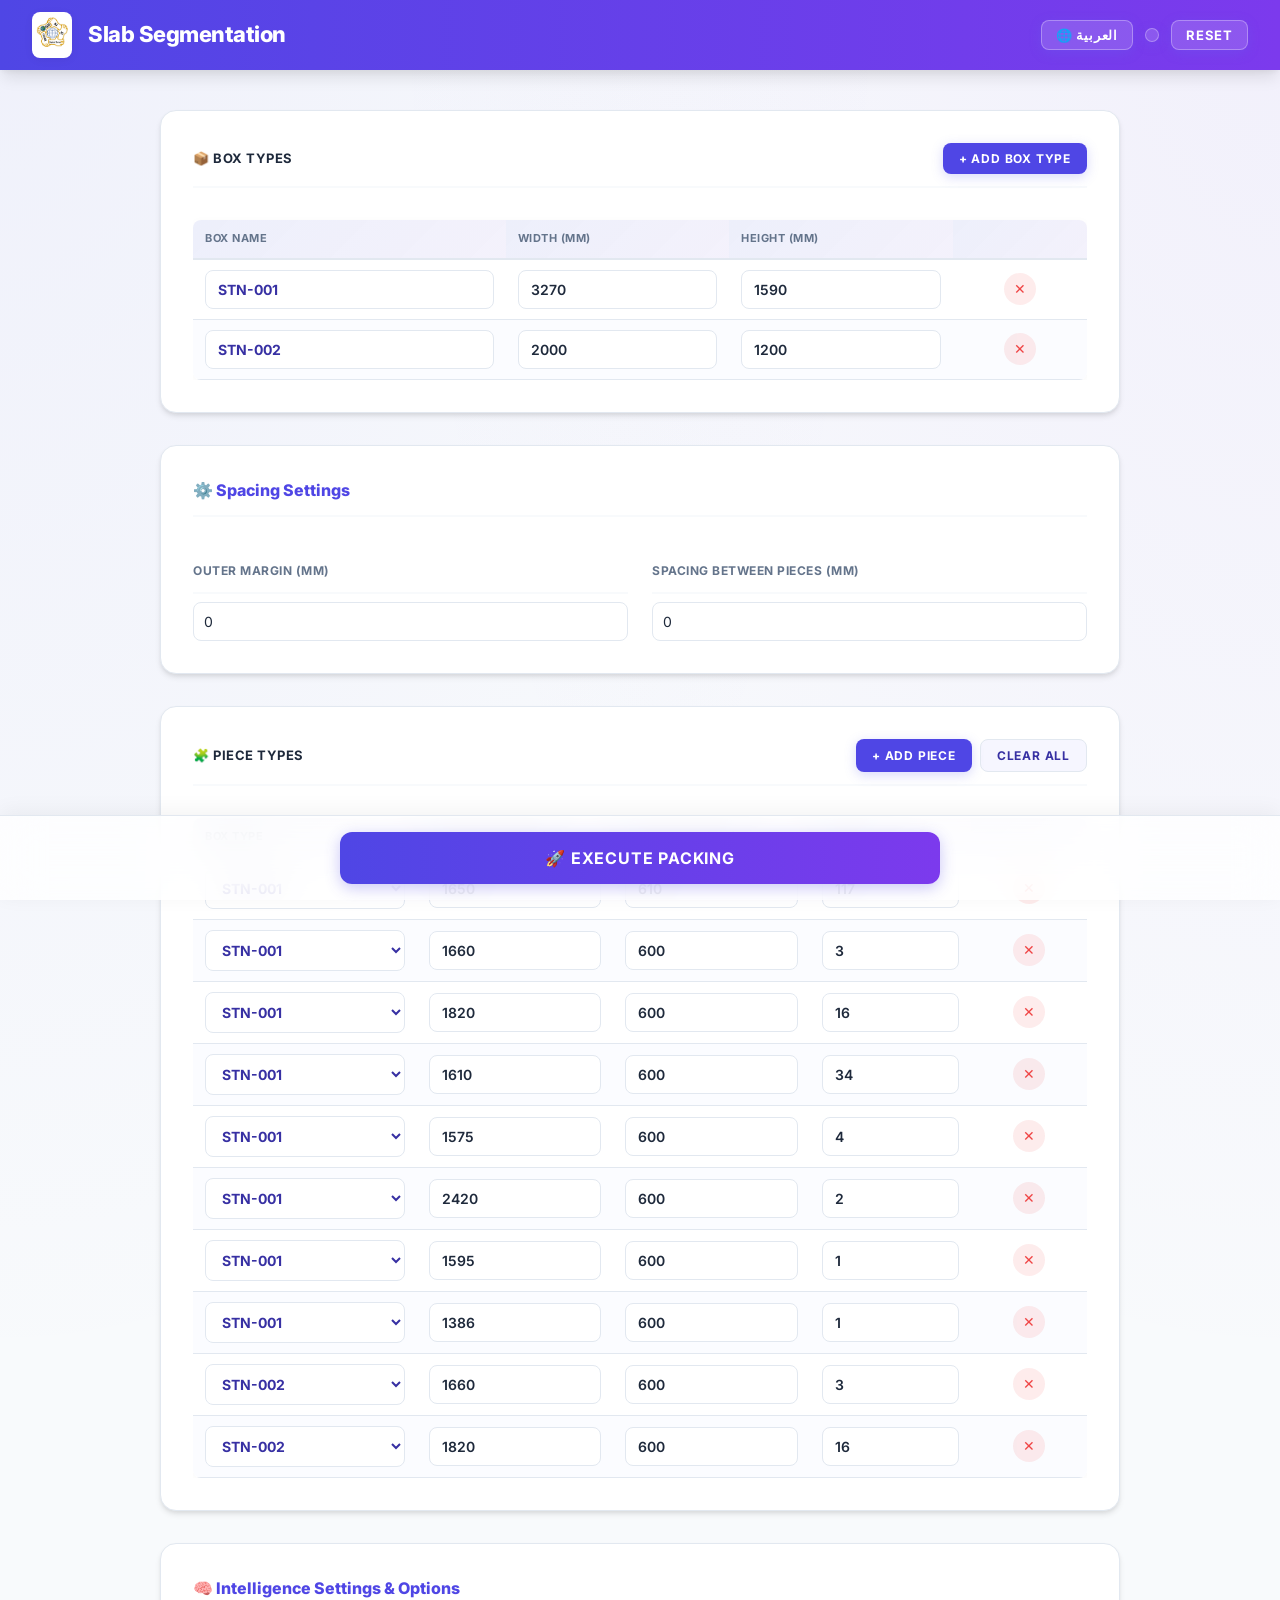
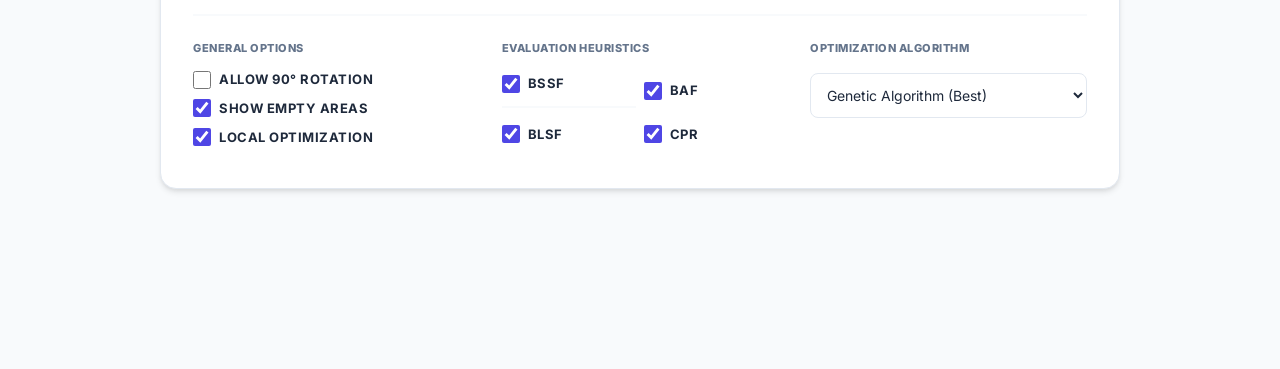
==== commit 25ba2fce: "Add files via upload" ====
--- a/index.html
+++ b/index.html
@@ -9,1069 +9,7 @@
   <link rel="preconnect" href="https://fonts.gstatic.com" crossorigin>
   <link href="https://fonts.googleapis.com/css2?family=Inter:wght@400;500;600;700;800;900&display=swap"
     rel="stylesheet">
-  <style>
-    :root {
-      --primary: #4f46e5;
-      --primary-light: #6366f1;
-      --primary-dark: #3730a3;
-      --secondary: #7c3aed;
-      --secondary-light: #a78bfa;
-      --accent: #f59e0b;
-      --success: #10b981;
-      --warning: #f59e0b;
-      --error: #ef4444;
-      --bg-light: #f8fafc;
-      --card-bg: #ffffff;
-      --border: #e2e8f0;
-      --text-dark: #1e293b;
-      --text-muted: #64748b;
-      --radius-xl: 24px;
-      --radius-lg: 16px;
-      --radius-md: 12px;
-      --radius-sm: 8px;
-      --shadow-sm: 0 1px 2px 0 rgba(0, 0, 0, 0.05);
-      --shadow-md: 0 4px 6px -1px rgba(0, 0, 0, 0.1), 0 2px 4px -1px rgba(0, 0, 0, 0.06);
-      --shadow-lg: 0 10px 15px -3px rgba(0, 0, 0, 0.1), 0 4px 6px -2px rgba(0, 0, 0, 0.05);
-      --shadow-xl: 0 20px 25px -5px rgba(0, 0, 0, 0.1), 0 10px 10px -5px rgba(0, 0, 0, 0.04);
-    }
-
-    * {
-      box-sizing: border-box;
-      margin: 0;
-      padding: 0;
-    }
-
-    html {
-      scroll-behavior: smooth;
-    }
-
-    @keyframes bgShift {
-
-      0%,
-      100% {
-        background-position: 0% 50%;
-      }
-
-      50% {
-        background-position: 100% 50%;
-      }
-    }
-
-    body {
-      font-family: 'Inter', -apple-system, BlinkMacSystemFont, 'Segoe UI', Roboto, sans-serif;
-      background-color: var(--bg-light);
-      background-image:
-        radial-gradient(at 0% 0%, rgba(79, 70, 229, 0.05) 0px, transparent 50%),
-        radial-gradient(at 100% 0%, rgba(124, 58, 237, 0.05) 0px, transparent 50%);
-      color: var(--text-dark);
-      direction: ltr;
-      min-height: 100vh;
-      position: relative;
-      overflow-x: hidden;
-      line-height: 1.6;
-      padding-bottom: 100px;
-      /* Space for sticky bar */
-    }
-
-    /* ====== Header ====== */
-    header {
-      height: 70px;
-      padding: 0 32px;
-      background: linear-gradient(90deg, var(--primary), var(--secondary));
-      color: white;
-      margin-bottom: 40px;
-      display: flex;
-      align-items: center;
-      justify-content: space-between;
-      box-shadow: var(--shadow-lg);
-      position: sticky;
-      top: 0;
-      z-index: 100;
-    }
-
-    header .header-logo {
-      order: -1;
-      flex-shrink: 0;
-      background: white;
-      padding: 8px;
-      border-radius: var(--radius-sm);
-      box-shadow: 0 2px 10px rgba(0, 0, 0, 0.05);
-    }
-
-    header h1 {
-      font-size: 22px;
-      font-weight: 800;
-      background: none;
-      -webkit-text-fill-color: white;
-      color: white;
-      margin: 0;
-    }
-
-    h1 {
-      font-size: 26px;
-      font-weight: 900;
-      margin-bottom: 2px;
-      letter-spacing: -0.5px;
-      background: linear-gradient(135deg, var(--primary) 0%, #a855f7 50%, var(--secondary) 100%);
-      -webkit-background-clip: text;
-      background-clip: text;
-      -webkit-text-fill-color: transparent;
-    }
-
-    .header-logo img {
-      width: 44px;
-      height: 44px;
-      object-fit: contain;
-    }
-
-    .header-content {
-      flex: 1;
-    }
-
-    header>div {
-      font-size: 13px;
-      color: var(--text-light);
-      font-weight: 500;
-    }
-
-    /* ====== Layout ====== */
-    .wrap {
-      display: flex;
-      flex-direction: column;
-      gap: 24px;
-      padding: 0 20px;
-      max-width: 1000px;
-      margin: 0 auto;
-    }
-
-    .panel {
-      background: var(--card-bg);
-      border-radius: var(--radius-lg);
-      padding: 24px;
-      box-shadow: var(--shadow-md);
-      border: 1px solid var(--border);
-      transition: box-shadow 0.3s ease, transform 0.3s ease;
-    }
-
-    .panel:hover {
-      box-shadow: var(--shadow-lg);
-    }
-
-    .controls {
-      width: 100%;
-      display: flex;
-      flex-direction: column;
-      gap: 32px;
-      padding: 0;
-      background: transparent;
-      backdrop-filter: none;
-      -webkit-backdrop-filter: none;
-      border: none;
-      border-radius: 0;
-      box-shadow: none;
-      overflow: visible;
-    }
-
-    .control-card {
-      background: var(--card-bg);
-      border-radius: var(--radius-lg);
-      padding: 32px;
-      box-shadow: var(--shadow-md);
-      border: 1px solid var(--border);
-      position: relative;
-    }
-
-    .control-card label:first-child {
-      display: flex;
-      align-items: center;
-      gap: 12px;
-      margin-bottom: 24px;
-      font-size: 16px;
-      font-weight: 800;
-      color: var(--primary);
-      border-bottom: 2px solid var(--bg-light);
-      padding-bottom: 12px;
-    }
-
-    /* ====== Form Elements ====== */
-    label:not(.control-card > label:first-child) {
-      display: flex;
-      align-items: center;
-      gap: 8px;
-      margin: 20px 0 10px 0;
-      font-weight: 700;
-      font-size: 13px;
-      color: var(--text-dark);
-      text-transform: uppercase;
-      letter-spacing: 0.5px;
-    }
-
-    input[type="number"],
-    input[type="text"],
-    select {
-      width: 100%;
-      padding: 11px 14px;
-      border-radius: var(--radius-sm);
-      border: 1.5px solid var(--border);
-      background: rgba(255, 255, 255, 0.7);
-      font-size: 14px;
-      font-family: 'Inter', sans-serif;
-      color: var(--text-dark);
-      transition: all 0.25s ease;
-      outline: none;
-    }
-
-    .piece-row input[type="number"] {
-      padding: 8px 4px;
-      min-width: 58px;
-      text-align: center;
-    }
-
-    input:focus,
-    select:focus {
-      border-color: var(--primary);
-      background: white;
-      box-shadow: 0 0 0 3px rgba(99, 102, 241, 0.12);
-    }
-
-    .piece-row {
-      display: flex;
-      gap: 6px;
-      margin-top: 6px;
-      align-items: center;
-      padding: 6px 10px;
-      background: rgba(255, 255, 255, 0.4);
-      border-radius: var(--radius-xs);
-      border: 1px solid var(--border);
-      transition: all 0.2s ease;
-    }
-
-    .piece-card:hover {
-      transform: translateY(-5px);
-      box-shadow: var(--shadow-lg);
-      border-color: var(--primary-light);
-    }
-
-    .checkbox-label {
-      display: flex;
-      align-items: center;
-      gap: 10px;
-      cursor: pointer;
-      font-size: 14px;
-      color: var(--text-dark);
-      margin: 12px 0;
-      user-select: none;
-    }
-
-    .checkbox-label input[type="checkbox"] {
-      width: 18px;
-      height: 18px;
-      cursor: pointer;
-      accent-color: var(--primary);
-    }
-
-    /* ====== Buttons ====== */
-    .btn {
-      padding: 11px 22px;
-      border-radius: var(--radius-sm);
-      border: none;
-      background: linear-gradient(135deg, var(--primary) 0%, var(--primary-dark) 100%);
-      color: white;
-      cursor: pointer;
-      font-weight: 700;
-      font-size: 13px;
-      font-family: 'Inter', sans-serif;
-      transition: all 0.3s cubic-bezier(0.175, 0.885, 0.32, 1.275);
-      box-shadow: 0 3px 12px rgba(99, 102, 241, 0.25);
-      text-transform: uppercase;
-      letter-spacing: 0.8px;
-      display: inline-flex;
-      align-items: center;
-      justify-content: center;
-      gap: 6px;
-    }
-
-    .btn:hover {
-      transform: translateY(-2px) scale(1.02);
-      box-shadow: 0 8px 24px rgba(99, 102, 241, 0.35);
-      filter: brightness(1.05);
-    }
-
-    .btn:active {
-      transform: translateY(0) scale(0.98);
-    }
-
-    #packAll {
-      background: linear-gradient(135deg, var(--primary), #a855f7);
-      position: relative;
-      overflow: hidden;
-      font-size: 15px;
-      padding: 14px;
-    }
-
-    #packAll::after {
-      content: '';
-      position: absolute;
-      top: -50%;
-      left: -50%;
-      width: 200%;
-      height: 200%;
-      background: radial-gradient(circle, rgba(255, 255, 255, 0.2) 0%, transparent 60%);
-      transform: translate(-100%, -100%);
-      transition: transform 0.6s ease;
-    }
-
-    #packAll:hover::after {
-      transform: translate(10%, 10%);
-    }
-
-    @keyframes pulse {
-      0% {
-        box-shadow: 0 0 0 0 rgba(99, 102, 241, 0.4);
-      }
-
-      70% {
-        box-shadow: 0 0 0 12px rgba(99, 102, 241, 0);
-      }
-
-      100% {
-        box-shadow: 0 0 0 0 rgba(99, 102, 241, 0);
-      }
-    }
-
-    #packAll:hover {
-      animation: pulse 2s infinite;
-    }
-
-    .btn.ghost {
-      background: rgba(99, 102, 241, 0.06);
-      color: var(--primary-dark);
-      border: 1.5px solid rgba(99, 102, 241, 0.25);
-      box-shadow: none;
-    }
-
-    .btn.ghost:hover {
-      background: rgba(99, 102, 241, 0.12);
-      border-color: var(--primary);
-    }
-
-    .btn.danger {
-      background: linear-gradient(135deg, #fb7185, #f43f5e);
-      box-shadow: 0 3px 12px rgba(244, 63, 94, 0.25);
-    }
-
-    /* ====== Canvas Area ====== */
-    #canvasArea {
-      width: 100%;
-      min-height: 500px;
-    }
-
-    .canvases {
-      display: grid;
-      grid-template-columns: repeat(auto-fit, minmax(min(480px, 100%), 1fr));
-      gap: 20px;
-    }
-
-    .canvas-wrap {
-      padding: 20px;
-      background: rgba(255, 255, 255, 0.6);
-      border-radius: var(--radius);
-      border: 1px solid var(--glass-border);
-    }
-
-    .canvas-body {
-      overflow: hidden;
-      max-height: 2000px;
-      transition: max-height 0.45s cubic-bezier(0.4, 0, 0.2, 1), opacity 0.35s ease, margin 0.3s ease;
-      opacity: 1;
-    }
-
-    .canvas-body.collapsed {
-      max-height: 0;
-      opacity: 0;
-      margin-top: 0 !important;
-    }
-
-    .btn-canvas-toggle {
-      padding: 4px 10px;
-      font-size: 13px;
-      background: rgba(99, 102, 241, 0.07);
-      color: var(--primary-dark);
-      border: 1.5px solid rgba(99, 102, 241, 0.2);
-      border-radius: 6px;
-      cursor: pointer;
-      font-family: 'Inter', sans-serif;
-      font-weight: 600;
-      transition: all 0.2s ease;
-      line-height: 1;
-      display: inline-flex;
-      align-items: center;
-      gap: 4px;
-    }
-
-    .btn-canvas-toggle:hover {
-      background: rgba(99, 102, 241, 0.14);
-      border-color: var(--primary);
-    }
-
-    /* ====== Heuristic Group Header ====== */
-    .heur-group {
-      display: flex;
-      flex-direction: column;
-      gap: 16px;
-    }
-
-    .heur-group-header {
-      display: flex;
-      align-items: center;
-      justify-content: space-between;
-      gap: 12px;
-      padding: 10px 18px;
-      background: linear-gradient(135deg, rgba(99, 102, 241, 0.1), rgba(168, 85, 247, 0.07));
-      border: 1.5px solid rgba(99, 102, 241, 0.2);
-      border-radius: var(--radius-md);
-      position: sticky;
-      top: 70px;
-      z-index: 10;
-    }
-
-    .heur-group-title {
-      font-size: 14px;
-      font-weight: 800;
-      color: var(--primary-dark);
-      display: flex;
-      align-items: center;
-      gap: 8px;
-      text-transform: uppercase;
-      letter-spacing: 0.8px;
-    }
-
-    .heur-group-meta {
-      font-size: 12px;
-      color: var(--text-muted);
-      font-weight: 500;
-    }
-
-    .btn-heur-toggle {
-      padding: 6px 16px;
-      font-size: 11px;
-      font-weight: 700;
-      font-family: 'Inter', sans-serif;
-      border: 1.5px solid rgba(99, 102, 241, 0.3);
-      border-radius: 6px;
-      background: white;
-      color: var(--primary-dark);
-      cursor: pointer;
-      display: inline-flex;
-      align-items: center;
-      gap: 6px;
-      transition: all 0.2s ease;
-      text-transform: uppercase;
-      letter-spacing: 0.5px;
-      white-space: nowrap;
-      flex-shrink: 0;
-    }
-
-    .btn-heur-toggle:hover {
-      background: rgba(99, 102, 241, 0.1);
-      border-color: var(--primary);
-    }
-
-    .btn-heur-toggle.all-hidden {
-      background: rgba(16, 185, 129, 0.08);
-      border-color: rgba(16, 185, 129, 0.4);
-      color: var(--success);
-    }
-
-    .heur-group-canvases {
-      display: grid;
-      grid-template-columns: repeat(auto-fit, minmax(min(480px, 100%), 1fr));
-      gap: 20px;
-    }
-
-    /* ====== Comparison Table Accordion Rows ====== */
-    .btn-algo-details {
-      padding: 5px 12px;
-      font-size: 11px;
-      background: linear-gradient(135deg, rgba(99, 102, 241, 0.1), rgba(168, 85, 247, 0.08));
-      color: var(--primary-dark);
-      border: 1.5px solid rgba(99, 102, 241, 0.3);
-      border-radius: 6px;
-      cursor: pointer;
-      font-family: 'Inter', sans-serif;
-      font-weight: 700;
-      letter-spacing: 0.4px;
-      text-transform: uppercase;
-      display: inline-flex;
-      align-items: center;
-      gap: 5px;
-      transition: all 0.2s ease;
-      white-space: nowrap;
-    }
-
-    .btn-algo-details:hover {
-      background: rgba(99, 102, 241, 0.2);
-      border-color: var(--primary);
-      transform: translateY(-1px);
-    }
-
-    .btn-algo-details .det-arrow {
-      display: inline-block;
-      font-style: normal;
-      transition: transform 0.3s ease;
-    }
-
-    .btn-algo-details.open .det-arrow {
-      transform: rotate(180deg);
-    }
-
-    .algo-detail-row td {
-      padding: 0 !important;
-      background: rgba(248, 250, 255, 0.95) !important;
-      border-bottom: 2px solid rgba(99, 102, 241, 0.15) !important;
-    }
-
-    .algo-detail-inner {
-      overflow: hidden;
-      max-height: 0;
-      transition: max-height 0.45s cubic-bezier(0.4, 0, 0.2, 1), opacity 0.3s ease, padding 0.3s ease;
-      opacity: 0;
-      padding: 0 16px;
-    }
-
-    .algo-detail-inner.open {
-      max-height: 3000px;
-      opacity: 1;
-      padding: 16px;
-    }
-
-
-    canvas {
-      width: 100%;
-      border-radius: var(--radius-sm);
-      background: white;
-      box-shadow: 0 4px 20px rgba(0, 0, 0, 0.08);
-      margin: 12px 0;
-      transition: transform 0.4s cubic-bezier(0.175, 0.885, 0.32, 1.275);
-    }
-
-    canvas:hover {
-      transform: scale(1.01);
-    }
-
-    /* ====== Tables ====== */
-    .table-responsive {
-      overflow-x: auto;
-      -webkit-overflow-scrolling: touch;
-      border-radius: var(--radius-sm);
-    }
-
-    table {
-      width: 100%;
-      border-collapse: separate;
-      border-spacing: 0;
-      margin-top: 16px;
-      border-radius: var(--radius-sm);
-      overflow: hidden;
-      box-shadow: 0 2px 10px rgba(0, 0, 0, 0.03);
-      font-size: 13px;
-    }
-
-    th {
-      background: linear-gradient(135deg, rgba(99, 102, 241, 0.07), rgba(168, 85, 247, 0.05));
-      padding: 12px 14px;
-      font-weight: 700;
-      font-size: 11px;
-      text-transform: uppercase;
-      letter-spacing: 0.5px;
-      color: var(--primary-dark);
-      white-space: nowrap;
-    }
-
-    td {
-      padding: 10px 14px;
-      background: white;
-      border-bottom: 1px solid rgba(241, 245, 249, 0.8);
-      text-align: center;
-      font-size: 13px;
-    }
-
-    tr:nth-child(even) td {
-      background: rgba(248, 250, 255, 0.6);
-    }
-
-    tr:hover td {
-      background: rgba(99, 102, 241, 0.03);
-    }
-
-    /* ====== Legend ====== */
-    .legend {
-      display: flex;
-      gap: 10px;
-      flex-wrap: wrap;
-      background: rgba(255, 255, 255, 0.5);
-      padding: 14px;
-      border-radius: var(--radius-xs);
-    }
-
-    .legend-item {
-      display: flex;
-      align-items: center;
-      gap: 6px;
-      font-size: 12px;
-    }
-
-    .legend-item .sw {
-      width: 14px;
-      height: 14px;
-      border-radius: 4px;
-      flex-shrink: 0;
-    }
-
-    /* ====== Checkboxes ====== */
-    .checkbox-label {
-      display: flex;
-      align-items: center;
-      gap: 10px;
-      margin: 10px 0;
-      cursor: pointer;
-      font-weight: 600;
-      font-size: 13px;
-      color: var(--text-dark);
-    }
-
-    input[type="checkbox"] {
-      width: 18px;
-      height: 18px;
-      accent-color: var(--primary);
-      cursor: pointer;
-      border-radius: 4px;
-    }
-
-    /* ====== Control Sections ====== */
-    .control-section {
-      flex: 1 0 280px;
-      padding: 24px 28px;
-      background: transparent;
-      border: none;
-      border-right: 1px solid rgba(99, 102, 241, 0.08);
-      border-bottom: 1px solid rgba(99, 102, 241, 0.08);
-      border-radius: 0;
-      transition: background 0.2s ease;
-      display: flex;
-      flex-direction: column;
-    }
-
-    .control-section:hover {
-      background: rgba(255, 255, 255, 0.3);
-      transform: none;
-      box-shadow: none;
-    }
-
-    .control-section:last-child {
-      border-right: none;
-    }
-
-    .section-title {
-      display: flex;
-      justify-content: space-between;
-      align-items: center;
-      flex-wrap: wrap;
-      gap: 8px;
-    }
-
-    /* ====== Modal ====== */
-    #pieceSelectionModal {
-      backdrop-filter: blur(8px);
-      -webkit-backdrop-filter: blur(8px);
-    }
-
-    #pieceSelectionModal>div {
-      background: rgba(255, 255, 255, 0.95);
-      border: 1px solid white;
-      box-shadow: 0 24px 80px rgba(0, 0, 0, 0.15);
-      border-radius: 24px;
-      padding: 28px;
-    }
-
-    /* ====== Success/Error Messages ====== */
-    .success {
-      padding: 14px 18px;
-      background: linear-gradient(135deg, rgba(52, 211, 153, 0.12), rgba(52, 211, 153, 0.05));
-      border: 1px solid rgba(52, 211, 153, 0.3);
-      border-radius: var(--radius-sm);
-      color: #047857;
-      font-weight: 600;
-      font-size: 14px;
-    }
-
-    .error {
-      padding: 14px 18px;
-      background: linear-gradient(135deg, rgba(251, 113, 133, 0.12), rgba(251, 113, 133, 0.05));
-      border: 1px solid rgba(251, 113, 133, 0.3);
-      border-radius: var(--radius-sm);
-      color: #be123c;
-      font-weight: 600;
-      font-size: 14px;
-    }
-
-    /* ====== Responsive ====== */
-    @media (max-width: 1200px) {
-      .wrap {
-        padding: 0 16px;
-      }
-
-      .controls {
-        padding: 24px;
-        gap: 16px;
-      }
-
-      .control-section {
-        flex: 1 1 calc(50% - 16px);
-      }
-    }
-
-    @media (max-width: 768px) {
-      header {
-        flex-direction: column;
-        gap: 10px;
-        padding: 16px;
-        margin-bottom: 20px;
-      }
-
-      h1 {
-        font-size: 20px;
-      }
-
-      header>div {
-        font-size: 11px;
-      }
-
-      .header-logo img {
-        width: 36px;
-        height: 36px;
-      }
-
-      .wrap {
-        padding: 0 12px;
-        gap: 14px;
-      }
-
-      .panel {
-        padding: 14px;
-        border-radius: 16px;
-      }
-
-      .canvases {
-        grid-template-columns: 1fr;
-      }
-
-      canvas {
-        max-width: 100%;
-      }
-
-      table {
-        font-size: 11px;
-      }
-
-      th,
-      td {
-        padding: 8px 6px;
-      }
-
-      .piece-row {
-        flex-wrap: wrap;
-        gap: 6px;
-      }
-
-      .piece-row input[type="number"] {
-        min-width: 50px;
-        flex: 1;
-      }
-
-      .piece-row input[type="text"] {
-        flex: 1 1 100%;
-      }
-
-      .btn {
-        padding: 10px 16px;
-        font-size: 12px;
-      }
-
-      #pieceSelectionModal>div {
-        padding: 20px;
-        border-radius: 18px;
-        max-width: 95vw;
-      }
-    }
-
-    @media (max-width: 480px) {
-      header {
-        padding: 12px;
-      }
-
-      h1 {
-        font-size: 17px;
-      }
-
-      .wrap {
-        padding: 0 8px;
-        gap: 10px;
-        margin-bottom: 30px;
-      }
-
-      .panel {
-        padding: 12px;
-        border-radius: 14px;
-      }
-
-      .control-section {
-        margin-bottom: 18px;
-        padding-bottom: 16px;
-      }
-    }
-
-    /* ====== Sticky Bottom Bar ====== */
-    .sticky-bar {
-      position: fixed;
-      bottom: 0;
-      left: 0;
-      right: 0;
-      background: rgba(255, 255, 255, 0.8);
-      backdrop-filter: blur(20px);
-      padding: 16px 32px;
-      box-shadow: 0 -4px 20px rgba(0, 0, 0, 0.05);
-      display: flex;
-      justify-content: center;
-      z-index: 1000;
-      border-top: 1px solid var(--border);
-    }
-
-    #packAll {
-      width: 100%;
-      max-width: 600px;
-      padding: 16px;
-      font-size: 16px;
-      border-radius: var(--radius-md);
-      background: linear-gradient(90deg, var(--primary), var(--secondary));
-      box-shadow: 0 4px 15px rgba(79, 70, 229, 0.3);
-    }
-
-    /* --- Algorithm Comparison Cards --- */
-    .algo-cards-grid {
-      display: grid;
-      grid-template-columns: repeat(auto-fit, minmax(220px, 1fr));
-      gap: 16px;
-      margin: 20px 0;
-    }
-
-    .algo-card {
-      background: white;
-      border: 2px solid var(--border);
-      border-radius: var(--radius-md);
-      padding: 20px;
-      cursor: pointer;
-      transition: all 0.35s cubic-bezier(0.175, 0.885, 0.32, 1.275);
-      position: relative;
-      overflow: hidden;
-    }
-
-    .algo-card::before {
-      content: '';
-      position: absolute;
-      top: 0;
-      left: 0;
-      right: 0;
-      height: 4px;
-      background: var(--border);
-      transition: background 0.3s ease;
-    }
-
-    .algo-card:hover {
-      transform: translateY(-4px);
-      box-shadow: var(--shadow-lg);
-      border-color: var(--primary-light);
-    }
-
-    .algo-card:hover::before {
-      background: var(--primary-light);
-    }
-
-    .algo-card.active {
-      border-color: var(--primary);
-      box-shadow: 0 0 0 3px rgba(99, 102, 241, 0.15), var(--shadow-lg);
-    }
-
-    .algo-card.active::before {
-      background: linear-gradient(90deg, var(--primary), var(--secondary));
-    }
-
-    .algo-card.best {
-      border-color: var(--success);
-    }
-
-    .algo-card.best::before {
-      background: linear-gradient(90deg, var(--success), #34d399);
-    }
-
-    .algo-card .algo-name {
-      font-size: 15px;
-      font-weight: 800;
-      color: var(--text-dark);
-      margin-bottom: 12px;
-      display: flex;
-      align-items: center;
-      gap: 8px;
-    }
-
-    .algo-card .algo-badge {
-      display: inline-block;
-      padding: 2px 8px;
-      border-radius: 20px;
-      font-size: 10px;
-      font-weight: 700;
-      letter-spacing: 0.5px;
-    }
-
-    .algo-card .algo-badge.best-badge {
-      background: rgba(16, 185, 129, 0.12);
-      color: var(--success);
-    }
-
-    .algo-card .algo-stats {
-      display: grid;
-      grid-template-columns: 1fr 1fr;
-      gap: 8px;
-    }
-
-    .algo-card .algo-stat {
-      text-align: center;
-      padding: 8px 4px;
-      border-radius: 8px;
-      background: var(--bg-light);
-    }
-
-    .algo-card .algo-stat .stat-val {
-      font-size: 18px;
-      font-weight: 800;
-    }
-
-    .algo-card .algo-stat .stat-lbl {
-      font-size: 10px;
-      color: var(--text-muted);
-      text-transform: uppercase;
-      letter-spacing: 0.3px;
-      margin-top: 2px;
-    }
-
-    .algo-results-area {
-      margin-top: 24px;
-      animation: fadeSlideIn 0.4s ease-out;
-    }
-
-    @keyframes fadeSlideIn {
-      from {
-        opacity: 0;
-        transform: translateY(12px);
-      }
-
-      to {
-        opacity: 1;
-        transform: translateY(0);
-      }
-    }
-
-    .export-bar {
-      display: grid;
-      grid-template-columns: repeat(auto-fit, minmax(160px, 1fr));
-      gap: 10px;
-      padding: 20px;
-      background: white;
-      border-radius: var(--radius-md);
-      border: 1px solid var(--border);
-      box-shadow: var(--shadow-sm);
-      margin-top: 20px;
-    }
-
-    .export-bar .bar-title {
-      grid-column: 1 / -1;
-      font-size: 14px;
-      font-weight: 800;
-      color: var(--primary);
-      margin-bottom: 4px;
-      display: flex;
-      align-items: center;
-      gap: 8px;
-    }
-
-    /* --- Loader Overlay --- */
-    #loaderOverlay {
-      position: fixed;
-      top: 0;
-      left: 0;
-      width: 100%;
-      height: 100%;
-      background: rgba(255, 255, 255, 0.7);
-      backdrop-filter: blur(8px);
-      -webkit-backdrop-filter: blur(8px);
-      display: none;
-      align-items: center;
-      justify-content: center;
-      z-index: 9999;
-      flex-direction: column;
-      gap: 20px;
-    }
-
-    .loader-ring {
-      width: 80px;
-      height: 80px;
-      border-radius: 50%;
-      position: relative;
-      background: conic-gradient(from 0deg, transparent 0%, var(--primary) 100%);
-      animation: spin 1s linear infinite;
-    }
-
-    .loader-ring::before {
-      content: '';
-      position: absolute;
-      inset: 8px;
-      background: white;
-      border-radius: 50%;
-    }
-
-    @keyframes spin {
-      from {
-        transform: rotate(0deg);
-      }
-
-      to {
-        transform: rotate(360deg);
-      }
-    }
-
-    .loader-text {
-      font-size: 18px;
-      font-weight: 700;
-      color: var(--primary);
-      letter-spacing: 1px;
-      text-transform: uppercase;
-      animation: pulseLoader 1.5s ease-in-out infinite;
-    }
-
-    @keyframes pulseLoader {
-
-      0%,
-      100% {
-        opacity: 1;
-        transform: scale(1);
-      }
-
-      50% {
-        opacity: 0.6;
-        transform: scale(0.95);
-      }
-    }
-  </style>
+  <link rel="stylesheet" href="style.css">
 </head>
 
 <body>
@@ -1096,30 +34,38 @@
 
   <div class="wrap">
     <div class="controls">
-      <!-- Section 1: Basic Rectangle Dimensions -->
+      <!-- Section 1: Box Types -->
       <div class="control-card">
-        <label>📐 Basic Sheet Dimensions</label>
-        <div
-          style="display: grid; grid-template-columns: repeat(auto-fit, minmax(200px, 1fr)); gap: 24px; align-items: end;">
-          <div style="display: flex; flex-direction: column; gap: 8px;">
-            <span style="font-size: 12px; color: var(--text-muted); font-weight: 600;">Width (mm)</span>
-            <input id="binW" type="number" value="3270" min="1" placeholder="Width"
-              style="padding: 12px; font-size: 16px; font-weight: 600;">
-          </div>
-          <div style="display: flex; flex-direction: column; gap: 8px;">
-            <span style="font-size: 12px; color: var(--text-muted); font-weight: 600;">Height (mm)</span>
-            <input id="binH" type="number" value="1590" min="1" placeholder="Height"
-              style="padding: 12px; font-size: 16px; font-weight: 600;">
-          </div>
-          <div
-            style="background: var(--bg-light); border: 1px dashed var(--border); border-radius: var(--radius-sm); padding: 12px; display: flex; align-items: center; justify-content: center; min-height: 80px;">
-            <div id="rectPreview"
-              style="width: 60px; height: 30px; border: 2px solid var(--primary); background: rgba(79, 70, 229, 0.1); border-radius: 4px; position: relative;">
-              <span
-                style="position: absolute; bottom: -18px; left: 50%; transform: translateX(-50%); font-size: 10px; color: var(--primary);">
-              </span>
-            </div>
-          </div>
+        <div
+          style="display: flex; justify-content: space-between; align-items: center; border-bottom: 2px solid var(--bg-light); padding-bottom: 12px; margin-bottom: 16px;">
+          <label style="margin: 0; border: none; padding: 0;">📦 Box Types</label>
+          <div style="display: flex; gap: 8px;">
+            <button id="addBoxType" class="btn"
+              style="padding: 8px 16px; font-size: 12px; background: var(--primary);">+ Add Box Type</button>
+          </div>
+        </div>
+        <div style="overflow-x: auto;">
+          <table id="boxTypesTable" style="width: 100%; border-collapse: collapse; font-size: 13px;">
+            <thead>
+              <tr style="background: var(--bg-light); border-bottom: 2px solid var(--border);">
+                <th
+                  style="padding: 10px 12px; text-align: left; font-weight: 700; font-size: 11px; color: var(--text-muted); letter-spacing: 0.5px; width: 35%;">
+                  BOX NAME</th>
+                <th
+                  style="padding: 10px 12px; text-align: left; font-weight: 700; font-size: 11px; color: var(--text-muted); letter-spacing: 0.5px; width: 25%;">
+                  WIDTH (mm)</th>
+                <th
+                  style="padding: 10px 12px; text-align: left; font-weight: 700; font-size: 11px; color: var(--text-muted); letter-spacing: 0.5px; width: 25%;">
+                  HEIGHT (mm)</th>
+                <th
+                  style="padding: 10px 12px; text-align: center; font-weight: 700; font-size: 11px; color: var(--text-muted); width: 15%;">
+                </th>
+              </tr>
+            </thead>
+            <tbody id="boxTypesBody">
+              <!-- Box type rows injected by JS -->
+            </tbody>
+          </table>
         </div>
       </div>
 
@@ -1143,19 +89,42 @@
       <!-- Section 3: Piece Types -->
       <div class="control-card">
         <div
-          style="display: flex; justify-content: space-between; align-items: center; border-bottom: 2px solid var(--bg-light); padding-bottom: 12px; margin-bottom: 24px;">
+          style="display: flex; justify-content: space-between; align-items: center; border-bottom: 2px solid var(--bg-light); padding-bottom: 12px; margin-bottom: 16px;">
           <label style="margin: 0; border: none; padding: 0;">🧩 Piece Types</label>
           <div style="display: flex; gap: 8px;">
             <button id="addType" class="btn" style="padding: 8px 16px; font-size: 12px; background: var(--primary);">+
-              Add Piece Type</button>
+              Add Piece</button>
             <button id="clearTypes" class="btn ghost"
               style="padding: 8px 16px; font-size: 12px; border: 1px solid var(--border);">Clear All</button>
           </div>
         </div>
-        <div id="types-grid"
-          style="display: grid; grid-template-columns: repeat(auto-fill, minmax(280px, 1fr)); gap: 16px;">
-          <!-- Piece Cards will be injected here -->
-        </div>
+        <div style="overflow-x: auto;">
+          <table id="pieceTypesTable" style="width: 100%; border-collapse: collapse; font-size: 13px;">
+            <thead>
+              <tr style="background: var(--bg-light); border-bottom: 2px solid var(--border);">
+                <th
+                  style="padding: 10px 12px; text-align: left; font-weight: 700; font-size: 11px; color: var(--text-muted); letter-spacing: 0.5px; width: 25%;">
+                  BOX TYPE</th>
+                <th
+                  style="padding: 10px 12px; text-align: left; font-weight: 700; font-size: 11px; color: var(--text-muted); letter-spacing: 0.5px; width: 22%;">
+                  PIECE LENGTH (mm)</th>
+                <th
+                  style="padding: 10px 12px; text-align: left; font-weight: 700; font-size: 11px; color: var(--text-muted); letter-spacing: 0.5px; width: 22%;">
+                  PIECE WIDTH (mm)</th>
+                <th
+                  style="padding: 10px 12px; text-align: left; font-weight: 700; font-size: 11px; color: var(--text-muted); letter-spacing: 0.5px; width: 18%;">
+                  QUANTITY</th>
+                <th
+                  style="padding: 10px 12px; text-align: center; font-weight: 700; font-size: 11px; color: var(--text-muted); width: 13%;">
+                </th>
+              </tr>
+            </thead>
+            <tbody id="pieceTypesBody">
+              <!-- Piece rows injected by JS -->
+            </tbody>
+          </table>
+        </div>
+        <div id="types-grid" style="display: none;"></div>
         <div id="types" style="display: none;"></div>
       </div>
 
@@ -1341,2882 +310,8 @@
       </div>
     </div>
   </div>
-  <script>
-    /* Animation styles */
-    const style = document.createElement('style');
-    style.textContent = `
-  @keyframes slideOut {
-    from {
-      opacity: 1;
-      transform: translateX(0);
-    }
-    to {
-      opacity: 0;
-      transform: translateX(20px);
-    }
-  }
-`;
-    document.head.appendChild(style);
-
-    /* --- أساسيات المستطيلات و MaxRects (كما في النسخة السابقة) --- */
-    function R(x, y, w, h) { return { x: x, y: y, width: w, height: h }; }
-    function intersects(a, b) { return !(a.x >= b.x + b.width || a.x + a.width <= b.x || a.y >= b.y + b.height || a.y + a.height <= b.y); }
-    function contains(a, b) { return a.x <= b.x && a.y <= b.y && a.x + a.width >= b.x + b.width && a.y + a.height >= b.y + b.height; }
-
-    function MaxRectsBin(w, h) {
-      this.binWidth = w; this.binHeight = h;
-      this.freeRects = [R(0, 0, w, h)];
-      this.usedRects = [];
-    }
-    MaxRectsBin.prototype.splitFreeNode = function (freeRect, placed) {
-      let res = [];
-      if (!intersects(freeRect, placed)) { res.push(freeRect); return res; }
-      if (placed.y > freeRect.y && placed.y < freeRect.y + freeRect.height) {
-        res.push(R(freeRect.x, freeRect.y, freeRect.width, placed.y - freeRect.y));
-      }
-      if (placed.y + placed.height < freeRect.y + freeRect.height) {
-        res.push(R(freeRect.x, placed.y + placed.height, freeRect.width, (freeRect.y + freeRect.height) - (placed.y + placed.height)));
-      }
-      if (placed.x > freeRect.x && placed.x < freeRect.x + freeRect.width) {
-        const top = Math.max(freeRect.y, placed.y);
-        const bottom = Math.min(freeRect.y + freeRect.height, placed.y + placed.height);
-        res.push(R(freeRect.x, top, placed.x - freeRect.x, bottom - top));
-      }
-      if (placed.x + placed.width < freeRect.x + freeRect.width) {
-        const top = Math.max(freeRect.y, placed.y);
-        const bottom = Math.min(freeRect.y + freeRect.height, placed.y + placed.height);
-        res.push(R(placed.x + placed.width, top, (freeRect.x + freeRect.width) - (placed.x + placed.width), bottom - top));
-      }
-      return res.filter(r => r.width > 0 && r.height > 0);
-    };
-    MaxRectsBin.prototype.place = function (node) {
-      let newFree = [];
-      for (let fr of this.freeRects) {
-        if (intersects(fr, node)) {
-          const splits = this.splitFreeNode(fr, node);
-          for (let s of splits) newFree.push(s);
-        } else {
-          newFree.push(fr);
-        }
-      }
-      this.freeRects = newFree;
-      this.prune();
-      this.usedRects.push(node);
-    };
-    MaxRectsBin.prototype.prune = function () {
-      for (let i = 0; i < this.freeRects.length; i++) {
-        for (let j = i + 1; j < this.freeRects.length; j++) {
-          const a = this.freeRects[i], b = this.freeRects[j];
-          if (!a || !b) continue;
-          if (contains(a, b)) { this.freeRects[j] = null; }
-          else if (contains(b, a)) { this.freeRects[i] = null; break; }
-        }
-      }
-      this.freeRects = this.freeRects.filter(r => r);
-    };
-    /* insertOne supports heuristics and rotation */
-    MaxRectsBin.prototype.insertOne = function (w, h, allowRotate, heur) {
-      let best = null, bestScore = null, bestRot = false;
-      for (let free of this.freeRects) {
-        if (w <= free.width && h <= free.height) {
-          const s = scoreFor(free, w, h, heur, this);
-          if (isBetterScore(s, bestScore)) { bestScore = s; best = R(free.x, free.y, w, h); bestRot = false; }
-        }
-        if (allowRotate && h <= free.width && w <= free.height) {
-          const s = scoreFor(free, h, w, heur, this);
-          if (isBetterScore(s, bestScore)) { bestScore = s; best = R(free.x, free.y, h, w); bestRot = true; }
-        }
-      }
-      if (!best) return null;
-      this.place(best);
-      return { rect: best, rotated: bestRot };
-    };
-
-    /* --- heuristics scoring --- */
-    function scoreFor(free, w, h, heur, bin) {
-      if (heur === 'bssf') {
-        const lw = free.width - w, lh = free.height - h;
-        return { score1: Math.min(lw, lh), score2: Math.max(lw, lh) };
-      } else if (heur === 'blsf') {
-        const lw = free.width - w, lh = free.height - h;
-        return { score1: Math.max(lw, lh), score2: Math.min(lw, lh) };
-      } else if (heur === 'baf') {
-        return { score1: free.width * free.height - w * h };
-      } else if (heur === 'cpr') {
-        const node = R(free.x, free.y, w, h);
-        let contact = 0;
-        for (let r of bin.usedRects) {
-          if (r.x === node.x + node.width || r.x + r.width === node.x) {
-            contact += Math.max(0, Math.min(r.y + r.height, node.y + node.height) - Math.max(r.y, node.y));
-          }
-          if (r.y === node.y + node.height || r.y + r.height === node.y) {
-            contact += Math.max(0, Math.min(r.x + r.width, node.x + node.width) - Math.max(r.x, node.x));
-          }
-        }
-        return { score1: -contact };
-      } else {
-        return { score1: 0 };
-      }
-    }
-    function isBetterScore(s, best) {
-      if (!s) return false;
-      if (!best) return true;
-      if (typeof s.score1 !== 'undefined' && typeof best.score1 !== 'undefined') {
-        if (s.score1 !== best.score1) return s.score1 < best.score1;
-        if (typeof s.score2 !== 'undefined' && typeof best.score2 !== 'undefined') return s.score2 < best.score2;
-        return false;
-      } else {
-        return s.score1 < best.score1;
-      }
-    }
-
-    /* --- utilities types/items --- */
-    function gatherTypes() {
-      const cards = Array.from(document.querySelectorAll('#types-grid .piece-card'));
-      let types = [];
-      for (let c of cards) {
-        const name = c.querySelector('.tName').value || 'STN-001';
-        const w = parseInt(c.querySelector('.tW').value);
-        const h = parseInt(c.querySelector('.tH').value);
-        const n = parseInt(c.querySelector('.tN').value);
-        if (!w || !h || !n) continue;
-        types.push({ name: name, w: w, h: h, n: n });
-      }
-      return types;
-    }
-    function expand(types) {
-      let items = [];
-      for (let i = 0; i < types.length; i++) {
-        for (let k = 0; k < types[i].n; k++) {
-          items.push({ typeIndex: i, name: types[i].name, w: types[i].w, h: types[i].h, id: `${i}_${k}` });
-        }
-      }
-      return items;
-    }
-
-    /* --- simple greedy pack for a single bin (used by algos) --- */
-    function packWithHeuristic(binW, binH, items, allowRotate, heur, respectOrder = false, pieceSpacing = 0) {
-      const bin = new MaxRectsBin(binW, binH);
-      const placements = [];
-      let work = items.slice();
-      if (!respectOrder) work.sort((a, b) => (b.w * b.h) - (a.w * a.h));
-      for (let it of work) {
-        // Add piece spacing to item dimensions
-        const itemW = it.w + pieceSpacing;
-        const itemH = it.h + pieceSpacing;
-        const res = bin.insertOne(itemW, itemH, allowRotate, heur);
-        if (res) {
-          // Adjust placement rect to account for spacing (place at actual position without spacing)
-          const pw = res.rotated ? it.h : it.w;
-          const ph = res.rotated ? it.w : it.h;
-          placements.push({ item: it, rect: { x: res.rect.x, y: res.rect.y, width: pw, height: ph }, rotated: !!res.rotated });
-        }
-      }
-      return { bin, placements };
-    }
-    function usedAreaFrom(placements) { return placements.reduce((s, p) => s + p.rect.width * p.rect.height, 0); }
-
-    /* --- local, SA, GA (كما قبل; GA يعيد packWithHeuristic على أفضل ترتيب) --- */
-    /* localImprove */
-    function localImprove(binW, binH, types, allowRotate, heur, pieceSpacing = 0) {
-      let items = expand(types);
-      let base = packWithHeuristic(binW, binH, items, allowRotate, heur, true, pieceSpacing);
-      let bestUsedArea = usedAreaFrom(base.placements);
-      let best = base;
-      const maxIters = Math.min(500, Math.max(80, items.length * 6));
-      for (let iter = 0; iter < maxIters; iter++) {
-        const a = Math.floor(Math.random() * items.length);
-        const b = Math.floor(Math.random() * items.length);
-        if (a === b) continue;
-        const items2 = items.slice();
-        const tmp = items2[a]; items2[a] = items2[b]; items2[b] = tmp;
-        const cand = packWithHeuristic(binW, binH, items2, allowRotate, heur, true, pieceSpacing);
-        const ua = usedAreaFrom(cand.placements);
-        if (ua > bestUsedArea) {
-          bestUsedArea = ua; best = cand;
-        }
-      }
-      return best;
-    }
-    /* SA */
-    function simulatedAnnealing(binW, binH, types, allowRotate, heur, pieceSpacing = 0) {
-      let items = expand(types).slice().sort(() => Math.random() - 0.5);
-      let current = packWithHeuristic(binW, binH, items, allowRotate, heur, true, pieceSpacing);
-      let best = current;
-      let bestArea = usedAreaFrom(best.placements);
-      let currentArea = bestArea;
-      let T = Math.max(50, Math.min(1000, items.length * 30));
-      const alpha = 0.93;
-      const minT = 0.5;
-      let iter = 0;
-      const maxIters = Math.min(3000, items.length * 40);
-      while (T > minT && iter < maxIters) {
-        iter++;
-        const candItems = items.slice();
-        const a = Math.floor(Math.random() * items.length);
-        const b = Math.floor(Math.random() * items.length);
-        if (a === b) continue;
-        [candItems[a], candItems[b]] = [candItems[b], candItems[a]];
-        const cand = packWithHeuristic(binW, binH, candItems, allowRotate, heur, true, pieceSpacing);
-        const candArea = usedAreaFrom(cand.placements);
-        const dE = candArea - currentArea;
-        if (dE > 0 || Math.random() < Math.exp(dE / T)) {
-          items = candItems;
-          current = cand;
-          currentArea = candArea;
-          if (candArea > bestArea) {
-            best = cand; bestArea = candArea;
-          }
-        }
-        T *= alpha;
-      }
-      return best;
-    }
-    /* GA */
-    function geneticAlgorithm(binW, binH, types, allowRotate, heur, pieceSpacing = 0) {
-      const baseItems = expand(types);
-      const itemsCount = baseItems.length;
-      if (itemsCount === 0) return { bin: new MaxRectsBin(binW, binH), placements: [] };
-      const popSize = Math.min(48, Math.max(12, Math.floor(itemsCount / 2) + 8));
-      const generations = Math.min(120, Math.max(24, Math.floor(itemsCount / 2)));
-      let population = [];
-      function cloneOrder(order) { return order.slice(); }
-      const sortedByArea = baseItems.slice().sort((a, b) => (b.w * b.h) - (a.w * a.h));
-      population.push(sortedByArea.slice());
-      for (let i = 1; i < popSize; i++) population.push(baseItems.slice().sort(() => Math.random() - 0.5));
-      function fitness(order) { return usedAreaFrom(packWithHeuristic(binW, binH, order, allowRotate, heur, true, pieceSpacing).placements); }
-      for (let g = 0; g < generations; g++) {
-        const scored = population.map(p => ({ order: p, score: fitness(p) }));
-        scored.sort((a, b) => b.score - a.score);
-        const elites = scored.slice(0, Math.ceil(popSize * 0.20)).map(s => s.order);
-        let newPop = elites.slice();
-        while (newPop.length < popSize) {
-          const poolLimit = Math.max(2, Math.floor(popSize * 0.5));
-          const p1 = scored[Math.floor(Math.random() * poolLimit)].order;
-          const p2 = scored[Math.floor(Math.random() * poolLimit)].order;
-          const cut1 = Math.floor(Math.random() * itemsCount);
-          const cut2 = Math.floor(Math.random() * itemsCount);
-          const start = Math.min(cut1, cut2), end = Math.max(cut1, cut2);
-          const child = new Array(itemsCount);
-          const taken = new Set();
-          for (let k = start; k <= end; k++) { child[k] = p1[k]; taken.add(p1[k].id); }
-          let idx = 0;
-          for (let k = 0; k < itemsCount; k++) {
-            if (child[k]) continue;
-            while (taken.has(p2[idx].id)) idx++;
-            child[k] = p2[idx]; taken.add(p2[idx].id); idx++;
-          }
-          if (Math.random() < 0.18) { const a = Math.floor(Math.random() * itemsCount); const b = Math.floor(Math.random() * itemsCount); const tmp = child[a]; child[a] = child[b]; child[b] = tmp; }
-          newPop.push(child);
-        }
-        population = newPop.map(o => cloneOrder(o));
-      }
-      let bestOrd = population[0], bestScore = -1;
-      for (let p of population) {
-        const s = fitness(p);
-        if (s > bestScore) { bestScore = s; bestOrd = p; }
-      }
-      return packWithHeuristic(binW, binH, bestOrd, allowRotate, heur, true, pieceSpacing);
-    }
-
-    /* --- convert remaining -> types counts --- */
-    function remainingToTypes(remaining, originalTypes) {
-      const counts = new Array(originalTypes.length).fill(0);
-      for (let it of remaining) counts[it.typeIndex] += 1;
-      const types = [];
-      for (let i = 0; i < originalTypes.length; i++) {
-        if (counts[i] > 0) types.push({ w: originalTypes[i].w, h: originalTypes[i].h, n: counts[i] });
-      }
-      return types;
-    }
-
-    /* --- packSingleForAlgo: produce a single-bin packing for given remaining items --- */
-    function packSingleForAlgo(algo, binW, binH, remainingItems, originalTypes, allowRotate, heur, doLocal, pieceSpacing = 0) {
-
-      if (remainingItems.length === 0)
-        return { bin: new MaxRectsBin(binW, binH), placements: [] };
-
-      // Greedy طبيعي
-      if (algo === 'greedy')
-        return packWithHeuristic(binW, binH, remainingItems, allowRotate, heur, false, pieceSpacing);
-
-      // Local Search
-      if (algo === 'local') {
-        let best = packWithHeuristic(binW, binH, remainingItems, allowRotate, heur, true, pieceSpacing);
-        let bestArea = usedAreaFrom(best.placements);
-
-        const maxIters = Math.min(600, Math.max(120, remainingItems.length * 8));
-
-        for (let iter = 0; iter < maxIters; iter++) {
-          const candItems = remainingItems.slice();
-
-          const a = Math.floor(Math.random() * candItems.length);
-          const b = Math.floor(Math.random() * candItems.length);
-          if (a === b) continue;
-
-          [candItems[a], candItems[b]] = [candItems[b], candItems[a]];
-
-          const cand = packWithHeuristic(binW, binH, candItems, allowRotate, heur, true, pieceSpacing);
-          const ua = usedAreaFrom(cand.placements);
-
-          if (ua > bestArea) {
-            bestArea = ua;
-            best = cand;
-          }
-        }
-        return best;
-      }
-
-      // SA
-      if (algo === 'sa') {
-        let items = remainingItems.slice().sort(() => Math.random() - 0.5);
-
-        let current = packWithHeuristic(binW, binH, items, allowRotate, heur, true, pieceSpacing);
-        let best = current;
-
-        let bestArea = usedAreaFrom(best.placements);
-        let currentArea = bestArea;
-
-        let T = Math.max(50, Math.min(1000, items.length * 30));
-        const alpha = 0.93;
-        const minT = 0.5;
-
-        let iter = 0;
-        const maxIters = Math.min(3000, items.length * 40);
-
-        while (T > minT && iter < maxIters) {
-          iter++;
-
-          const candItems = items.slice();
-          const a = Math.floor(Math.random() * candItems.length);
-          const b = Math.floor(Math.random() * candItems.length);
-          if (a === b) continue;
-
-          [candItems[a], candItems[b]] = [candItems[b], candItems[a]];
-
-          const cand = packWithHeuristic(binW, binH, candItems, allowRotate, heur, true, pieceSpacing);
-          const candArea = usedAreaFrom(cand.placements);
-
-          const dE = candArea - currentArea;
-
-          if (dE > 0 || Math.random() < Math.exp(dE / T)) {
-            items = candItems;
-            current = cand;
-            currentArea = candArea;
-
-            if (candArea > bestArea) {
-              best = cand;
-              bestArea = candArea;
-            }
-          }
-
-          T *= alpha;
-        }
-
-        return best;
-      }
-
-      // GA
-      if (algo === 'ga') {
-        const baseItems = remainingItems.slice();
-        const itemsCount = baseItems.length;
-
-        if (itemsCount === 0)
-          return { bin: new MaxRectsBin(binW, binH), placements: [] };
-
-        const popSize = Math.min(48, Math.max(12, Math.floor(itemsCount / 2) + 8));
-        const generations = Math.min(120, Math.max(24, Math.floor(itemsCount / 2)));
-
-        let population = [];
-        const sortedByArea = baseItems.slice().sort((a, b) => (b.w * b.h) - (a.w * a.h));
-
-        population.push(sortedByArea);
-
-        for (let i = 1; i < popSize; i++) {
-          population.push(baseItems.slice().sort(() => Math.random() - 0.5));
-        }
-
-        function fitness(order) {
-          return usedAreaFrom(packWithHeuristic(binW, binH, order, allowRotate, heur, true, pieceSpacing).placements);
-        }
-
-        for (let g = 0; g < generations; g++) {
-          const scored = population.map(p => ({ order: p, score: fitness(p) }));
-          scored.sort((a, b) => b.score - a.score);
-
-          const elites = scored.slice(0, Math.ceil(popSize * 0.20)).map(s => s.order);
-          let newPop = elites.slice();
-
-          while (newPop.length < popSize) {
-            const poolLimit = Math.max(2, Math.floor(popSize * 0.5));
-            const p1 = scored[Math.floor(Math.random() * poolLimit)].order;
-            const p2 = scored[Math.floor(Math.random() * poolLimit)].order;
-
-            const cut1 = Math.floor(Math.random() * itemsCount);
-            const cut2 = Math.floor(Math.random() * itemsCount);
-
-            const start = Math.min(cut1, cut2);
-            const end = Math.max(cut1, cut2);
-
-            const child = new Array(itemsCount);
-            const taken = new Set();
-
-            for (let k = start; k <= end; k++) {
-              child[k] = p1[k];
-              taken.add(p1[k].id);
-            }
-
-            let idx = 0;
-            for (let k = 0; k < itemsCount; k++) {
-              if (child[k]) continue;
-              while (taken.has(p2[idx].id)) idx++;
-              child[k] = p2[idx];
-              taken.add(p2[idx].id);
-              idx++;
-            }
-
-            if (Math.random() < 0.18) {
-              const a = Math.floor(Math.random() * itemsCount);
-              const b = Math.floor(Math.random() * itemsCount);
-              [child[a], child[b]] = [child[b], child[a]];
-            }
-
-            newPop.push(child);
-          }
-
-          population = newPop;
-        }
-
-        let bestOrd = population[0];
-        let bestScore = -1;
-
-        for (let p of population) {
-          const s = fitness(p);
-          if (s > bestScore) {
-            bestScore = s;
-            bestOrd = p;
-          }
-        }
-
-        return packWithHeuristic(binW, binH, bestOrd, allowRotate, heur, true, pieceSpacing);
-      }
-
-      return packWithHeuristic(binW, binH, remainingItems, allowRotate, heur, false, pieceSpacing);
-    }
-
-
-    /* ===================================================================
-       packMultiBins - First Fit Decreasing (FFD)
-       المبدأ: لا يُفتح صندوق جديد إلا إذا لم تتسع القطعة في أي صندوق مفتوح
-       1. رتّب القطع تنازلياً حسب المساحة (الأكبر أولاً)
-       2. لكل قطعة: جرّب إدخالها في كل صندوق مفتوح بالترتيب
-       3. إذا لم تجد مكاناً → افتح صندوقاً جديداً
-       =================================================================== */
-    function packMultiBins(binW, binH, items, algo, originalTypes, allowRotate, heur, doLocal, outerMargin, pieceSpacing) {
-      const effectiveBinW = binW - (2 * outerMargin);
-      const effectiveBinH = binH - (2 * outerMargin);
-
-      // --- الخطوة 1: رتّب القطع بأفضل ترتيب ممكن ---
-      // نستخدم الخوارزمية المختارة على نسخة واحدة لتحديد الترتيب الأمثل
-      let orderedItems;
-      if (algo === 'ga') {
-        // GA يُعيد ترتيباً محسّناً - نأخذ ترتيبه كمرجع
-        const tempRes = packSingleForAlgo('ga', effectiveBinW, effectiveBinH, items.slice(), originalTypes, allowRotate, heur, doLocal, pieceSpacing);
-        const placedOrder = tempRes.placements.map(p => p.item);
-        const placedIds = new Set(placedOrder.map(it => it.id));
-        const unplaced = items.filter(it => !placedIds.has(it.id));
-        orderedItems = [...placedOrder, ...unplaced];
-      } else if (algo === 'sa') {
-        const tempRes = packSingleForAlgo('sa', effectiveBinW, effectiveBinH, items.slice(), originalTypes, allowRotate, heur, doLocal, pieceSpacing);
-        const placedOrder = tempRes.placements.map(p => p.item);
-        const placedIds = new Set(placedOrder.map(it => it.id));
-        const unplaced = items.filter(it => !placedIds.has(it.id));
-        orderedItems = [...placedOrder, ...unplaced];
-      } else if (algo === 'local') {
-        const tempRes = packSingleForAlgo('local', effectiveBinW, effectiveBinH, items.slice(), originalTypes, allowRotate, heur, doLocal, pieceSpacing);
-        const placedOrder = tempRes.placements.map(p => p.item);
-        const placedIds = new Set(placedOrder.map(it => it.id));
-        const unplaced = items.filter(it => !placedIds.has(it.id));
-        orderedItems = [...placedOrder, ...unplaced];
-      } else {
-        // Greedy: الأكبر مساحةً أولاً
-        orderedItems = items.slice().sort((a, b) => (b.w * b.h) - (a.w * a.h));
-      }
-
-      // --- الخطوة 2: تطبيق FFD - توزيع القطع على الصناديق ---
-      const openBins = []; // قائمة الصناديق المفتوحة: [{bin, placements}]
-
-      for (let it of orderedItems) {
-        const itW = it.w + pieceSpacing;
-        const itH = it.h + pieceSpacing;
-        let placed = false;
-
-        // جرّب إدخال القطعة في كل صندوق مفتوح بالترتيب
-        for (let binEntry of openBins) {
-          const attempt = binEntry.bin.insertOne(itW, itH, allowRotate, heur);
-          if (attempt) {
-            const pw = attempt.rotated ? it.h : it.w;
-            const ph = attempt.rotated ? it.w : it.h;
-            binEntry.placements.push({
-              item: it,
-              rect: { x: attempt.rect.x, y: attempt.rect.y, width: pw, height: ph },
-              rotated: !!attempt.rotated
-            });
-            placed = true;
-            break; // انتقل للقطعة التالية
-          }
-        }
-
-        if (!placed) {
-          // لم تتسع في أي صندوق مفتوح → افتح صندوقاً جديداً
-          const newBin = new MaxRectsBin(effectiveBinW, effectiveBinH);
-          const attempt = newBin.insertOne(itW, itH, allowRotate, heur);
-
-          if (attempt) {
-            const pw = attempt.rotated ? it.h : it.w;
-            const ph = attempt.rotated ? it.w : it.h;
-            openBins.push({
-              bin: newBin,
-              placements: [{
-                item: it,
-                rect: { x: attempt.rect.x, y: attempt.rect.y, width: pw, height: ph },
-                rotated: !!attempt.rotated
-              }]
-            });
-          }
-          // إذا كانت القطعة أكبر من الصندوق نفسه → نتجاهلها (لا يمكن وضعها)
-        }
-      }
-
-      // تجميع النتيجة: الصناديق التي تحتوي على قطع فقط
-      const bins = openBins.filter(b => b.placements.length > 0);
-      return { bins, remaining: [] };
-    }
-
-
-
-    /* --- UI: إضافة أنواع، رسومات، تصدير، جدول مقارنة --- */
-    let typeId = 0;
-    const typesGrid = document.getElementById('types-grid');
-    const typesDiv = document.getElementById('types'); // Hidden legacy container
-    const addTypeBtn = document.getElementById('addType');
-    const clearTypesBtn = document.getElementById('clearTypes');
-
-    function addPieceCard(w = 120, h = 80, n = 5, name = 'STN-001') {
-      const id = typeId++;
-      const card = document.createElement('div');
-      card.className = 'piece-card';
-      card.dataset.id = id;
-      card.style.cssText = `
-        background: white;
-        border: 1px solid var(--border);
-        border-radius: var(--radius-md);
-        padding: 20px;
-        position: relative;
-        transition: all 0.3s ease;
-        display: flex;
-        flex-direction: column;
-        gap: 12px;
-        box-shadow: var(--shadow-sm);
-      `;
-
-      card.innerHTML = `
-        <div style="display: flex; justify-content: space-between; align-items: center;">
-          <input class="tName" type="text" value="${name}" placeholder="Name" style="font-weight: 700; border: none; padding: 0; background: transparent; width: 70%; font-size: 14px;">
-          <button class="rm" style="background: rgba(239, 68, 68, 0.1); border: none; color: var(--error); cursor: pointer; border-radius: 50%; width: 24px; height: 24px; display: flex; align-items: center; justify-content: center; font-size: 12px;">✕</button>
-        </div>
-        <div style="display: grid; grid-template-columns: 1fr 1fr; gap: 12px;">
-          <div style="display: flex; flex-direction: column; gap: 4px;">
-            <span style="font-size: 10px; color: var(--text-muted); font-weight: 600;">LENGTH (MM)</span>
-            <input class="tW" type="number" value="${w}" min="1" style="padding: 8px;">
-          </div>
-          <div style="display: flex; flex-direction: column; gap: 4px;">
-            <span style="font-size: 10px; color: var(--text-muted); font-weight: 600;">WIDTH (MM)</span>
-            <input class="tH" type="number" value="${h}" min="1" style="padding: 8px;">
-          </div>
-        </div>
-        <div style="display: flex; flex-direction: column; gap: 4px;">
-           <span style="font-size: 10px; color: var(--text-muted); font-weight: 600;">QUANTITY</span>
-           <div style="display: flex; align-items: center; gap: 10px;">
-             <input class="tN" type="number" value="${n}" min="1" style="padding: 8px; flex: 1;">
-             <button class="rotate-btn" style="background: var(--bg-light); border: 1px solid var(--border); padding: 8px; border-radius: var(--radius-sm); cursor: pointer;"><i class="fas fa-sync-alt" style="color: var(--primary);"></i></button>
-           </div>
-        </div>
-      `;
-
-      card.querySelector('.rm').onclick = () => {
-        card.style.transform = 'scale(0.9)';
-        card.style.opacity = '0';
-        setTimeout(() => card.remove(), 250);
-      };
-
-      card.querySelector('.rotate-btn').onclick = () => {
-        const wIn = card.querySelector('.tW');
-        const hIn = card.querySelector('.tH');
-        const tmp = wIn.value;
-        wIn.value = hIn.value;
-        hIn.value = tmp;
-      };
-
-      typesGrid.appendChild(card);
-    }
-
-    addTypeBtn.onclick = () => addPieceCard(120, 80, 10, 'STN-001');
-    clearTypesBtn && (clearTypesBtn.onclick = () => {
-      typesGrid.innerHTML = '';
-      addPieceCard(120, 80, 10, 'STN-001');
-    });
-
-    /* drawing helpers */
-    const canvasesContainer = document.getElementById('canvases');
-    const packAllBtn = document.getElementById('packAll');
-
-    function createCanvasForBin(label, bin, placements, types, showWaste, outerMargin = 0, pieceSpacing = 0) {
-      const wrap = document.createElement('div');
-      wrap.className = 'canvas-wrap panel';
-      wrap.style.minHeight = '280px';
-      wrap.style.animation = 'slideIn 0.4s ease-out';
-
-      wrap.innerHTML = `
-    <div style="display:flex;justify-content:space-between;align-items:center;margin-bottom:12px;gap:8px">
-      <div style="font-weight:700;font-size:15px;color:var(--text-dark);flex:1;min-width:0;overflow:hidden;text-overflow:ellipsis;white-space:nowrap">${label}</div>
-      <div style="display:flex;gap:6px;align-items:center;flex-shrink:0">
-        <button class="btn-canvas-toggle" title="Show / Hide panel">👁 Hide</button>
-        <button class="btn ghost" style="padding:6px 12px;font-size:11px;margin:0">⬇ Image</button>
-      </div>
-    </div>
-
-    <div class="canvas-body">
-      <canvas width="640" height="420"></canvas>
-      <div class="legend" style="margin-top:12px"></div>
-      <div class="binSummary" style="margin-top:12px"></div>
-    </div>
-  `;
-
-      canvasesContainer.appendChild(wrap);
-
-      const cv = wrap.querySelector('canvas');
-      const ctx = cv.getContext('2d');
-
-      drawBinToCanvas(cv, ctx, bin, placements, types, showWaste, outerMargin);
-
-      // ===== Legend محسّن =====
-      const legendDiv = wrap.querySelector('.legend');
-      const summaryDiv = wrap.querySelector('.binSummary');
-      const canvasBody = wrap.querySelector('.canvas-body');
-      const toggleBtn = wrap.querySelector('.btn-canvas-toggle');
-
-      toggleBtn.onclick = () => {
-        const isCollapsed = canvasBody.classList.contains('collapsed');
-        canvasBody.classList.toggle('collapsed', !isCollapsed);
-        toggleBtn.innerHTML = isCollapsed ? '👁 Hide' : '🙈 Show';
-        wrap.style.minHeight = isCollapsed ? '280px' : '';
-      };
-      let legendHTML = '';
-      for (let i = 0; i < types.length; i++) {
-        const count = placements.filter(p => p.item.typeIndex === i).length;
-        const name = types[i].name || 'T' + i;
-        if (count > 0) {
-          legendHTML += `
-        <div class="legend-item">
-          <div class="sw" style="background:${legendColor(i)};"></div>
-          <span><strong>${name}</strong> ${types[i].w}×${types[i].h} (×${count})</span>
-        </div>
-      `;
-        }
-      }
-      // Add empty pieces legend if showWaste is enabled
-      if (showWaste && bin.freeRects.length > 0) {
-        const emptyCount = bin.freeRects.length;
-        legendHTML += `
-      <div class="legend-item">
-        <div class="sw" style="background:linear-gradient(135deg, rgba(236,72,153,0.4), rgba(236,72,153,0.2));"></div>
-        <span><strong>🟪 Empty</strong> (${emptyCount} areas)</span>
-      </div>
-    `;
-      }
-      legendDiv.innerHTML = legendHTML;
-
-      // ===== Summary Table محسّن =====
-      const counts = new Array(types.length).fill(0);
-      for (let p of placements) {
-        counts[p.item.typeIndex] += 1;
-      }
-
-      let totalPieces = placements.length;
-      let totalArea = placements.reduce((s, p) => s + p.rect.width * p.rect.height, 0);
-      let wasteArea = bin.binWidth * bin.binHeight - totalArea;
-      let utilization = ((totalArea / (bin.binWidth * bin.binHeight)) * 100).toFixed(1);
-      let wastePercent = (100 - utilization).toFixed(1);
-
-      let tableHTML = `
-    <div style="display:grid;grid-template-columns:1fr 1fr 1fr;gap:10px;margin-bottom:12px">
-      <div style="padding:10px;background:linear-gradient(135deg,rgba(16,185,129,0.1),rgba(16,185,129,0.05));border-radius:8px;border:1px solid rgba(16,185,129,0.2)">
-        <div style="font-size:11px;color:var(--text-light);text-transform:uppercase;letter-spacing:0.5px">📦 Pieces</div>
-        <div style="font-size:18px;font-weight:700;color:var(--success);margin-top:3px">${totalPieces}</div>
-      </div>
-      <div style="padding:10px;background:linear-gradient(135deg,rgba(99,102,241,0.1),rgba(99,102,241,0.05));border-radius:8px;border:1px solid rgba(99,102,241,0.2)">
-        <div style="font-size:11px;color:var(--text-light);text-transform:uppercase;letter-spacing:0.5px">📊 Utilization</div>
-        <div style="font-size:18px;font-weight:700;color:var(--primary);margin-top:3px">${utilization}%</div>
-      </div>
-      <div style="padding:10px;background:linear-gradient(135deg,rgba(239,68,68,0.1),rgba(239,68,68,0.05));border-radius:8px;border:1px solid rgba(239,68,68,0.2)">
-        <div style="font-size:11px;color:var(--text-light);text-transform:uppercase;letter-spacing:0.5px">⚠️ Waste</div>
-        <div style="font-size:18px;font-weight:700;color:var(--error);margin-top:3px">${wastePercent}%</div>
-      </div>
-    </div>
-
-    <table>
-      <tr>
-        <th>Type</th>
-        <th>Dimensions</th>
-        <th>Quantity</th>
-        <th>Area</th>
-      </tr>
-  `;
-
-      let totalUsedArea = 0;
-      for (let i = 0; i < types.length; i++) {
-        if (counts[i] === 0) continue;
-        const typeArea = types[i].w * types[i].h * counts[i];
-        totalUsedArea += typeArea;
-        const name = types[i].name || 'T' + i;
-        tableHTML += `
-      <tr>
-        <td style="font-weight:700;color:${legendColor(i)};">${name}</td>
-        <td>${types[i].w}×${types[i].h}px</td>
-        <td style="font-weight:700;color:var(--primary)">${counts[i]}</td>
-        <td style="font-size:12px;color:var(--text-light)">${typeArea.toLocaleString()}</td>
-      </tr>
-    `;
-      }
-
-      tableHTML += `
-    <tr style="background:rgba(99,102,241,0.08);font-weight:700">
-      <td colspan="3" style="text-align:left;padding-left:16px">Total Used:</td>
-      <td>${totalUsedArea.toLocaleString()} px²</td>
-    </tr>
-    <tr style="background:rgba(239,68,68,0.08);font-weight:700">
-      <td colspan="3" style="text-align:left;padding-left:16px">Free Area:</td>
-      <td style="color:var(--error)">${wasteArea.toLocaleString()} px²</td>
-    </tr>
-  </table>`;
-      summaryDiv.innerHTML = tableHTML;
-
-      // ===== Export Image =====
-      wrap.querySelector('.btn.ghost').onclick = () => {
-        const link = document.createElement('a');
-        link.download = `${label.replace(/\s+/g, '_')}.png`;
-        link.href = cv.toDataURL('image/png');
-        link.click();
-      };
-    }
-
-
-    function drawBinToCanvas(cv, ctx, bin, placements, types, showWaste, outerMargin = 0) {
-      ctx.clearRect(0, 0, cv.width, cv.height);
-
-      // خلفية تدرجية أجمل
-      const grad = ctx.createLinearGradient(0, 0, 0, cv.height);
-      grad.addColorStop(0, '#f8fafc');
-      grad.addColorStop(1, '#e0f2fe');
-      ctx.fillStyle = grad;
-      ctx.fillRect(0, 0, cv.width, cv.height);
-
-      const pad = 20;
-      const maxW = cv.width - pad * 2;
-      const maxH = cv.height - pad * 2;
-
-      // The bin was created with EFFECTIVE dimensions (after outer margin trimming)
-      const effectiveBinW = bin.binWidth;
-      const effectiveBinH = bin.binHeight;
-
-      // For display, we need to reconstruct original dimensions
-      const originalBinW = effectiveBinW + (2 * outerMargin);
-      const originalBinH = effectiveBinH + (2 * outerMargin);
-
-      const scale = Math.min(maxW / originalBinW, maxH / originalBinH, 1);
-      const originX = pad + (maxW - originalBinW * scale) / 2;
-      const originY = pad + (maxH - originalBinH * scale) / 2;
-
-      ctx.save();
-      ctx.translate(originX, originY);
-
-      // 1. Draw outer rectangle (original dimensions) with RED border
-      ctx.strokeStyle = '#ef4444';  // Red
-      ctx.lineWidth = 3;
-      ctx.strokeRect(0, 0, originalBinW * scale, originalBinH * scale);
-
-      // Label for original dimensions
-      ctx.font = `bold ${Math.max(10, Math.floor(11 * scale))}px -apple-system, BlinkMacSystemFont, sans-serif`;
-      ctx.fillStyle = '#ef4444';
-      ctx.textAlign = 'center';
-      ctx.fillText(`${originalBinW} × ${originalBinH}`, originalBinW * scale / 2, -8);
-
-      // 2. Draw outer margin area (trimmed) - just a solid light color without hatching
-      if (outerMargin > 0) {
-        const om = outerMargin * scale;
-        const effW = effectiveBinW * scale;
-        const effH = effectiveBinH * scale;
-
-        // Solid light pink/magenta for outer margin (no hatching)
-        ctx.fillStyle = 'rgba(236, 72, 153, 0.12)';
-
-        // Top margin
-        ctx.fillRect(om, om, effW, om);
-        // Bottom margin
-        ctx.fillRect(om, originalBinH * scale - om, effW, om);
-        // Left margin
-        ctx.fillRect(om, om, om, effH);
-        // Right margin
-        ctx.fillRect(originalBinW * scale - om, om, om, effH);
-
-        // Label for outer margin area
-        ctx.font = `bold ${Math.max(9, Math.floor(9 * scale))}px -apple-system, BlinkMacSystemFont, sans-serif`;
-        ctx.fillStyle = 'rgba(236, 72, 153, 0.9)';
-        ctx.textAlign = 'center';
-        // Top margin label
-        ctx.fillText(`Outer: ${outerMargin}`, originalBinW * scale / 2, om / 2 + 4);
-        // Side margin label
-        ctx.save();
-        ctx.translate(om / 2 + 4, originalBinH * scale / 2);
-        ctx.rotate(-Math.PI / 2);
-        ctx.fillText(`${outerMargin}`, 0, 0);
-        ctx.restore();
-      }
-
-      // 3. Draw inner working area (effective dimensions) with BLUE border
-      const om = outerMargin * scale;
-      const effW = effectiveBinW * scale;
-      const effH = effectiveBinH * scale;
-
-      ctx.strokeStyle = '#6366f1';  // Blue
-      ctx.lineWidth = 3;
-      ctx.shadowBlur = 6;
-      ctx.shadowColor = 'rgba(99, 102, 241, 0.4)';
-      ctx.shadowOffsetX = 0;
-      ctx.shadowOffsetY = 2;
-      ctx.strokeRect(om, om, effW, effH);
-      ctx.shadowBlur = 0;
-
-      // Label for effective dimensions
-      ctx.font = `bold ${Math.max(10, Math.floor(11 * scale))}px -apple-system, BlinkMacSystemFont, sans-serif`;
-      ctx.fillStyle = '#6366f1';
-      ctx.textAlign = 'center';
-      ctx.fillText(`${effectiveBinW} × ${effectiveBinH}`, om + effW / 2, om - 8);
-
-      // 4. Draw empty areas inside the effective area in solid pink/magenta (no hatching)
-      if (showWaste) {
-        // Solid pink/magenta for empty areas (no hatching)
-        const emptyColor = 'rgba(236, 72, 153, 0.35)';
-
-        // bin.freeRects are in effective coordinates, offset by outerMargin
-        for (let fr of bin.freeRects) {
-          const x = (outerMargin + fr.x) * scale;
-          const y = (outerMargin + fr.y) * scale;
-          const w = fr.width * scale;
-          const h = fr.height * scale;
-          ctx.save();
-          ctx.fillStyle = emptyColor;
-          ctx.fillRect(x, y, w, h);
-          ctx.strokeStyle = 'rgba(236, 72, 153, 0.8)';
-          ctx.lineWidth = 1.5;
-          ctx.strokeRect(x, y, w, h);
-          ctx.restore();
-        }
-      }
-
-      // 5. Draw pieces with dimensions
-      ctx.font = `bold ${Math.max(9, Math.floor(11 * scale))}px -apple-system, BlinkMacSystemFont, sans-serif`;
-      ctx.textAlign = 'center';
-      ctx.textBaseline = 'middle';
-
-      for (let p of placements) {
-        const t = p.item.typeIndex;
-        const color = legendColor(t);
-        const x = (outerMargin + p.rect.x) * scale;
-        const y = (outerMargin + p.rect.y) * scale;
-        const w = p.rect.width * scale;
-        const h = p.rect.height * scale;
-
-        // Background
-        ctx.fillStyle = color;
-        ctx.shadowBlur = 3;
-        ctx.shadowColor = 'rgba(0,0,0,0.15)';
-        ctx.fillRect(x, y, w, h);
-        ctx.shadowBlur = 0;
-
-        // Border
-        ctx.strokeStyle = 'rgba(2,6,23,0.25)';
-        ctx.lineWidth = 1.5;
-        ctx.strokeRect(x, y, w, h);
-
-        // Text - show type and dimensions
-        ctx.fillStyle = '#0f172a';
-        const itemName = p.item.name || 'T' + t;
-        if (w > 40 && h > 25) {
-          ctx.fillText(itemName, x + w / 2, y + h / 2 - 6);
-          ctx.font = `bold ${Math.max(8, Math.floor(9 * scale))}px -apple-system, BlinkMacSystemFont, sans-serif`;
-          ctx.fillText(`${p.rect.width}×${p.rect.height}`, x + w / 2, y + h / 2 + 8);
-        } else {
-          ctx.fillText(itemName, x + w / 2, y + h / 2);
-        }
-      }
-
-      ctx.restore();
-    }
-
-    function legendColor(i) {
-      const hues = [206, 16, 236, 142, 59, 280, 340, 170, 110, 50];
-      const h = hues[i % hues.length];
-      return `hsl(${h},68%,73%)`;
-    }
-
-    /* --- export best (as before) --- */
-    function exportAll(format) {
-      if (!window.lastResults || Object.keys(window.lastResults).length === 0) {
-        alert(currentLang === 'ar' ? 'نَفِّذ التعبئة أولاً.' : 'Please execute packing first.');
-        return;
-      }
-      let bestH = null, bestRatio = -1;
-      for (let k in window.lastResults) {
-        const entry = window.lastResults[k];
-        let totalUsed = 0, totalArea = 0;
-        for (let b of entry.bins) { totalUsed += usedAreaFrom(b.placements); totalArea += b.bin.binWidth * b.bin.binHeight; }
-        const ratio = totalArea > 0 ? totalUsed / totalArea : 0;
-        if (ratio > bestRatio) { bestRatio = ratio; bestH = k; }
-      }
-      const r = window.lastResults[bestH];
-      const records = [];
-      for (let bi = 0; bi < r.bins.length; bi++) {
-        for (let p of r.bins[bi].placements) {
-          records.push({ bin: bi + 1, type: p.item.typeIndex, w: p.rect.width, h: p.rect.height, x: p.rect.x, y: p.rect.y });
-        }
-      }
-      if (format === 'json') {
-        const blob = new Blob([JSON.stringify({ heuristic: bestH, bins: r.bins.length, placements: records }, null, 2)], { type: 'application/json' });
-        const url = URL.createObjectURL(blob); const a = document.createElement('a'); a.href = url; a.download = 'packing_best.json'; a.click(); URL.revokeObjectURL(url);
-      }
-    }
-
-    /* ===================== FINAL REPORT EXPORT ===================== */
-    function exportFinalReport(lang = 'en', filteredRecords = null) {
-      // Get best packing result
-      if (!window.lastResults || Object.keys(window.lastResults).length === 0) { alert(lang === 'ar' ? 'نفّذ التعبئة أولاً.' : 'Please execute packing first.'); return; }
-
-      const best = window.bestPackingResult;
-
-      // Build records
-      let records = [];
-      let globalIndex = 1;
-      const filteredIds = filteredRecords ? new Set(filteredRecords.map(r => r.pieceId)) : null;
-
-      for (let bi = 0; bi < best.bins.length; bi++) {
-        const placements = best.bins[bi].placements;
-        for (let p of placements) {
-          const typeIndex = p.item.typeIndex;
-          const pieceId = `${bi}_${typeIndex}_${p.rect.x}_${p.rect.y}`;
-
-          if (filteredIds && !filteredIds.has(pieceId)) continue;
-
-          const id = p.item.id || 'T' + typeIndex + '-' + globalIndex;
-          const name = p.item.name || 'STN-' + typeIndex;
-          const w = p.rect.width;
-          const h = p.rect.height;
-          records.push({
-            index: globalIndex++,
-            bin: bi + 1,
-            type: typeIndex,
-            id: id,
-            name: name,
-            w: w,
-            h: h,
-            x: p.rect.x,
-            y: p.rect.y,
-            rotated: p.rotated || false,
-            area: w * h,
-            pieceId: pieceId
-          });
-        }
-      }
-
-      if (records.length === 0) {
-        alert(lang === 'ar' ? 'لا توجد قطع مطابقة للاختيار.' : 'No pieces matching the selection.');
-        return;
-      }
-      const totalUsed = records.reduce((s, r) => s + r.area, 0);
-      const binW = best.bins[0].bin.binWidth;
-      const binH = best.bins[0].bin.binHeight;
-      // Count only bins that contain filtered pieces
-      const filteredBinNumbers = [...new Set(records.map(r => r.bin))];
-      const filteredBinsCount = filteredBinNumbers.length;
-      const totalArea = (binW * binH) * filteredBinsCount;
-      const utilization = totalArea > 0 ? (totalUsed / totalArea) * 100 : 0;
-
-      const isRTL = lang === 'ar';
-      const title = lang === 'ar' ? 'تقرير التعبئة النهائي' : 'Final Packing Report';
-      const companyName = lang === 'ar' ? 'دار التقنية الحديثة' : 'Hi-Tech House';
-
-      // Translations
-      const translations = {
-        en: { bins: 'Slab', utilization: 'Utilization', waste: 'Waste', visual: 'Visual Representation', summary: 'Pieces Summary', details: 'Packed Pieces Details' },
-        ar: { bins: 'لوح', utilization: 'الاستغلال', waste: 'الهدر', visual: 'التمثيل البصري', summary: 'ملخص القطع', details: 'تفاصيل القطع الموزعة' }
-      };
-      const t = translations[lang];
-
-      let html = `
-<html lang="${lang}">
-<head>
-  <meta charset="utf-8">
-  <meta name="viewport" content="width=device-width,initial-scale=1">
-  <title>${title} - ${companyName}</title>
-  <style>
-    :root { --primary: #6366f1; --success: #10b981; --error: #ef4444; --text-dark: #0f172a; --text-light: #64748b; }
-    * { box-sizing: border-box; margin: 0; padding: 0; }
-    body { font-family: -apple-system, BlinkMacSystemFont, 'Segoe UI', sans-serif; background: linear-gradient(135deg, #f8fafc 0%, #f1f5f9 100%); color: var(--text-dark); padding: 20px; ${isRTL ? 'direction: rtl;' : ''} }
-    .report-container { max-width: 1200px; margin: 0 auto; background: white; border-radius: 16px; box-shadow: 0 4px 20px rgba(0,0,0,0.1); overflow: hidden; }
-    .header { background: linear-gradient(135deg, var(--primary) 0%, #4f46e5 100%); color: white; padding: 24px; text-align: center; }
-    .company-name { font-size: 24px; font-weight: 700; margin-bottom: 8px; }
-    .report-title { font-size: 18px; opacity: 0.95; }
-    .content { padding: 24px; }
-    .stats-row { display: grid; grid-template-columns: repeat(3, 1fr); gap: 16px; margin-bottom: 24px; }
-    .stat-card { padding: 20px; border-radius: 12px; text-align: center; }
-    .stat-card.primary { background: rgba(99,102,241,0.1); border: 1px solid rgba(99,102,241,0.2); }
-    .stat-card.success { background: rgba(16,185,129,0.1); border: 1px solid rgba(16,185,129,0.2); }
-    .stat-card.error { background: rgba(239,68,68,0.1); border: 1px solid rgba(239,68,68,0.2); }
-    .stat-value { font-size: 28px; font-weight: 700; }
-    .stat-card.primary .stat-value { color: var(--primary); }
-    .stat-card.success .stat-value { color: var(--success); }
-    .stat-card.error .stat-value { color: var(--error); }
-    .stat-label { font-size: 14px; color: var(--text-light); margin-top: 4px; }
-    h3 { margin-bottom: 16px; color: var(--text-dark); }
-    table { width: 100%; border-collapse: collapse; margin-bottom: 24px; }
-    th, td { padding: 12px; text-align: center; border-bottom: 1px solid #e2e8f0; }
-    th { background: rgba(99,102,241,0.08); font-weight: 600; }
-    tr:hover { background: rgba(99,102,241,0.04); }
-    .footer { padding: 16px; text-align: center; color: var(--text-light); font-size: 12px; border-top: 1px solid #e2e8f0; }
-  </style>
-</head>
-<body>
-  <div class="report-container">
-    <div class="header">
-      <div class="company-name">${companyName}</div>
-      <div class="report-title">${title}</div>
-    </div>
-    <div class="content">
-      <div class="stats-row">
-        <div class="stat-card primary">
-          <div class="stat-value">${filteredBinsCount}</div>
-          <div class="stat-label">${t.bins}</div>
-        </div>
-        <div class="stat-card success">
-          <div class="stat-value">${utilization.toFixed(1)}%</div>
-          <div class="stat-label">${t.utilization}</div>
-        </div>
-        <div class="stat-card error">
-          <div class="stat-value">${(100 - utilization).toFixed(1)}%</div>
-          <div class="stat-label">${t.waste}</div>
-        </div>
-      </div>
-      
-      <h3>${t.summary}</h3>
-      <table>
-        <tr><th>#</th><th>Name</th><th>Width</th><th>Height</th><th>Qty</th><th>Area</th></tr>
-`;
-
-      // Group by piece type
-      const pieceSummary = {};
-      for (let r of records) {
-        const key = r.name + '_' + r.w + '_' + r.h;
-        if (!pieceSummary[key]) pieceSummary[key] = { name: r.name, w: r.w, h: r.h, count: 0, area: 0 };
-        pieceSummary[key].count++;
-        pieceSummary[key].area += r.area;
-      }
-      let idx = 1;
-      for (let key in pieceSummary) {
-        const p = pieceSummary[key];
-        html += `<tr><td>${idx++}</td><td>${p.name}</td><td>${p.w}</td><td>${p.h}</td><td>${p.count}</td><td>${p.area}</td></tr>`;
-      }
-
-      html += `
-      </table>
-      
-      <h3>${t.details}</h3>
-      <table>
-        <tr><th>Slab</th><th>Type</th><th>Name</th><th>W</th><th>H</th><th>X</th><th>Y</th></tr>
-`;
-
-      for (let r of records) {
-        html += `<tr><td>${r.bin}</td><td>T${r.type}</td><td>${r.name}</td><td>${r.w}</td><td>${r.h}</td><td>${r.x}</td><td>${r.y}</td></tr>`;
-      }
-
-      html += `
-      </table>
-      
-      <h3>${t.visual}</h3>
-      <div style="display: grid; grid-template-columns: repeat(auto-fit, minmax(400px, 1fr)); gap: 20px; margin-bottom: 24px;">
-`;
-
-      // Generate canvas only for bins that contain filtered pieces
-      for (let b = 1; b <= best.bins.length; b++) {
-        const binPieces = records.filter(r => r.bin === b);
-        if (binPieces.length === 0) continue; // Skip bins with no matching pieces
-        html += `
-        <div style="background: white; border-radius: 12px; padding: 16px; box-shadow: 0 2px 8px rgba(0,0,0,0.1);">
-          <h4 style="margin: 0 0 12px 0; text-align: center;">Slab #${b} (${binW} × ${binH} mm)</h4>
-          <canvas id="canvas_${b}" width="640" height="480" style="width: 100%; border: 2px solid #6366f1; border-radius: 8px;"></canvas>
-        </div>
-`;
-      }
-
-      html += `
-      </div>
-    </div>
-    <div class="footer">
-      <p>© ${companyName} ${new Date().getFullYear()} | ${lang === 'ar' ? 'تقرير التعبئة النهائي' : 'Final Packing Report'}</p>
-    </div>
-  </div>
-  
-  <script>
-`;
-
-      // Generate canvas drawing code (only for bins with filtered pieces)
-      for (let b = 1; b <= best.bins.length; b++) {
-        const binPieces = records.filter(r => r.bin === b);
-        if (binPieces.length === 0) continue; // Skip bins with no matching pieces
-        html += `
-    (function() {
-      const cv = document.getElementById('canvas_${b}');
-      if (!cv) return;
-      const ctx = cv.getContext('2d');
-      const binW = ${binW};
-      const binH = ${binH};
-      const scale = Math.min((cv.width-80)/binW, (cv.height-80)/binH, 1);
-      const offsetX = (cv.width - binW*scale)/2;
-      const offsetY = (cv.height - binH*scale)/2;
-      
-      // Clear and draw bin
-      ctx.fillStyle = '#f8fafc';
-      ctx.fillRect(0, 0, cv.width, cv.height);
-      ctx.fillStyle = '#ffffff';
-      ctx.fillRect(offsetX, offsetY, binW*scale, binH*scale);
-      ctx.strokeStyle = '#6366f1';
-      ctx.lineWidth = 3;
-      ctx.strokeRect(offsetX, offsetY, binW*scale, binH*scale);
-      
-      // Draw only filtered/selected pieces
-      const pieces = [${binPieces.map(r => `{x:${r.x},y:${r.y},w:${r.w},h:${r.h},type:${r.type},name:'${r.name}'}`).join(',')}];
-      pieces.forEach((p, i) => {
-        const hue = (p.type * 40) % 360;
-        const color = 'hsl(' + hue + ', 70%, 60%)';
-        const x = offsetX + p.x * scale;
-        const y = offsetY + p.y * scale;
-        const w = p.w * scale;
-        const h = p.h * scale;
-        
-        ctx.fillStyle = color;
-        ctx.fillRect(x, y, w, h);
-        ctx.strokeStyle = 'rgba(0,0,0,0.5)';
-        ctx.lineWidth = 1;
-        ctx.strokeRect(x, y, w, h);
-        
-        // Label
-        ctx.fillStyle = '#000';
-        ctx.font = 'bold 10px Arial';
-        ctx.textAlign = 'center';
-        ctx.textBaseline = 'middle';
-        if (w > 30 && h > 20) {
-          ctx.fillText(p.name, x + w/2, y + h/2);
-        }
-      });
-    })();
-`;
-      }
-
-      html += `
-  <\/script>
+  <script src="src.js"></script>
 </body>
-</html>`;
-
-      // Download
-      const blob = new Blob([html], { type: 'text/html' });
-      const url = URL.createObjectURL(blob);
-      const a = document.createElement('a');
-      a.href = url;
-      a.download = 'packing_report_' + lang + '.html';
-      a.click();
-      URL.revokeObjectURL(url);
-    }
-
-    /* ===================== DXF EXPORT FOR AUTOCAD ===================== */
-    function dxfHeader() {
-      return `0
-SECTION
-2
-HEADER
-9
-$ACADVER
-1
-AC1009
-0
-ENDSEC
-0
-SECTION
-2
-TABLES
-0
-TABLE
-2
-LAYER
-70
-3
-0
-LAYER
-2
-BOARD
-70
-0
-62
-1
-6
-CONTINUOUS
-0
-LAYER
-2
-RECTANGLES
-70
-0
-62
-3
-6
-CONTINUOUS
-0
-LAYER
-2
-LABELS
-70
-0
-62
-5
-6
-CONTINUOUS
-0
-ENDTAB
-0
-ENDSEC
-0
-SECTION
-2
-ENTITIES
-`;
-    }
-
-    function dxfFooter() {
-      return `0
-ENDSEC
-0
-EOF
-`;
-    }
-
-    function dxfLine(x1, y1, x2, y2, layer) {
-      return `0
-LINE
-8
-${layer}
-10
-${x1}
-20
-${y1}
-30
-0
-11
-${x2}
-21
-${y2}
-31
-0
-`;
-    }
-
-    function dxfText(x, y, text, height, layer) {
-      const safe = String(text).replace(/\r?\n/g, ' ');
-      return `0
-TEXT
-8
-${layer}
-10
-${x}
-20
-${y}
-30
-0
-40
-${height}
-1
-${safe}
-50
-0
-7
-STANDARD
-72
-1
-73
-2
-`;
-    }
-
-    function dxfRect(x, y, w, h, layer) {
-      const x2 = x + w;
-      const y2 = y + h;
-      return (
-        dxfLine(x, y, x2, y, layer) +
-        dxfLine(x2, y, x2, y2, layer) +
-        dxfLine(x2, y2, x, y2, layer) +
-        dxfLine(x, y2, x, y, layer)
-      );
-    }
-
-    function exportDXF() {
-      if (!window.lastResults || Object.keys(window.lastResults).length === 0) {
-        alert(currentLang === 'ar' ? 'نفّذ التعبئة أولاً.' : 'Please execute packing first.');
-        return;
-      }
-
-      // Get best packing result
-      let bestH = null, bestRatio = -1, bestBins = Infinity;
-      for (let k in window.lastResults) {
-        const entry = window.lastResults[k];
-        let totalUsed = 0, totalArea = 0;
-        for (let b of entry.bins) {
-          totalUsed += usedAreaFrom(b.placements);
-          totalArea += b.bin.binWidth * b.bin.binHeight;
-        }
-        const ratio = totalArea > 0 ? totalUsed / totalArea : 0;
-        const binsCount = entry.bins.length;
-        if (ratio > bestRatio || (ratio === bestRatio && binsCount < bestBins)) {
-          bestRatio = ratio;
-          bestBins = binsCount;
-          bestH = k;
-        }
-      }
-      const best = window.lastResults[bestH];
-
-      // Build records
-      const records = [];
-      for (let bi = 0; bi < best.bins.length; bi++) {
-        const placements = best.bins[bi].placements;
-        for (let p of placements) {
-          const typeIndex = p.item.typeIndex;
-          const id = p.item.id || 'T' + typeIndex;
-          const w = p.rect.width;
-          const h = p.rect.height;
-          records.push({
-            bin: bi + 1,
-            type: typeIndex,
-            id: id,
-            w: w,
-            h: h,
-            x: p.rect.x,
-            y: p.rect.y
-          });
-        }
-      }
-
-      const binW = best.bins[0].bin.binWidth;
-      const binH = best.bins[0].bin.binHeight;
-      const binsCount = best.bins.length;
-
-      let dxf = dxfHeader();
-
-      // For multiple bins: place bins horizontally separated
-      const gapBetweenBins = 50; // mm
-      const labelHeight = 20;
-
-      for (let b = 1; b <= binsCount; b++) {
-        const offsetX = (b - 1) * (binW + gapBetweenBins);
-        const offsetY = 0;
-
-        // board outline
-        dxf += dxfRect(offsetX, offsetY, binW, binH, "BOARD");
-
-        // label bin
-        dxf += dxfText(offsetX + binW / 2, offsetY + binH + 30, `SLAB ${b} (${binW}x${binH} mm)`, 18, "LABELS");
-
-        // pieces
-        const pieces = records.filter(r => r.bin === b);
-        for (let r of pieces) {
-          const px = offsetX + r.x;
-          const py = offsetY + r.y;
-
-          dxf += dxfRect(px, py, r.w, r.h, "RECTANGLES");
-
-          const label = `${r.id} - ${r.w}x${r.h}`;
-          const tx = px + r.w / 2;
-          const ty = py + r.h / 2;
-          dxf += dxfText(tx, ty, label, labelHeight, "LABELS");
-        }
-      }
-
-      dxf += dxfFooter();
-
-      // Download DXF file
-      const blob = new Blob([dxf], { type: 'application/dxf' });
-      const url = URL.createObjectURL(blob);
-      const a = document.createElement('a');
-      a.href = url;
-      a.download = 'Packing_Output.dxf';
-      a.click();
-      URL.revokeObjectURL(url);
-    }
-
-    // ===== Excel Export Functions =====
-
-    // Helper function to convert data to Excel XML format
-    function createExcelXML(sheetName, headers, rows) {
-      let xml = '<?xml version="1.0" encoding="UTF-8"?><?mso-application progid="Excel.Sheet"?>';
-      xml += '<Workbook xmlns="urn:schemas-microsoft-com:office:spreadsheet" ';
-      xml += 'xmlns:ss="urn:schemas-microsoft-com:office:spreadsheet">';
-      xml += '<Worksheet ss:Name="' + sheetName + '"><Table>';
-
-      // Headers
-      xml += '<Row>';
-      for (let h of headers) {
-        xml += '<Cell><Data ss:Type="String">' + h + '</Data></Cell>';
-      }
-      xml += '</Row>';
-
-      // Rows
-      for (let row of rows) {
-        xml += '<Row>';
-        for (let cell of row) {
-          const cellType = typeof cell === 'number' ? 'Number' : 'String';
-          xml += '<Cell><Data ss:Type="' + cellType + '">' + cell + '</Data></Cell>';
-        }
-        xml += '</Row>';
-      }
-
-      xml += '</Table></Worksheet></Workbook>';
-      return xml;
-    }
-
-    // Export Pieces Summary to Excel
-    function exportPiecesSummaryExcel() {
-      if (!window.lastResults || Object.keys(window.lastResults).length === 0) {
-        alert(currentLang === 'ar' ? 'نفّذ التعبئة أولاً.' : 'Please execute packing first.');
-        return;
-      }
-
-      // Get best packing result
-      let bestH = null, bestRatio = -1, bestBins = Infinity;
-      for (let k in window.lastResults) {
-        const entry = window.lastResults[k];
-        if (!entry.bins || entry.bins.length === 0) continue;
-        let totalUsed = 0, totalArea = 0;
-        for (let b of entry.bins) {
-          totalUsed += usedAreaFrom(b.placements);
-          totalArea += b.bin.binWidth * b.bin.binHeight;
-        }
-        const ratio = totalArea > 0 ? totalUsed / totalArea : 0;
-        const binsCount = entry.bins.length;
-        if (ratio > bestRatio || (ratio === bestRatio && binsCount < bestBins)) {
-          bestRatio = ratio;
-          bestBins = binsCount;
-          bestH = k;
-        }
-      }
-
-      if (!bestH || !window.lastResults[bestH] || !window.lastResults[bestH].bins || window.lastResults[bestH].bins.length === 0) {
-        alert(currentLang === 'ar' ? 'لا توجد ألواح.' : 'No slabs created.');
-        return;
-      }
-
-      const best = window.lastResults[bestH];
-      const types = best.types;
-
-      // Build pieces summary data
-      const pieceCounts = {};
-      const pieceAreas = {};
-
-      for (let bi = 0; bi < best.bins.length; bi++) {
-        const placements = best.bins[bi].placements;
-        for (let p of placements) {
-          const typeIndex = p.item.typeIndex;
-          const w = p.rect.width;
-          const h = p.rect.height;
-          const area = w * h;
-
-          if (!pieceCounts[typeIndex]) {
-            pieceCounts[typeIndex] = 0;
-            pieceAreas[typeIndex] = 0;
-          }
-          pieceCounts[typeIndex]++;
-          pieceAreas[typeIndex] += area;
-        }
-      }
-
-      // Create headers
-      const headers = currentLang === 'ar' ?
-        ['نوع القطعة', 'العرض', 'الارتفاع', 'الكمية', 'المساحة الإجمالية'] :
-        ['Piece Type', 'Width', 'Height', 'Quantity', 'Total Area'];
-
-      // Create rows
-      const rows = [];
-      let totalPieces = 0;
-      let totalAreaAll = 0;
-
-      for (let i = 0; i < types.length; i++) {
-        if (pieceCounts[i]) {
-          const name = types[i].name || 'Type ' + (i + 1);
-          rows.push([name, types[i].w, types[i].h, pieceCounts[i], pieceAreas[i]]);
-          totalPieces += pieceCounts[i];
-          totalAreaAll += pieceAreas[i];
-        }
-      }
-
-      // Add totals row
-      rows.push([currentLang === 'ar' ? 'الإجمالي' : 'Total', '', '', totalPieces, totalAreaAll]);
-
-      // Add bin info
-      const binW = best.bins[0].bin.binWidth;
-      const binH = best.bins[0].bin.binHeight;
-      const binsCount = best.bins.length;
-      const utilization = (bestRatio * 100).toFixed(2);
-
-      rows.push(['', '', '', '', '']);
-      rows.push([currentLang === 'ar' ? 'معلومات الألواح' : 'Slab Info', '', '', '', '']);
-      rows.push([currentLang === 'ar' ? 'أبعاد اللوح' : 'Slab Dimensions', binW + ' × ' + binH, '', '', '']);
-      rows.push([currentLang === 'ar' ? 'عدد الألواح' : 'Number of Slabs', binsCount, '', '', '']);
-      rows.push([currentLang === 'ar' ? 'نسبة الاستخدام' : 'Utilization', utilization + '%', '', '', '']);
-
-      // Generate and download Excel file
-      const xml = createExcelXML('Pieces Summary', headers, rows);
-      const blob = new Blob([xml], { type: 'application/vnd.ms-excel' });
-      const url = URL.createObjectURL(blob);
-      const a = document.createElement('a');
-      a.href = url;
-      a.download = 'Pieces_Summary.xls';
-      a.click();
-      URL.revokeObjectURL(url);
-    }
-
-    // Export Packed Pieces Details to Excel - Show piece selection modal
-    function exportPackedDetailsExcel() {
-      if (!window.lastResults || Object.keys(window.lastResults).length === 0) {
-        alert(currentLang === 'ar' ? 'نفّذ التعبئة أولاً.' : 'Please execute packing first.');
-        return;
-      }
-
-      // Get best packing result
-      let bestH = null, bestRatio = -1, bestBins = Infinity;
-      for (let k in window.lastResults) {
-        const entry = window.lastResults[k];
-        let totalUsed = 0, totalArea = 0;
-        for (let b of entry.bins) {
-          totalUsed += usedAreaFrom(b.placements);
-          totalArea += b.bin.binWidth * b.bin.binHeight;
-        }
-        const ratio = totalArea > 0 ? totalUsed / totalArea : 0;
-        const binsCount = entry.bins.length;
-        if (ratio > bestRatio || (ratio === bestRatio && binsCount < bestBins)) {
-          bestRatio = ratio;
-          bestBins = binsCount;
-          bestH = k;
-        }
-      }
-      window.bestPackingResult = window.lastResults[bestH];
-
-      // Show piece selection modal
-      showPieceSelectionModal();
-    }
-
-    // Show piece selection modal with checklist
-    function showPieceSelectionModal(targetType = 'excel') {
-      const modal = document.getElementById('pieceSelectionModal');
-      const checklist = document.getElementById('piecesChecklist');
-      const typesChecklist = document.getElementById('typesChecklist');
-      const pieceDropdown = document.getElementById('singlePieceDropdown');
-
-      // Get all packed pieces
-      const pieces = [];
-      const uniqueTypes = new Set();
-      const best = window.bestPackingResult;
-      const types = best.types;
-
-      for (let bi = 0; bi < best.bins.length; bi++) {
-        const placements = best.bins[bi].placements;
-        for (let p of placements) {
-          const typeIndex = p.item.typeIndex;
-          const pieceType = types[typeIndex];
-          if (!pieceType) continue;
-          const name = pieceType.name || 'Type ' + (typeIndex + 1);
-          const w = p.rect.width;
-          const h = p.rect.height;
-          const typeLabel = `${name} (${w}×${h})`;
-          uniqueTypes.add(typeLabel);
-
-          pieces.push({
-            binIndex: bi,
-            typeIndex: typeIndex,
-            name: name,
-            w: w,
-            h: h,
-            x: p.rect.x,
-            y: p.rect.y,
-            typeLabel: typeLabel,
-            pieceId: `${bi}_${typeIndex}_${p.rect.x}_${p.rect.y}`
-          });
-        }
-      }
-
-      window.packedPieces = pieces;
-
-      // Populate dropdown for single selection
-      let dropdownHTML = `<option value="">${currentLang === 'ar' ? '-- اختر قطعة --' : '-- Select Piece --'}</option>`;
-      pieces.forEach((piece, index) => {
-        const label = currentLang === 'ar'
-          ? `${piece.name} - ${piece.w}×${piece.h} (لوح ${piece.binIndex + 1})`
-          : `${piece.name} - ${piece.w}×${piece.h} (Slab ${piece.binIndex + 1})`;
-        dropdownHTML += `<option value="${index}">${label}</option>`;
-      });
-      pieceDropdown.innerHTML = dropdownHTML;
-
-      // Build pieces checklist HTML
-      let checklistHTML = '';
-      pieces.forEach((piece, index) => {
-        const label = currentLang === 'ar'
-          ? `${piece.name} - ${piece.w}×${piece.h} (لوح ${piece.binIndex + 1})`
-          : `${piece.name} - ${piece.w}×${piece.h} (Slab ${piece.binIndex + 1})`;
-        checklistHTML += `
-      <div class="piece-item" style="padding: 10px; border-bottom: 1px solid rgba(0,0,0,0.05); transition: background 0.2s;" data-label="${label.toLowerCase()}">
-        <label style="cursor: pointer; display: flex; align-items: center; width: 100%; margin: 0;">
-          <input type="checkbox" class="piece-checkbox" value="${index}" checked style="margin-right: 12px; width: 18px; height: 18px;">
-          <span style="font-size: 14px; font-weight: 500;">${label}</span>
-        </label>
-      </div>
-    `;
-      });
-      checklist.innerHTML = checklistHTML;
-
-      // Build types checklist HTML
-      let typesHTML = '';
-      Array.from(uniqueTypes).sort().forEach(typeName => {
-        typesHTML += `
-      <div class="type-item" style="padding: 10px; border-bottom: 1px solid rgba(0,0,0,0.05);">
-        <label style="cursor: pointer; display: flex; align-items: center; width: 100%; margin: 0;">
-          <input type="checkbox" class="type-checkbox" value="${typeName}" checked style="margin-right: 12px; width: 18px; height: 18px;">
-          <span style="font-size: 14px; font-weight: 500;">${typeName}</span>
-        </label>
-      </div>
-    `;
-      });
-      typesChecklist.innerHTML = typesHTML;
-
-      // Update labels based on language
-      document.getElementById('pieceSelectTitle').textContent = currentLang === 'ar' ? '📦 خيارات التصدير والتقارير' : '📦 Export & Report Options';
-      document.getElementById('allPiecesLabel').textContent = currentLang === 'ar' ? 'جميع القطع الموزعة' : 'All Packed Pieces';
-      document.getElementById('singlePieceLabel').textContent = currentLang === 'ar' ? 'قطعة واحدة فقط' : 'Single Piece';
-      document.getElementById('pieceTypeLabel').textContent = currentLang === 'ar' ? 'حسب نوع القطعة (تصنيف)' : 'By Piece Type';
-      document.getElementById('multiplePiecesLabel').textContent = currentLang === 'ar' ? 'اختيار يدوي (قائمة)' : 'Multiple Pieces (Checklist)';
-      document.getElementById('exportSelectedExcel').textContent = currentLang === 'ar' ? '✅ تحميل ملف Excel' : '✅ Download Excel';
-      document.getElementById('genReportEN').textContent = currentLang === 'ar' ? '📑 تقرير (EN)' : '📑 Report (EN)';
-      document.getElementById('genReportAR').textContent = currentLang === 'ar' ? '📑 تقرير (AR)' : '📑 Report (AR)';
-      document.getElementById('cancelPieceSelection').textContent = currentLang === 'ar' ? 'إلغاء' : 'Cancel';
-      document.getElementById('toggleAllPieces').textContent = currentLang === 'ar' ? 'تحديد الكل' : 'Select All';
-      document.getElementById('pieceSearch').placeholder = currentLang === 'ar' ? 'بحث عن قطعة...' : 'Search pieces...';
-
-      // Set initial state
-      document.querySelector('input[name="exportMode"][value="all"]').checked = true;
-      document.getElementById('singleSelectContainer').style.display = 'none';
-      document.getElementById('checklistContainer').style.display = 'none';
-      document.getElementById('typeChecklistContainer').style.display = 'none';
-      document.querySelectorAll('.export-opt').forEach(opt => {
-        opt.style.background = 'white';
-        opt.style.borderColor = '#f1f5f9';
-      });
-      document.getElementById('optAllPieces').style.background = 'rgba(139, 92, 246, 0.05)';
-      document.getElementById('optAllPieces').style.borderColor = 'rgba(139, 92, 246, 0.2)';
-
-      // Show modal
-      modal.style.display = 'flex';
-    }
-
-    // Get filtered pieces based on selection modal state
-    function getFilteredPieces() {
-      const mode = document.querySelector('input[name="exportMode"]:checked').value;
-      let selectedIndices = [];
-
-      if (mode === 'all') {
-        selectedIndices = window.packedPieces.map((_, i) => i);
-      } else if (mode === 'single') {
-        const dropdown = document.getElementById('singlePieceDropdown');
-        if (!dropdown.value) return null;
-        selectedIndices = [parseInt(dropdown.value)];
-      } else if (mode === 'type') {
-        const selectedTypes = Array.from(document.querySelectorAll('.type-checkbox:checked')).map(cb => cb.value);
-        selectedIndices = window.packedPieces.reduce((acc, p, idx) => {
-          if (selectedTypes.includes(p.typeLabel)) acc.push(idx);
-          return acc;
-        }, []);
-      } else if (mode === 'checklist') {
-        const checkboxes = document.querySelectorAll('.piece-checkbox:checked');
-        selectedIndices = Array.from(checkboxes).map(cb => parseInt(cb.value));
-      }
-
-      if (selectedIndices.length === 0) return [];
-
-      return selectedIndices.map(i => window.packedPieces[i]);
-    }
-
-    // Export selected pieces to Excel
-    function exportSelectedPiecesExcel() {
-      const filteredPieces = getFilteredPieces();
-      if (filteredPieces === null) {
-        alert(currentLang === 'ar' ? 'يرجى اختيار قطعة.' : 'Please select a piece.');
-        return;
-      }
-      if (filteredPieces.length === 0) {
-        alert(currentLang === 'ar' ? 'يرجى اختيار قطعة واحدة على الأقل.' : 'Please select at least one piece.');
-        return;
-      }
-
-      const best = window.bestPackingResult;
-      const types = best.types;
-      const filteredIds = new Set(filteredPieces.map(p => p.pieceId));
-
-      // Build pieces details data
-      const headers = currentLang === 'ar' ?
-        ['رقم الحاوية', 'نوع القطعة', 'اسم القطعة', 'العرض', 'الارتفاع', 'الإحداثي X', 'الإحداثي Y'] :
-        ['Slab #', 'Type ID', 'Piece Name', 'Width', 'Height', 'X Position', 'Y Position'];
-
-      const rows = [];
-
-      for (let bi = 0; bi < best.bins.length; bi++) {
-        const placements = best.bins[bi].placements;
-        for (let p of placements) {
-          const typeIndex = p.item.typeIndex;
-          const pieceType = types[typeIndex];
-          if (!pieceType) continue;
-          const pieceId = `${bi}_${typeIndex}_${p.rect.x}_${p.rect.y}`;
-
-          if (!filteredIds.has(pieceId)) continue;
-
-          const name = pieceType.name || 'Type ' + (typeIndex + 1);
-          const w = p.rect.width;
-          const h = p.rect.height;
-          const x = p.rect.x;
-          const y = p.rect.y;
-
-          rows.push([bi + 1, typeIndex + 1, name, w, h, x, y]);
-        }
-      }
-
-      // Generate and download Excel file
-      const xml = createExcelXML('Packed Pieces', headers, rows);
-      const blob = new Blob([xml], { type: 'application/vnd.ms-excel' });
-      const url = URL.createObjectURL(blob);
-      const a = document.createElement('a');
-      a.href = url;
-      a.download = `Packed_Pieces_Details_${new Date().getTime()}.xls`;
-      a.click();
-      URL.revokeObjectURL(url);
-
-      // Close modal
-      document.getElementById('pieceSelectionModal').style.display = 'none';
-    }
-
-    // Close piece selection modal
-    function closePieceSelectionModal() {
-      document.getElementById('pieceSelectionModal').style.display = 'none';
-    }
-
-    // Export button bindings are now done dynamically in showAlgoResults()
-
-    // Event listeners for piece selection modal
-    document.getElementById('exportSelectedExcel').onclick = exportSelectedPiecesExcel;
-    document.getElementById('genReportEN').onclick = () => {
-      const filtered = getFilteredPieces();
-      if (!filtered) return alert('Select piece');
-      exportFinalReport('en', filtered);
-      document.getElementById('pieceSelectionModal').style.display = 'none';
-    };
-    document.getElementById('genReportAR').onclick = () => {
-      const filtered = getFilteredPieces();
-      if (!filtered) return alert('Select piece');
-      exportFinalReport('ar', filtered);
-      document.getElementById('pieceSelectionModal').style.display = 'none';
-    };
-    document.getElementById('cancelPieceSelection').onclick = closePieceSelectionModal;
-    document.getElementById('closeModalBtn').onclick = closePieceSelectionModal;
-    document.getElementById('pieceSelectionModal').onclick = function (e) {
-      if (e.target === this) closePieceSelectionModal();
-    };
-
-    // Handle mode switching in modal
-    document.querySelectorAll('input[name="exportMode"]').forEach(radio => {
-      radio.addEventListener('change', function () {
-        const mode = this.value;
-        document.getElementById('singleSelectContainer').style.display = mode === 'single' ? 'block' : 'none';
-        document.getElementById('checklistContainer').style.display = mode === 'checklist' ? 'block' : 'none';
-        document.getElementById('typeChecklistContainer').style.display = mode === 'type' ? 'block' : 'none';
-
-        // Update styling of options
-        document.querySelectorAll('.export-opt').forEach(opt => {
-          opt.style.background = 'white';
-          opt.style.borderColor = '#f1f5f9';
-        });
-        const parent = this.closest('.export-opt');
-        parent.style.background = 'rgba(139, 92, 246, 0.05)';
-        parent.style.borderColor = 'rgba(139, 92, 246, 0.2)';
-      });
-    });
-
-    // Search functionality
-    document.getElementById('pieceSearch').addEventListener('input', function () {
-      const query = this.value.toLowerCase();
-      document.querySelectorAll('.piece-item').forEach(item => {
-        item.style.display = item.dataset.label.includes(query) ? 'block' : 'none';
-      });
-    });
-
-    // Toggle all pieces
-    document.getElementById('toggleAllPieces').addEventListener('click', function () {
-      const checkboxes = document.querySelectorAll('.piece-checkbox');
-      const allChecked = Array.from(checkboxes).every(cb => cb.checked);
-      checkboxes.forEach(cb => cb.checked = !allChecked);
-      this.textContent = !allChecked ? (currentLang === 'ar' ? 'إلغاء الكل' : 'Deselect All') : (currentLang === 'ar' ? 'تحديد الكل' : 'Select All');
-    });
-
-    /* --- تحليل المساحات الفارغة وأفضل تقسيمات --- */
-    function analyzeWasteArea(bins) {
-      let totalWaste = 0;
-      let wasteRects = [];
-
-      for (let bin of bins) {
-        // Correct calculation of actual empty area (Total area - Used area)
-        const binArea = bin.bin.binWidth * bin.bin.binHeight;
-        const usedArea = usedAreaFrom(bin.placements);
-        totalWaste += (binArea - usedArea);
-
-        // For the top 5 areas, we still use the freeRects but we should acknowledge they are maximal
-        for (let rect of bin.bin.freeRects) {
-          const area = rect.width * rect.height;
-          wasteRects.push({
-            width: rect.width,
-            height: rect.height,
-            area: area
-          });
-        }
-      }
-
-      // Sort by area (largest first)
-      wasteRects.sort((a, b) => b.area - a.area);
-
-      return {
-        totalWaste: totalWaste,
-        wasteRects: wasteRects,
-        topWaste: wasteRects.slice(0, 5) // Largest 5 empty areas
-      };
-    }
-
-    function suggestOptimalFill(wasteRects) {
-      if (wasteRects.length === 0) return [];
-
-      const suggestions = [];
-
-      // اقترح أفضل تقسيمات للمساحات الفارغة
-      for (let i = 0; i < Math.min(5, wasteRects.length); i++) {
-        const waste = wasteRects[i];
-        const divisionsW = Math.floor(waste.width / 20); // افترض أصغر وحدة 20px
-        const divisionsH = Math.floor(waste.height / 20);
-
-        // تقسيمات مثالية
-        const options = [];
-
-        // تقسيم أفقي
-        if (waste.width >= 100) {
-          options.push({
-            type: 'Horizontal',
-            pieces: Math.floor(waste.width / 80),
-            size: `80×${waste.height}`,
-            area: 80 * waste.height
-          });
-        }
-
-        // تقسيم عمودي
-        if (waste.height >= 100) {
-          options.push({
-            type: 'Vertical',
-            pieces: Math.floor(waste.height / 80),
-            size: `${waste.width}×80`,
-            area: waste.width * 80
-          });
-        }
-
-        // تقسيم شطرنج
-        if (waste.width >= 60 && waste.height >= 60) {
-          const piecesW = Math.floor(waste.width / 60);
-          const piecesH = Math.floor(waste.height / 60);
-          options.push({
-            type: 'Checkerboard',
-            pieces: piecesW * piecesH,
-            size: `60×60`,
-            area: 60 * 60
-          });
-        }
-
-        suggestions.push({
-          wasteArea: waste.area,
-          dimensions: `${waste.width}×${waste.height}`,
-          options: options
-        });
-      }
-
-      return suggestions;
-    }
-
-    /* --- summary & highlight best --- */
-    window.lastResults = {};
-
-    /* --- Build detailed HTML for accordion row of a given algorithm result --- */
-    function buildAlgoDetailHTML(r) {
-      const utilPct = (r.ratio * 100).toFixed(1);
-      const wastePct = (100 - r.ratio * 100).toFixed(1);
-
-      // Stats mini-cards
-      let html = `
-        <div style="display:grid;grid-template-columns:repeat(3,1fr);gap:10px;margin-bottom:16px">
-          <div style="padding:10px;background:linear-gradient(135deg,rgba(16,185,129,0.12),rgba(16,185,129,0.05));border-radius:8px;border:1px solid rgba(16,185,129,0.25);text-align:center">
-            <div style="font-size:10px;color:var(--text-muted);text-transform:uppercase;letter-spacing:0.5px">📦 Slabs</div>
-            <div style="font-size:22px;font-weight:800;color:var(--success);margin-top:2px">${r.binsCount}</div>
-          </div>
-          <div style="padding:10px;background:linear-gradient(135deg,rgba(99,102,241,0.12),rgba(99,102,241,0.05));border-radius:8px;border:1px solid rgba(99,102,241,0.25);text-align:center">
-            <div style="font-size:10px;color:var(--text-muted);text-transform:uppercase;letter-spacing:0.5px">📊 Utilization</div>
-            <div style="font-size:22px;font-weight:800;color:var(--primary);margin-top:2px">${utilPct}%</div>
-          </div>
-          <div style="padding:10px;background:linear-gradient(135deg,rgba(239,68,68,0.12),rgba(239,68,68,0.05));border-radius:8px;border:1px solid rgba(239,68,68,0.25);text-align:center">
-            <div style="font-size:10px;color:var(--text-muted);text-transform:uppercase;letter-spacing:0.5px">⚠️ Waste</div>
-            <div style="font-size:22px;font-weight:800;color:var(--error);margin-top:2px">${wastePct}%</div>
-          </div>
-        </div>`;
-
-      // Per-bin breakdown
-      for (let bi = 0; bi < r.bins.length; bi++) {
-        const binEntry = r.bins[bi];
-        const placements = binEntry.placements;
-        const binArea = binEntry.bin.binWidth * binEntry.bin.binHeight;
-        const usedArea = placements.reduce((s, p) => s + p.rect.width * p.rect.height, 0);
-        const freeArea = binArea - usedArea;
-        const binUtil = binArea > 0 ? ((usedArea / binArea) * 100).toFixed(1) : '0.0';
-
-        // Count by type
-        const typeCounts = {};
-        for (let p of placements) {
-          const ti = p.item.typeIndex;
-          typeCounts[ti] = (typeCounts[ti] || 0) + 1;
-        }
-
-        const types = r.types || [];
-
-        html += `
-          <div style="margin-bottom:16px;border:1px solid rgba(99,102,241,0.15);border-radius:10px;overflow:hidden">
-            <div style="background:linear-gradient(135deg,rgba(99,102,241,0.08),rgba(168,85,247,0.05));padding:10px 14px;display:flex;justify-content:space-between;align-items:center">
-              <span style="font-weight:700;font-size:14px;color:var(--text-dark)">🟦 Slab #${bi + 1} — ${binEntry.bin.binWidth}×${binEntry.bin.binHeight} mm</span>
-              <span style="font-size:12px;color:var(--text-muted)">${placements.length} pieces · ${binUtil}% used</span>
-            </div>
-            <div style="padding:12px">
-              <table style="margin:0;border-radius:6px;overflow:hidden">
-                <tr>
-                  <th>Type</th><th>Dimensions</th><th>Qty</th><th>Area (mm²)</th>
-                </tr>`;
-
-        let totalTypeArea = 0;
-        for (let ti in typeCounts) {
-          const t = types[ti] || { name: 'T' + ti, w: '?', h: '?' };
-          const qty = typeCounts[ti];
-          const ta = t.w * t.h * qty;
-          totalTypeArea += ta;
-          html += `<tr>
-            <td style="font-weight:700;color:${legendColor(parseInt(ti))}">${t.name || 'T' + ti}</td>
-            <td>${t.w}×${t.h}</td>
-            <td style="font-weight:700;color:var(--primary)">${qty}</td>
-            <td style="color:var(--text-muted)">${ta.toLocaleString()}</td>
-          </tr>`;
-        }
-
-        html += `
-                <tr style="background:rgba(99,102,241,0.07);font-weight:700">
-                  <td colspan="3" style="text-align:left;padding-left:14px">✅ Total Used:</td>
-                  <td>${usedArea.toLocaleString()}</td>
-                </tr>
-                <tr style="background:rgba(239,68,68,0.06);font-weight:700">
-                  <td colspan="3" style="text-align:left;padding-left:14px">🔴 Free Area:</td>
-                  <td style="color:var(--error)">${freeArea.toLocaleString()}</td>
-                </tr>
-              </table>
-            </div>
-          </div>`;
-      }
-
-      return html;
-    }
-
-    /* --- Toggle accordion row in comparison table (only one open at a time) --- */
-    function toggleAlgoDetail(detailId, btnEl) {
-      const inner = document.getElementById(detailId);
-      const row = document.getElementById('row_' + detailId);
-      if (!inner || !row) return;
-
-      const isOpen = inner.classList.contains('open');
-
-      // Close all open rows first
-      document.querySelectorAll('.algo-detail-inner.open').forEach(el => {
-        el.classList.remove('open');
-        const parentRow = document.getElementById('row_' + el.id);
-        if (parentRow) parentRow.style.display = 'none';
-      });
-      document.querySelectorAll('.btn-algo-details.open').forEach(b => b.classList.remove('open'));
-
-      // If it was closed, open it; if it was open, leave it closed (toggle)
-      if (!isOpen) {
-        row.style.display = 'table-row';
-        requestAnimationFrame(() => {
-          inner.classList.add('open');
-          btnEl.classList.add('open');
-        });
-      }
-    }
-
-    function renderComparisonSummary() {
-      const container = document.getElementById('globalResults');
-      let bestRatio = -1, bestHeur = null, bestBinsCount = Infinity;
-
-      // Get margin info
-      const marginInfo = window.marginInfo || { outerMargin: 0, pieceSpacing: 0, binW: 0, binH: 0 };
-      const { outerMargin, pieceSpacing, binW, binH } = marginInfo;
-
-      // Calculate effective dimensions
-      const effectiveW = binW - (2 * outerMargin);
-      const effectiveH = binH - (2 * outerMargin);
-
-      // Final Report Section
-      let reportHTML = `
-    <div style="margin-bottom:24px;padding:20px;background:linear-gradient(135deg,rgba(16,185,129,0.12),rgba(16,185,129,0.05));border-radius:12px;border:2px solid rgba(16,185,129,0.3)">
-      <h3 style="color:var(--success);margin-top:0;margin-bottom:16px;font-size:18px;">📋 Final Report -Lengths and Margins</h3>
-      
-      <div style="display:grid;grid-template-columns:repeat(auto-fit,minmax(200px,1fr));gap:12px;margin-bottom:16px">
-        <div style="padding:12px;background:white;border-radius:8px;border-left:4px solid var(--primary)">
-          <div style="font-size:11px;color:var(--text-light);text-transform:uppercase;letter-spacing:0.5px">📐 Original Dimensions</div>
-          <div style="font-size:18px;font-weight:700;color:var(--primary);margin-top:4px">${binW} × ${binH} mm</div>
-        </div>
-        <div style="padding:12px;background:white;border-radius:8px;border-left:4px solid var(--success)">
-          <div style="font-size:11px;color:var(--text-light);text-transform:uppercase;letter-spacing:0.5px">📐 Effective Dimensions</div>
-          <div style="font-size:18px;font-weight:700;color:var(--success);margin-top:4px">${effectiveW} × ${effectiveH} mm</div>
-        </div>
-        <div style="padding:12px;background:white;border-radius:8px;border-left:4px solid var(--warning)">
-          <div style="font-size:11px;color:var(--text-light);text-transform:uppercase;letter-spacing:0.5px">↔ Outer Margin (each side)</div>
-          <div style="font-size:18px;font-weight:700;color:var(--warning);margin-top:4px">${outerMargin} mm</div>
-        </div>
-        <div style="padding:12px;background:white;border-radius:8px;border-left:4px solid var(--secondary)">
-          <div style="font-size:11px;color:var(--text-light);text-transform:uppercase;letter-spacing:0.5px">↕ Piece Spacing</div>
-          <div style="font-size:18px;font-weight:700;color:var(--secondary);margin-top:4px">${pieceSpacing} mm</div>
-        </div>
-      </div>
-      
-      <div style="padding:12px;background:rgba(99,102,241,0.08);border-radius:8px;margin-top:8px">
-        <div style="font-size:13px;color:var(--text-dark)"><strong>📝 Summary:</strong></div>
-        <ul style="margin:8px 0 0 0;padding-left:20px;color:var(--text-dark);font-size:13px">
-          <li>Total margin trimmed from each side: <strong>${outerMargin * 2} mm</strong></li>
-          <li>Total outer margin area removed: <strong>${(binW * binH) - (effectiveW * effectiveH)} mm²</strong></li>
-          <li>Spacing between pieces: <strong>${pieceSpacing} mm</strong></li>
-          <li>Effective usable area per bin: <strong>${effectiveW * effectiveH} mm²</strong></li>
-        </ul>
-      </div>
-    </div>
-  `;
-
-      const results = [];
-      for (let k in window.lastResults) {
-        const entry = window.lastResults[k];
-        let used = 0, area = 0;
-        for (let b of entry.bins) {
-          used += usedAreaFrom(b.placements);
-          area += b.bin.binWidth * b.bin.binHeight;
-        }
-        const ratio = area > 0 ? used / area : 0;
-        const binsCount = entry.bins.length;
-        const waste = area - used;
-
-        results.push({
-          heur: k,
-          used: used,
-          area: area,
-          waste: waste,
-          ratio: ratio,
-          binsCount: binsCount,
-          bins: entry.bins,
-          types: entry.types || []
-        });
-
-        // اختيار أفضل نتيجة
-        if (ratio > bestRatio || (ratio === bestRatio && binsCount < bestBinsCount)) {
-          bestRatio = ratio;
-          bestHeur = k;
-          bestBinsCount = binsCount;
-        }
-      }
-
-      // ترتيب النتائج
-      results.sort((a, b) => b.ratio - a.ratio);
-
-      let html = reportHTML + `
-    <h3 style="color:var(--text-dark);margin-bottom:16px;font-size:18px;">📈 Results Comparison and Unused Areas</h3>
-    <table id="comparisonTable">
-      <tr>
-        <th>Algorithm</th>
-        <th>Slabs</th>
-        <th>Used</th>
-        <th>Unused</th>
-        <th>Total</th>
-        <th>Utilization %</th>
-        <th>Details</th>
-      </tr>
-  `;
-
-      for (let r of results) {
-        const isBest = (r.heur === bestHeur);
-        const bgColor = isBest ? 'background:linear-gradient(135deg,rgba(16,185,129,0.15),rgba(16,185,129,0.08));border-left:3px solid var(--success)' : '';
-        const detailId = 'det_' + r.heur.replace(/\s+/g, '_');
-        html += `
-      <tr style="${bgColor}">
-        <td style="font-weight:700;color:var(--text-dark)">${isBest ? '⭐ ' : ''}${r.heur.toUpperCase()}</td>
-        <td style="font-weight:600;color:var(--primary)">${r.binsCount}</td>
-        <td style="color:var(--success)">${r.used.toLocaleString()}</td>
-        <td style="color:var(--error)">${r.waste.toLocaleString()}</td>
-        <td>${r.area.toLocaleString()}</td>
-        <td style="font-weight:700;color:var(--success)">${(r.ratio * 100).toFixed(1)}%</td>
-        <td>
-          <button class="btn-algo-details" data-target="${detailId}" onclick="toggleAlgoDetail('${detailId}', this)">
-            📊 Details <i class="det-arrow">▼</i>
-          </button>
-        </td>
-      </tr>
-      <tr class="algo-detail-row" id="row_${detailId}" style="display:none">
-        <td colspan="7">
-          <div class="algo-detail-inner" id="${detailId}">${buildAlgoDetailHTML(r)}</div>
-        </td>
-      </tr>
-    `;
-      }
-
-      container.innerHTML = html;
-
-      // ⚠️ Unused Areas Report (Best Algorithm) - Render to dedicated bottom container
-      const wasteContainer = document.getElementById('wasteReport');
-      let wasteHTML = '';
-
-      if (bestHeur && results.length > 0) {
-        const bestResult = results[0];
-        const wasteAnalysis = analyzeWasteArea(bestResult.bins);
-        const suggestions = suggestOptimalFill(wasteAnalysis.topWaste);
-
-        wasteHTML += `
-      <div style="margin-top:24px;padding:16px;background:linear-gradient(135deg,rgba(239,68,68,0.08),rgba(239,68,68,0.04));border-radius:8px;border:1px solid rgba(239,68,68,0.2)">
-        <h4 style="color:var(--error);margin-top:0">⚠️ Unused Areas Report (Best Algorithm)</h4>
-        
-        <div style="display:grid;grid-template-columns:1fr 1fr;gap:12px;margin:12px 0">
-          <div style="padding:10px;background:white;border-radius:6px;border-left:3px solid var(--error)">
-            <div style="font-size:12px;color:var(--text-light);text-transform:uppercase">📊 Total Free Area</div>
-            <div style="font-size:20px;font-weight:700;color:var(--error);margin-top:4px">${wasteAnalysis.totalWaste.toLocaleString()} px²</div>
-          </div>
-          <div style="padding:10px;background:white;border-radius:6px;border-left:3px solid var(--warning)">
-            <div style="font-size:12px;color:var(--text-light);text-transform:uppercase">📦 Waste Ratio</div>
-            <div style="font-size:20px;font-weight:700;color:var(--warning);margin-top:4px">${(100 - bestResult.ratio * 100).toFixed(2)}%</div>
-          </div>
-        </div>
-        
-        <h5 style="margin-top:16px;margin-bottom:8px;color:var(--text-dark)">🎯 Top 5 Empty Areas:</h5>
-        <table style="margin-bottom:12px">
-          <tr>
-            <th>#</th>
-            <th>Dimensions</th>
-            <th>Area</th>
-          </tr>
-    `;
-
-        for (let i = 0; i < wasteAnalysis.topWaste.length; i++) {
-          const waste = wasteAnalysis.topWaste[i];
-          wasteHTML += `
-        <tr>
-          <td style="font-weight:700">${i + 1}</td>
-          <td>${waste.width}×${waste.height} px</td>
-          <td style="font-weight:700;color:var(--error)">${waste.area.toLocaleString()} px²</td>
-        </tr>
-      `;
-        }
-
-        wasteHTML += `</table>`;
-
-        if (suggestions.length > 0) {
-          wasteHTML += `
-        <h5 style="margin-top:16px;margin-bottom:8px;color:var(--text-dark)">💡 Best Ways to Utilize Empty Areas:</h5>
-      `;
-
-          for (let i = 0; i < suggestions.length; i++) {
-            const sugg = suggestions[i];
-            if (sugg.options.length > 0) {
-              wasteHTML += `
-            <div style="margin:12px 0;padding:10px;background:white;border-radius:6px;border:1px solid var(--border)">
-              <div style="font-weight:700;color:var(--primary);margin-bottom:8px">
-                Region ${i + 1}: ${sugg.dimensions} (${sugg.wasteArea.toLocaleString()} px²)
-              </div>
-              <div style="display:grid;gap:6px">
-          `;
-
-              for (let opt of sugg.options) {
-                wasteHTML += `
-              <div style="padding:8px;background:rgba(99,102,241,0.05);border-radius:4px;border-left:3px solid var(--primary)">
-                <span style="font-weight:600">📌 ${opt.type}:</span> 
-                can fit <span style="color:var(--success);font-weight:700">${opt.pieces} pieces</span> 
-                with size <span style="color:var(--primary);font-weight:600">${opt.size}</span> 
-                (${opt.area.toLocaleString()} px² per piece)
-              </div>
-            `;
-              }
-
-              wasteHTML += `</div></div>`;
-            }
-          }
-        }
-
-        wasteHTML += `
-      <div style="margin-top:12px;padding:10px;background:rgba(16,185,129,0.08);border-radius:6px;border-left:3px solid var(--success)">
-        <span style="font-size:12px;color:var(--text-light)">💬 Tip:</span>
-        <span style="color:var(--text-dark);font-weight:500">
-          You can use empty areas to add additional pieces in the future or divide them into smaller parts as needed
-        </span>
-      </div>
-    `;
-
-        wasteHTML += `</div>`;
-      }
-      wasteContainer.innerHTML = wasteHTML;
-    }
-
-    /* --- Algorithm display names --- */
-    const algoDisplayNames = {
-      greedy: { en: 'Greedy (Fast)', ar: 'Greedy (سريع)', icon: '⚡' },
-      local: { en: 'Local Search', ar: 'بحث محلي', icon: '🔍' },
-      sa: { en: 'Simulated Annealing', ar: 'محاكاة التبريد', icon: '🔥' },
-      ga: { en: 'Genetic Algorithm', ar: 'خوارزمية جينية', icon: '🧬' }
-    };
-    const ALL_ALGOS = ['greedy', 'local', 'sa', 'ga'];
-
-    /* --- Build the algorithm comparison panel with clickable cards --- */
-    function buildAlgoComparisonPanel(algoSummaries, bestAlgo) {
-      const panel = document.getElementById('algoComparisonPanel');
-      const t = translations[currentLang];
-
-      let html = `<div style="margin-bottom:8px">
-        <h3 style="color:var(--text-dark);font-size:18px;margin-bottom:4px;">🏆 ${currentLang === 'ar' ? 'مقارنة الخوارزميات — اضغط لعرض النتائج' : 'Algorithm Comparison — Click to View Results'}</h3>
-        <p style="font-size:13px;color:var(--text-muted);margin:0;">${currentLang === 'ar' ? 'تم تنفيذ جميع الخوارزميات. اضغط على أي بطاقة لعرض التفاصيل والتقارير.' : 'All algorithms executed. Click any card to view details and export reports.'}</p>
-      </div>
-      <div class="algo-cards-grid">`;
-
-      for (const algo of ALL_ALGOS) {
-        const s = algoSummaries[algo];
-        if (!s) continue;
-        const isBest = algo === bestAlgo;
-        const dn = algoDisplayNames[algo];
-        const name = currentLang === 'ar' ? dn.ar : dn.en;
-
-        html += `
-        <div class="algo-card${isBest ? ' best' : ''}" data-algo="${algo}" onclick="showAlgoResults('${algo}')">
-          <div class="algo-name">
-            ${dn.icon} ${name}
-            ${isBest ? '<span class="algo-badge best-badge">⭐ BEST</span>' : ''}
-          </div>
-          <div class="algo-stats">
-            <div class="algo-stat" style="grid-column: 1 / -1; display: flex; flex-direction: column; align-items: flex-start; gap: 4px; padding: 10px; background: rgba(79, 70, 229, 0.03); border: 1px dashed rgba(79, 70, 229, 0.2);">
-              <div style="font-size: 10px; color: var(--text-muted); font-weight: 800; text-transform: uppercase; letter-spacing: 0.5px; margin-bottom: 2px;">📦 Slabs per Heuristic</div>
-              <div style="display: flex; flex-wrap: wrap; gap: 8px; width: 100%;">
-                ${Object.entries(s.heurSlabs).map(([h, c]) => `
-                  <div style="font-size: 12px; font-weight: 700; color: var(--primary); background: white; padding: 2px 8px; border-radius: 4px; border: 1px solid rgba(79, 70, 229, 0.15); display: flex; align-items: center; gap: 4px;">
-                    <span style="color: var(--text-muted); font-size: 10px;">${h.toUpperCase()}:</span> ${c}
-                  </div>
-                `).join('')}
-              </div>
-            </div>
-            <div class="algo-stat">
-              <div class="stat-val" style="color:var(--success)">${s.utilization.toFixed(1)}%</div>
-              <div class="stat-lbl">${currentLang === 'ar' ? 'استغلال' : 'Utilization'}</div>
-            </div>
-            <div class="algo-stat">
-              <div class="stat-val" style="color:var(--error)">${s.waste.toFixed(1)}%</div>
-              <div class="stat-lbl">${currentLang === 'ar' ? 'هدر' : 'Waste'}</div>
-            </div>
-          </div>
-        </div>`;
-      }
-
-      html += '</div>';
-      panel.innerHTML = html;
-    }
-    /* --- Toggle all canvas-wrap panels inside a heuristic group --- */
-    function toggleHeurGroup(groupId, btn) {
-      const group = document.getElementById(groupId);
-      if (!group) return;
-
-      const bodies = group.querySelectorAll('.canvas-body');
-      const toggleBtns = group.querySelectorAll('.btn-canvas-toggle');
-
-      // Decide: if any is visible → hide all; if all hidden → show all
-      const anyVisible = Array.from(bodies).some(b => !b.classList.contains('collapsed'));
-
-      bodies.forEach((b, i) => {
-        b.classList.toggle('collapsed', anyVisible);
-        const tb = toggleBtns[i];
-        if (tb) tb.innerHTML = anyVisible ? '\ud83d\ude48 Show' : '\ud83d\udc41 Hide';
-        const wrap = b.closest('.canvas-wrap');
-        if (wrap) wrap.style.minHeight = anyVisible ? '' : '280px';
-      });
-
-      // Update group button label
-      if (anyVisible) {
-        btn.classList.add('all-hidden');
-        btn.innerHTML = '\ud83d\udc41 ' + (currentLang === 'ar' ? '\u0625\u0638\u0647\u0627\u0631 \u0627\u0644\u0643\u0644' : 'Show All');
-      } else {
-        btn.classList.remove('all-hidden');
-        btn.innerHTML = '\ud83d\ude48 ' + (currentLang === 'ar' ? '\u0625\u062e\u0641\u0627\u0621 \u0627\u0644\u0643\u0644' : 'Hide All');
-      }
-    }
-
-    /* --- Show results for a specific algorithm --- */
-    function showAlgoResults(algoName) {
-      // Highlight active card
-      document.querySelectorAll('.algo-card').forEach(c => {
-        c.classList.remove('active');
-      });
-      const activeCard = document.querySelector(`.algo-card[data-algo="${algoName}"]`);
-      if (activeCard) activeCard.classList.add('active');
-
-      const results = window.allAlgoResults[algoName];
-      if (!results) return;
-
-      // Set lastResults & bestPackingResult to the selected algo's data
-      window.lastResults = results;
-
-      // Find the best heuristic within this algorithm
-      let bestH = null, bestRatio = -1, bestBins = Infinity;
-      for (let k in results) {
-        const entry = results[k];
-        if (!entry.bins || entry.bins.length === 0) continue;
-        let totalUsed = 0, totalArea = 0;
-        for (let b of entry.bins) {
-          totalUsed += usedAreaFrom(b.placements);
-          totalArea += b.bin.binWidth * b.bin.binHeight;
-        }
-        const ratio = totalArea > 0 ? totalUsed / totalArea : 0;
-        const binsCount = entry.bins.length;
-        if (ratio > bestRatio || (ratio === bestRatio && binsCount < bestBins)) {
-          bestRatio = ratio;
-          bestBins = binsCount;
-          bestH = k;
-        }
-      }
-      if (bestH) window.bestPackingResult = results[bestH];
-
-      // Clear and redraw canvases
-      canvasesContainer.innerHTML = '';
-      const showWaste = document.getElementById('showWaste') ? document.getElementById('showWaste').checked : false;
-      const { outerMargin, pieceSpacing, binW, binH } = window.marginInfo;
-
-      for (let heur in results) {
-        const entry = results[heur];
-        if (!entry.bins || entry.bins.length === 0) continue;
-
-        const dn = algoDisplayNames[algoName];
-        const algoLabel = currentLang === 'ar' ? dn.ar : dn.en;
-        const heurId = 'heurGroup_' + heur;
-
-        // --- Group wrapper ---
-        const groupDiv = document.createElement('div');
-        groupDiv.className = 'heur-group';
-        groupDiv.id = heurId;
-
-        // --- Group header ---
-        const headerDiv = document.createElement('div');
-        headerDiv.className = 'heur-group-header';
-        headerDiv.innerHTML = `
-          <div>
-            <div class="heur-group-title">📐 ${heur.toUpperCase()} — <span style="color:var(--text-muted);font-weight:600;font-size:12px">${algoLabel}</span></div>
-            <div class="heur-group-meta">${entry.bins.length} ${currentLang === 'ar' ? 'لوح' : 'slab(s)'}</div>
-          </div>
-          <button class="btn-heur-toggle" onclick="toggleHeurGroup('${heurId}', this)">
-            🙈 ${currentLang === 'ar' ? 'إخفاء الكل' : 'Hide All'}
-          </button>
-        `;
-        groupDiv.appendChild(headerDiv);
-
-        // --- Canvases container for this heuristic ---
-        const canvasGrid = document.createElement('div');
-        canvasGrid.className = 'heur-group-canvases';
-        groupDiv.appendChild(canvasGrid);
-
-        canvasesContainer.appendChild(groupDiv);
-
-        // Temporarily point canvasesContainer to this group's grid
-        const origContainer = canvasesContainer;
-        // Override appendChild temporarily by wrapping createCanvasForBin
-        entry.bins.forEach((res, idx) => {
-          const dimsStr = `${binW}×${binH} mm`;
-          const marginStr = outerMargin > 0 ? ` | ${translations[currentLang].outerMarginLabel}: ${outerMargin} mm` : '';
-          const spacingStr = pieceSpacing > 0 ? ` | ${translations[currentLang].pieceSpacingLabel}: ${pieceSpacing} mm` : '';
-          const binLabel = currentLang === 'ar'
-            ? `🟦 ${algoLabel} | ${heur.toUpperCase()} — ${translations.ar.bin} #${idx + 1} (${dimsStr}${marginStr}${spacingStr})`
-            : `🟦 ${algoLabel} | ${heur.toUpperCase()} — Slab #${idx + 1} (${dimsStr}${marginStr}${spacingStr})`;
-
-          // Temporarily redirect createCanvasForBin to the group's canvasGrid
-          const _orig = canvasesContainer.appendChild.bind(canvasesContainer);
-          canvasesContainer.appendChild = canvasGrid.appendChild.bind(canvasGrid);
-          createCanvasForBin(binLabel, res.bin, res.placements, entry.types, showWaste, outerMargin, pieceSpacing);
-          canvasesContainer.appendChild = _orig;
-        });
-      }
-
-      // Render heuristic comparison summary
-      renderComparisonSummary();
-
-      // Render export bar
-      renderExportBar(algoName);
-
-      // Scroll to results
-      document.getElementById('algoComparisonPanel').scrollIntoView({ behavior: 'smooth', block: 'start' });
-    }
-
-    /* --- Render export bar for the currently selected algorithm --- */
-    function renderExportBar(algoName) {
-      const container = document.getElementById('algoExportBar');
-      const dn = algoDisplayNames[algoName];
-      const algoLabel = currentLang === 'ar' ? dn.ar : dn.en;
-
-      container.innerHTML = `
-        <div class="export-bar">
-          <div class="bar-title">${dn.icon} ${currentLang === 'ar' ? 'تصدير تقارير — ' + algoLabel : 'Export Reports — ' + algoLabel}</div>
-          <button id="dynExportDXF" class="btn" style="font-size: 12px; padding: 12px; background: var(--accent);">📐 AutoCAD (DXF)</button>
-          <button id="dynExportEN" class="btn" style="font-size: 12px; padding: 12px; background: var(--success);">📑 Report (EN)</button>
-          <button id="dynExportAR" class="btn" style="font-size: 12px; padding: 12px; background: var(--primary);">📑 Report (AR)</button>
-          <button id="dynExportSummary" class="btn" style="font-size: 12px; padding: 12px; background: #3b82f6;">📊 Summary (Excel)</button>
-          <button id="dynExportDetails" class="btn" style="font-size: 12px; padding: 12px; background: #8b5cf6;">📋 Details (Excel)</button>
-        </div>
-      `;
-
-      // Wire handlers
-      document.getElementById('dynExportDXF').onclick = exportDXF;
-      document.getElementById('dynExportEN').onclick = () => {
-        if (!window.bestPackingResult) { findAndSetBestPacking(); }
-        showPieceSelectionModal('report_en');
-      };
-      document.getElementById('dynExportAR').onclick = () => {
-        if (!window.bestPackingResult) { findAndSetBestPacking(); }
-        showPieceSelectionModal('report_ar');
-      };
-      document.getElementById('dynExportSummary').onclick = exportPiecesSummaryExcel;
-      document.getElementById('dynExportDetails').onclick = exportPackedDetailsExcel;
-    }
-
-    /* Helper to set bestPackingResult from lastResults */
-    function findAndSetBestPacking() {
-      let bestH = null, bestRatio = -1, bestBins = Infinity;
-      for (let k in window.lastResults) {
-        const entry = window.lastResults[k];
-        if (!entry.bins || entry.bins.length === 0) continue;
-        let totalUsed = 0, totalArea = 0;
-        for (let b of entry.bins) {
-          totalUsed += usedAreaFrom(b.placements);
-          totalArea += b.bin.binWidth * b.bin.binHeight;
-        }
-        const ratio = totalArea > 0 ? totalUsed / totalArea : 0;
-        const binsCount = entry.bins.length;
-        if (ratio > bestRatio || (ratio === bestRatio && binsCount < bestBins)) {
-          bestRatio = ratio; bestBins = binsCount; bestH = k;
-        }
-      }
-      if (bestH) window.bestPackingResult = window.lastResults[bestH];
-    }
-
-    /* --- runAll: التعبئة الرئيسية — تنفذ جميع الخوارزميات --- */
-    packAllBtn.onclick = runAll;
-    function runAll() {
-      const loader = document.getElementById('loaderOverlay');
-      const loaderText = document.getElementById('loaderText');
-      loaderText.textContent = translations[currentLang].processing;
-      loader.style.display = 'flex';
-
-      setTimeout(() => {
-        try {
-          // Full cleanup
-          const msgDiv = document.getElementById('msg');
-          msgDiv.innerHTML = '';
-          canvasesContainer.innerHTML = '';
-          window.lastResults = {};
-          window.allAlgoResults = {};
-          document.getElementById('globalResults').innerHTML = '';
-          document.getElementById('wasteReport').innerHTML = '';
-          document.getElementById('algoComparisonPanel').innerHTML = '';
-          document.getElementById('algoExportBar').innerHTML = '';
-          try { if (window.gc) window.gc(); } catch (e) { }
-
-          const binW = parseInt(document.getElementById('binW').value);
-          const binH = parseInt(document.getElementById('binH').value);
-          const allowRotateEl = document.getElementById('allowRotate');
-          const doLocalEl = document.getElementById('doLocal');
-          const allowRotate = allowRotateEl ? allowRotateEl.checked : false;
-          const doLocal = doLocalEl ? doLocalEl.checked : false;
-
-          if (!binW || !binH) {
-            msgDiv.innerHTML = '<div class="error">❌ ' + translations[currentLang].errDim + '</div>';
-            loader.style.display = 'none';
-            return;
-          }
-
-          const types = gatherTypes();
-          if (types.length === 0) {
-            msgDiv.innerHTML = '<div class="error">❌ ' + translations[currentLang].errType + '</div>';
-            loader.style.display = 'none';
-            return;
-          }
-
-          const checkedH = Array.from(document.querySelectorAll('.heur:checked')).map(n => n.value);
-          if (checkedH.length === 0) {
-            msgDiv.innerHTML = '<div class="error">❌ ' + translations[currentLang].errHeur + '</div>';
-            loader.style.display = 'none';
-            return;
-          }
-
-          const items = expand(types);
-          if (items.length === 0) {
-            msgDiv.innerHTML = '<div class="error">❌ ' + translations[currentLang].errQty + '</div>';
-            loader.style.display = 'none';
-            return;
-          }
-
-          const outerMargin = parseInt(document.getElementById('outerMargin').value) || 0;
-          const pieceSpacing = parseInt(document.getElementById('pieceSpacing').value) || 0;
-          window.marginInfo = { outerMargin, pieceSpacing, binW, binH };
-
-          // === Run ALL 4 algorithms ===
-          const algoSummaries = {};
-          let globalBestAlgo = null, globalBestRatio = -1, globalBestSlabs = Infinity;
-
-          for (const algo of ALL_ALGOS) {
-            const algoResults = {};
-            let algoTotalUsed = 0, algoTotalArea = 0, algoTotalSlabs = 0, algoTotalPieces = 0, algoTotalRemaining = 0;
-            const heurSlabs = {};
-
-            for (let heur of checkedH) {
-              const out = packMultiBins(binW, binH, items.slice(), algo, types, allowRotate, heur, doLocal, outerMargin, pieceSpacing);
-              algoResults[heur] = { bins: out.bins, remaining: out.remaining, types: types };
-              heurSlabs[heur] = out.bins.length;
-
-              for (let b of out.bins) {
-                algoTotalUsed += usedAreaFrom(b.placements);
-                algoTotalArea += b.bin.binWidth * b.bin.binHeight;
-                algoTotalPieces += b.placements.length;
-              }
-              algoTotalSlabs += out.bins.length;
-              algoTotalRemaining += out.remaining.length;
-            }
-
-            window.allAlgoResults[algo] = algoResults;
-
-            const utilization = algoTotalArea > 0 ? (algoTotalUsed / algoTotalArea) * 100 : 0;
-            const waste = 100 - utilization;
-
-            algoSummaries[algo] = {
-              totalSlabs: algoTotalSlabs,
-              heurSlabs: heurSlabs,
-              totalPieces: algoTotalPieces,
-              utilization: utilization,
-              waste: waste,
-              remaining: algoTotalRemaining
-            };
-
-            // Track global best (fewest slabs first, then highest utilization)
-            if (algoTotalSlabs < globalBestSlabs || (algoTotalSlabs === globalBestSlabs && utilization > globalBestRatio)) {
-              globalBestSlabs = algoTotalSlabs;
-              globalBestRatio = utilization;
-              globalBestAlgo = algo;
-            }
-          }
-
-          // Build comparison panel
-          buildAlgoComparisonPanel(algoSummaries, globalBestAlgo);
-
-          // Auto-show the best algorithm's results
-          showAlgoResults(globalBestAlgo);
-
-          // Success message
-          const t = translations[currentLang];
-          const totalAlgos = ALL_ALGOS.length;
-          msgDiv.innerHTML = `<div class="success">✅ ${currentLang === 'ar' ? 'تم تنفيذ ' + totalAlgos + ' خوارزميات بنجاح! أفضل نتيجة: ' + (algoDisplayNames[globalBestAlgo]?.[currentLang] || globalBestAlgo) : totalAlgos + ' algorithms executed! Best: ' + (algoDisplayNames[globalBestAlgo]?.en || globalBestAlgo)} (${globalBestRatio.toFixed(1)}% ${currentLang === 'ar' ? 'استغلال' : 'utilization'})</div>`;
-
-          loader.style.display = 'none';
-
-        } catch (err) {
-          console.error(err);
-          loader.style.display = 'none';
-          document.getElementById('msg').innerHTML = '<div class="error">❌ Error processing request</div>';
-        }
-      }, 50);
-    }
-
-    /* --- init defaults --- */
-    if (typesGrid.children.length === 0) {
-      addPieceCard(1650, 610, 117, 'STN-001');
-      addPieceCard(1660, 600, 3, 'STN-001');
-      addPieceCard(1820, 600, 16, 'STN-001');
-      addPieceCard(1610, 600, 34, 'STN-001');
-      addPieceCard(1575, 600, 4, 'STN-001');
-      addPieceCard(2420, 600, 2, 'STN-001');
-      addPieceCard(1595, 600, 1, 'STN-001');
-      addPieceCard(1386, 600, 1, 'STN-001');
-    }
-
-    // السماح بتشغيل البرنامج بالضغط على Enter
-    document.addEventListener('keydown', (e) => {
-      if (e.key === 'Enter' && document.activeElement.tagName !== 'TEXTAREA') {
-        runAll();
-      }
-    });
-
-    // تحديث العرض عند تغيير خيار showWaste
-    document.getElementById('showWaste').addEventListener('change', () => {
-      if (Object.keys(window.lastResults).length > 0) {
-        // إعادة رسم الصور الموجودة
-        const canvases = document.querySelectorAll('canvas');
-        // يمكن إضافة إعادة رسم هنا إذا لزم الأمر
-      }
-    });
-
-    // Language translations
-    const translations = {
-      en: {
-        title: 'Slab Packing Tool',
-        subtitle: 'Smart system for distributing pieces on rectangles using advanced algorithms',
-        basicDimensions: 'Basic Rectangle Dimensions',
-        dimensionsDesc: 'Define the basic dimensions of the rectangles to be packed',
-        logoAlt: 'Company Logo',
-        width: 'Width',
-        height: 'Height',
-        pieceTypes: 'Piece Types',
-        add: '+ Add',
-        clearAll: 'Clear All',
-        options: 'Options',
-        allowRotate: 'Allow piece rotation 90°',
-        showWaste: 'Show empty areas',
-        localOpt: 'Local optimization after algorithm',
-        outerMargin: 'Outer margin',
-        pieceSpacing: 'Spacing between pieces',
-        spacingMm: 'Spacing (mm)',
-        spacingDesc: 'Gap from sheet edge and between pieces',
-        outerMarginLabel: 'Outer margin',
-        pieceSpacingLabel: 'Spacing between pieces',
-        heuristics: 'Evaluation Heuristics',
-        optimization: 'Optimization Algorithm',
-        algoDesc: 'Choose the best algorithm for your case (GA is best but slowest)',
-        greedy: 'Greedy (Fast)',
-        local: 'Local Search (Local Optimization)',
-        sa: 'Simulated Annealing',
-        ga: 'Genetic Algorithm',
-        execute: '▶️ Execute Packing',
-        results: '📊 Results and Visualization',
-        pieces: 'Pieces',
-        utilization: 'Utilization',
-        waste: 'Waste',
-        type: 'Type',
-        dimensions: 'Dimensions',
-        quantity: 'Quantity',
-        area: 'Area',
-        totalUsed: 'Total Used:',
-        freeArea: 'Free Area:',
-        resultsCompare: '📈 Results Comparison and Unused Areas',
-        algorithm: 'Algorithm',
-        bins: 'Slab',
-        used: 'Used',
-        unused: 'Unused',
-        total: 'Total',
-        utilizationPct: 'Utilization %',
-        unusedReport: '⚠️ Unused Areas Report (Best Algorithm)',
-        totalFreeArea: '📊 Total Free Area',
-        wasteRatio: '📦 Waste Ratio',
-        topEmptyAreas: '🎯 Top 5 Empty Areas:',
-        bestWays: '💡 Best Ways to Utilize Empty Areas:',
-        tip: '💬 Tip:',
-        tipText: 'You can use empty areas to add additional pieces in the future or divide them into smaller parts as needed',
-        processing: 'Processing...',
-        errDim: 'Please enter valid dimensions for the basic rectangle',
-        errType: 'Please add at least one piece type',
-        errHeur: 'Please select at least one heuristic',
-        errQty: 'Please add quantities for the pieces',
-        done: 'Done! Created',
-        bin: 'slab',
-        piecesFit: 'pieces could not fit in available slabs',
-        image: 'Image',
-        horizontal: 'Horizontal',
-        vertical: 'Vertical',
-        checkerboard: 'Checkerboard',
-        canFit: 'can fit',
-        piecesWord: 'pieces',
-        withSize: 'with size',
-        perPiece: 'per piece',
-        reports: 'Reports & Excel Export',
-        piecesSummary: 'Pieces Summary (Excel)',
-        packedDetails: 'Packed Pieces Details (Excel)',
-        filterByType: 'Filter by Piece Type:',
-        allTypes: 'All Types',
-        exportFiltered: 'Export Filtered Excel',
-        pieceName_header: 'Piece Name',
-        length_header: 'Length mm',
-        width_header: 'Width mm',
-        qty_header: 'Qty'
-      },
-      ar: {
-        title: 'أداة التوزيع الأمثلي',
-        subtitle: 'نظام ذكي لتوزيع القطع على مستطيلات محددة باستخدام خوارزميات متقدمة',
-        basicDimensions: 'أبعاد المستطيل الأساسي',
-        dimensionsDesc: 'تحديد الأبعاد الأساسية للمستطيلات التي سيتم التوزيع عليها',
-        logoAlt: 'شركة GIS AI Digital Twin',
-        width: 'العرض',
-        height: 'الارتفاع',
-        pieceTypes: 'أنواع القطع',
-        add: '+ إضافة',
-        clearAll: 'مسح الكل',
-        options: 'الخيارات',
-        allowRotate: 'السماح بتدوير القطع 90°',
-        showWaste: 'عرض المساحات الفارغة',
-        localOpt: 'تحسين محلي بعد الخوارزمية',
-        outerMargin: 'الفراغ الخارجي',
-        pieceSpacing: 'الفراغ بين القطع',
-        spacingMm: 'التباعد (مم)',
-        spacingDesc: 'الفجوة من حافة الورقة وبين القطع',
-        outerMarginLabel: 'الفراغ الخارجي',
-        pieceSpacingLabel: 'الفراغ بين القطع',
-        heuristics: 'معايير التقييم (Heuristics)',
-        optimization: 'خوارزمية التحسين',
-        algoDesc: 'اختر الخوارزمية الأفضل لحالتك (GA الأفضل لكن الأبطأ)',
-        greedy: 'Greedy (سريع)',
-        local: 'Local Search (محسّن محلي)',
-        sa: 'Simulated Annealing (محاكاة الحرارة)',
-        ga: 'Genetic Algorithm (الخوارزمية الجينية)',
-        execute: '▶️ تنفيذ التعبئة والمقارنة',
-        results: 'النتائج والرسوم التوضيحية',
-        pieces: 'القطع',
-        utilization: 'الاستغلال',
-        waste: 'الهدر',
-        type: 'النوع',
-        dimensions: 'الأبعاد',
-        quantity: 'الكمية',
-        area: 'المساحة',
-        totalUsed: 'المجموع المستخدم:',
-        freeArea: 'المساحة الفارغة:',
-        resultsCompare: 'مقارنة النتائج والمساحات الغير مستغلة',
-        algorithm: 'الخوارزمية',
-        bins: 'لوح',
-        used: 'المستخدمة',
-        unused: 'غير المستغلة',
-        total: 'الكلية',
-        utilizationPct: 'الاستغلال %',
-        unusedReport: 'تقرير المساحات غير المستغلة (للخوارزمية الأفضل)',
-        totalFreeArea: 'إجمالي المساحة الفارغة',
-        wasteRatio: 'نسبة الهدر',
-        topEmptyAreas: 'أفضل 5 مناطق فارغة:',
-        bestWays: 'أفضل طرق استغلال المساحات الفارغة:',
-        tip: 'النصيحة:',
-        tipText: 'يمكنك استخدام المناطق الفارغة لإضافة قطع إضافية في المستقبل أو تقسيمها إلى أجزاء أصغر حسب احتياجاتك',
-        processing: 'جاري المعالجة...',
-        errDim: 'يجب إدخال أبعاد صحيحة للمستطيل الأساسي',
-        errType: 'يجب إضافة نوع واحد على الأقل من القطع',
-        errHeur: 'يجب اختيار معيار واحد على الأقل',
-        errQty: 'الرجاء إضافة كميات للقطع',
-        done: 'تم الانتهاء! تم إنشاء',
-        bin: 'لوح',
-        piecesFit: 'قطع لم تتسع في الألواح المتاحة',
-        image: 'صورة',
-        horizontal: 'أفقي',
-        vertical: 'عمودي',
-        checkerboard: 'شطرنج',
-        canFit: 'يمكن وضع',
-        piecesWord: 'قطعة',
-        withSize: 'بحجم',
-        perPiece: 'لكل قطعة',
-        reports: 'التقارير وتصدير Excel',
-        piecesSummary: 'ملخص القطع (Excel)',
-        packedDetails: 'تفاصيل القطع الموزعة (Excel)',
-        filterByType: 'تصفية حسب نوع القطعة:',
-        allTypes: 'جميع الأنواع',
-        exportFiltered: 'تصدير Excel المفلتر',
-        pieceName_header: 'اسم القطع',
-        length_header: 'الطول mm',
-        width_header: 'العرض mm',
-        qty_header: 'عدد القطع'
-      }
-    };
-
-    let currentLang = 'en';
-
-    function setLanguage(lang) {
-      currentLang = lang;
-      const t = translations[lang];
-
-      document.documentElement.lang = lang;
-      document.body.style.direction = lang === 'ar' ? 'rtl' : 'ltr';
-
-      const langBtn = document.getElementById('langToggle');
-      langBtn.textContent = lang === 'en' ? '🌐 العربية' : '🌐 English';
-
-      document.querySelector('h1').textContent = '🎯 ' + t.title;
-
-      // Update placeholders and labels
-      const binW = document.getElementById('binW');
-      const binH = document.getElementById('binH');
-      if (binW) binW.placeholder = t.width;
-      if (binH) binH.placeholder = t.height;
-
-      // Update Card Labels
-      const cards = document.querySelectorAll('.control-card');
-      const cardLabels = [t.basicDimensions, t.pieceSpacing, t.pieceTypes, t.optimization, t.reports];
-      cards.forEach((card, idx) => {
-        const label = card.querySelector('label:first-child');
-        if (label && cardLabels[idx]) label.innerHTML = `<span>${cardLabels[idx]}</span>`;
-      });
-
-      // Update buttons
-      const addBtn = document.getElementById('addType');
-      if (addBtn) addBtn.textContent = '+ ' + t.add;
-      const clearBtn = document.getElementById('clearTypes');
-      if (clearBtn) clearBtn.textContent = t.clearAll;
-
-      localStorage.setItem('preferredLang', lang);
-    }
-
-    // Language toggle button
-    document.getElementById('langToggle').addEventListener('click', function () {
-      const newLang = currentLang === 'en' ? 'ar' : 'en';
-      setLanguage(newLang);
-      // Re-run packing if there are results
-      if (window.lastResults && Object.keys(window.lastResults).length > 0) {
-        runAll();
-      }
-    });
-
-    // Load preferred language
-    const savedLang = localStorage.getItem('preferredLang');
-    if (savedLang) {
-      setLanguage(savedLang);
-    }
-
-  </script>
-</body>
 
 
 </html>
--- a/style.css
+++ b/style.css
@@ -0,0 +1,1455 @@
+:root {
+  --primary: #4f46e5;
+  --primary-light: #6366f1;
+  --primary-dark: #3730a3;
+  --secondary: #7c3aed;
+  --secondary-light: #a78bfa;
+  --accent: #f59e0b;
+  --success: #10b981;
+  --warning: #f59e0b;
+  --error: #ef4444;
+  --bg-light: #f8fafc;
+  --card-bg: #ffffff;
+  --border: #e2e8f0;
+  --text-dark: #1e293b;
+  --text-muted: #64748b;
+  --radius-xl: 24px;
+  --radius-lg: 16px;
+  --radius-md: 12px;
+  --radius-sm: 8px;
+  --shadow-sm: 0 1px 2px 0 rgba(0, 0, 0, 0.05);
+  --shadow-md:
+    0 4px 6px -1px rgba(0, 0, 0, 0.1), 0 2px 4px -1px rgba(0, 0, 0, 0.06);
+  --shadow-lg:
+    0 10px 15px -3px rgba(0, 0, 0, 0.1), 0 4px 6px -2px rgba(0, 0, 0, 0.05);
+  --shadow-xl:
+    0 20px 25px -5px rgba(0, 0, 0, 0.1), 0 10px 10px -5px rgba(0, 0, 0, 0.04);
+}
+
+* {
+  box-sizing: border-box;
+  margin: 0;
+  padding: 0;
+}
+
+html {
+  scroll-behavior: smooth;
+}
+
+@keyframes bgShift {
+
+  0%,
+  100% {
+    background-position: 0% 50%;
+  }
+
+  50% {
+    background-position: 100% 50%;
+  }
+}
+
+body {
+  font-family:
+    "Inter",
+    -apple-system,
+    BlinkMacSystemFont,
+    "Segoe UI",
+    Roboto,
+    sans-serif;
+  background-color: var(--bg-light);
+  background-image:
+    radial-gradient(at 0% 0%, rgba(79, 70, 229, 0.05) 0px, transparent 50%),
+    radial-gradient(at 100% 0%, rgba(124, 58, 237, 0.05) 0px, transparent 50%);
+  color: var(--text-dark);
+  direction: ltr;
+  min-height: 100vh;
+  position: relative;
+  overflow-x: hidden;
+  line-height: 1.6;
+  padding-bottom: 100px;
+  /* Space for sticky bar */
+}
+
+/* ====== Header ====== */
+header {
+  height: 70px;
+  padding: 0 32px;
+  background: linear-gradient(90deg, var(--primary), var(--secondary));
+  color: white;
+  margin-bottom: 40px;
+  display: flex;
+  align-items: center;
+  justify-content: space-between;
+  box-shadow: var(--shadow-lg);
+  position: sticky;
+  top: 0;
+  z-index: 100;
+}
+
+header .header-logo {
+  order: -1;
+  flex-shrink: 0;
+  background: white;
+  padding: 8px;
+  border-radius: var(--radius-sm);
+  box-shadow: 0 2px 10px rgba(0, 0, 0, 0.05);
+}
+
+header h1 {
+  font-size: 22px;
+  font-weight: 800;
+  background: none;
+  -webkit-text-fill-color: white;
+  color: white;
+  margin: 0;
+}
+
+h1 {
+  font-size: 26px;
+  font-weight: 900;
+  margin-bottom: 2px;
+  letter-spacing: -0.5px;
+  background: linear-gradient(135deg,
+      var(--primary) 0%,
+      #a855f7 50%,
+      var(--secondary) 100%);
+  -webkit-background-clip: text;
+  background-clip: text;
+  -webkit-text-fill-color: transparent;
+}
+
+.header-logo img {
+  width: 44px;
+  height: 44px;
+  object-fit: contain;
+}
+
+.header-content {
+  flex: 1;
+}
+
+header>div {
+  font-size: 13px;
+  color: var(--text-light);
+  font-weight: 500;
+}
+
+/* ====== Layout ====== */
+.wrap {
+  display: flex;
+  flex-direction: column;
+  gap: 24px;
+  padding: 0 20px;
+  max-width: 1000px;
+  margin: 0 auto;
+}
+
+.panel {
+  background: var(--card-bg);
+  border-radius: var(--radius-lg);
+  padding: 24px;
+  box-shadow: var(--shadow-md);
+  border: 1px solid var(--border);
+  transition:
+    box-shadow 0.3s ease,
+    transform 0.3s ease;
+}
+
+.panel:hover {
+  box-shadow: var(--shadow-lg);
+}
+
+.controls {
+  width: 100%;
+  display: flex;
+  flex-direction: column;
+  gap: 32px;
+  padding: 0;
+  background: transparent;
+  backdrop-filter: none;
+  -webkit-backdrop-filter: none;
+  border: none;
+  border-radius: 0;
+  box-shadow: none;
+  overflow: visible;
+}
+
+.control-card {
+  background: var(--card-bg);
+  border-radius: var(--radius-lg);
+  padding: 32px;
+  box-shadow: var(--shadow-md);
+  border: 1px solid var(--border);
+  position: relative;
+}
+
+.control-card label:first-child {
+  display: flex;
+  align-items: center;
+  gap: 12px;
+  margin-bottom: 24px;
+  font-size: 16px;
+  font-weight: 800;
+  color: var(--primary);
+  border-bottom: 2px solid var(--bg-light);
+  padding-bottom: 12px;
+}
+
+/* ====== Form Elements ====== */
+label:not(.control-card > label:first-child) {
+  display: flex;
+  align-items: center;
+  gap: 8px;
+  margin: 20px 0 10px 0;
+  font-weight: 700;
+  font-size: 13px;
+  color: var(--text-dark);
+  text-transform: uppercase;
+  letter-spacing: 0.5px;
+}
+
+input[type="number"],
+input[type="text"],
+select {
+  width: 100%;
+  padding: 11px 14px;
+  border-radius: var(--radius-sm);
+  border: 1.5px solid var(--border);
+  background: rgba(255, 255, 255, 0.7);
+  font-size: 14px;
+  font-family: "Inter", sans-serif;
+  color: var(--text-dark);
+  transition: all 0.25s ease;
+  outline: none;
+}
+
+.piece-row input[type="number"] {
+  padding: 8px 4px;
+  min-width: 58px;
+  text-align: center;
+}
+
+input:focus,
+select:focus {
+  border-color: var(--primary);
+  background: white;
+  box-shadow: 0 0 0 3px rgba(99, 102, 241, 0.12);
+}
+
+.piece-row {
+  display: flex;
+  gap: 6px;
+  margin-top: 6px;
+  align-items: center;
+  padding: 6px 10px;
+  background: rgba(255, 255, 255, 0.4);
+  border-radius: var(--radius-xs);
+  border: 1px solid var(--border);
+  transition: all 0.2s ease;
+}
+
+.piece-card:hover {
+  transform: translateY(-5px);
+  box-shadow: var(--shadow-lg);
+  border-color: var(--primary-light);
+}
+
+.checkbox-label {
+  display: flex;
+  align-items: center;
+  gap: 10px;
+  cursor: pointer;
+  font-size: 14px;
+  color: var(--text-dark);
+  margin: 12px 0;
+  user-select: none;
+}
+
+.checkbox-label input[type="checkbox"] {
+  width: 18px;
+  height: 18px;
+  cursor: pointer;
+  accent-color: var(--primary);
+}
+
+/* ====== Buttons ====== */
+.btn {
+  padding: 11px 22px;
+  border-radius: var(--radius-sm);
+  border: none;
+  background: linear-gradient(135deg,
+      var(--primary) 0%,
+      var(--primary-dark) 100%);
+  color: white;
+  cursor: pointer;
+  font-weight: 700;
+  font-size: 13px;
+  font-family: "Inter", sans-serif;
+  transition: all 0.3s cubic-bezier(0.175, 0.885, 0.32, 1.275);
+  box-shadow: 0 3px 12px rgba(99, 102, 241, 0.25);
+  text-transform: uppercase;
+  letter-spacing: 0.8px;
+  display: inline-flex;
+  align-items: center;
+  justify-content: center;
+  gap: 6px;
+}
+
+.btn:hover {
+  transform: translateY(-2px) scale(1.02);
+  box-shadow: 0 8px 24px rgba(99, 102, 241, 0.35);
+  filter: brightness(1.05);
+}
+
+.btn:active {
+  transform: translateY(0) scale(0.98);
+}
+
+#packAll {
+  background: linear-gradient(135deg, var(--primary), #a855f7);
+  position: relative;
+  overflow: hidden;
+  font-size: 15px;
+  padding: 14px;
+}
+
+#packAll::after {
+  content: "";
+  position: absolute;
+  top: -50%;
+  left: -50%;
+  width: 200%;
+  height: 200%;
+  background: radial-gradient(circle,
+      rgba(255, 255, 255, 0.2) 0%,
+      transparent 60%);
+  transform: translate(-100%, -100%);
+  transition: transform 0.6s ease;
+}
+
+#packAll:hover::after {
+  transform: translate(10%, 10%);
+}
+
+@keyframes pulse {
+  0% {
+    box-shadow: 0 0 0 0 rgba(99, 102, 241, 0.4);
+  }
+
+  70% {
+    box-shadow: 0 0 0 12px rgba(99, 102, 241, 0);
+  }
+
+  100% {
+    box-shadow: 0 0 0 0 rgba(99, 102, 241, 0);
+  }
+}
+
+#packAll:hover {
+  animation: pulse 2s infinite;
+}
+
+.btn.ghost {
+  background: rgba(99, 102, 241, 0.06);
+  color: var(--primary-dark);
+  border: 1.5px solid rgba(99, 102, 241, 0.25);
+  box-shadow: none;
+}
+
+.btn.ghost:hover {
+  background: rgba(99, 102, 241, 0.12);
+  border-color: var(--primary);
+}
+
+.btn.danger {
+  background: linear-gradient(135deg, #fb7185, #f43f5e);
+  box-shadow: 0 3px 12px rgba(244, 63, 94, 0.25);
+}
+
+/* ====== Canvas Area ====== */
+#canvasArea {
+  width: 100%;
+  min-height: 500px;
+}
+
+.canvases {
+  display: grid;
+  grid-template-columns: repeat(auto-fit, minmax(min(480px, 100%), 1fr));
+  gap: 20px;
+}
+
+.canvas-wrap {
+  padding: 20px;
+  background: rgba(255, 255, 255, 0.6);
+  border-radius: var(--radius);
+  border: 1px solid var(--glass-border);
+}
+
+.canvas-body {
+  overflow: hidden;
+  max-height: 2000px;
+  transition:
+    max-height 0.45s cubic-bezier(0.4, 0, 0.2, 1),
+    opacity 0.35s ease,
+    margin 0.3s ease;
+  opacity: 1;
+}
+
+.canvas-body.collapsed {
+  max-height: 0;
+  opacity: 0;
+  margin-top: 0 !important;
+}
+
+.btn-canvas-toggle {
+  padding: 4px 10px;
+  font-size: 13px;
+  background: rgba(99, 102, 241, 0.07);
+  color: var(--primary-dark);
+  border: 1.5px solid rgba(99, 102, 241, 0.2);
+  border-radius: 6px;
+  cursor: pointer;
+  font-family: "Inter", sans-serif;
+  font-weight: 600;
+  transition: all 0.2s ease;
+  line-height: 1;
+  display: inline-flex;
+  align-items: center;
+  gap: 4px;
+}
+
+.btn-canvas-toggle:hover {
+  background: rgba(99, 102, 241, 0.14);
+  border-color: var(--primary);
+}
+
+/* ====== Heuristic Group Header ====== */
+.heur-group {
+  display: flex;
+  flex-direction: column;
+  gap: 16px;
+}
+
+.heur-group-header {
+  display: flex;
+  align-items: center;
+  justify-content: space-between;
+  gap: 12px;
+  padding: 10px 18px;
+  background: linear-gradient(135deg,
+      rgba(99, 102, 241, 0.1),
+      rgba(168, 85, 247, 0.07));
+  border: 1.5px solid rgba(99, 102, 241, 0.2);
+  border-radius: var(--radius-md);
+  position: sticky;
+  top: 70px;
+  z-index: 10;
+}
+
+.heur-group-title {
+  font-size: 14px;
+  font-weight: 800;
+  color: var(--primary-dark);
+  display: flex;
+  align-items: center;
+  gap: 8px;
+  text-transform: uppercase;
+  letter-spacing: 0.8px;
+}
+
+.heur-group-meta {
+  font-size: 12px;
+  color: var(--text-muted);
+  font-weight: 500;
+}
+
+.btn-heur-toggle {
+  padding: 6px 16px;
+  font-size: 11px;
+  font-weight: 700;
+  font-family: "Inter", sans-serif;
+  border: 1.5px solid rgba(99, 102, 241, 0.3);
+  border-radius: 6px;
+  background: white;
+  color: var(--primary-dark);
+  cursor: pointer;
+  display: inline-flex;
+  align-items: center;
+  gap: 6px;
+  transition: all 0.2s ease;
+  text-transform: uppercase;
+  letter-spacing: 0.5px;
+  white-space: nowrap;
+  flex-shrink: 0;
+}
+
+.btn-heur-toggle:hover {
+  background: rgba(99, 102, 241, 0.1);
+  border-color: var(--primary);
+}
+
+.btn-heur-toggle.all-hidden {
+  background: rgba(16, 185, 129, 0.08);
+  border-color: rgba(16, 185, 129, 0.4);
+  color: var(--success);
+}
+
+.heur-group-canvases {
+  display: grid;
+  grid-template-columns: repeat(auto-fit, minmax(min(480px, 100%), 1fr));
+  gap: 20px;
+}
+
+/* ====== Comparison Table Accordion Rows ====== */
+.btn-algo-details {
+  padding: 5px 12px;
+  font-size: 11px;
+  background: linear-gradient(135deg,
+      rgba(99, 102, 241, 0.1),
+      rgba(168, 85, 247, 0.08));
+  color: var(--primary-dark);
+  border: 1.5px solid rgba(99, 102, 241, 0.3);
+  border-radius: 6px;
+  cursor: pointer;
+  font-family: "Inter", sans-serif;
+  font-weight: 700;
+  letter-spacing: 0.4px;
+  text-transform: uppercase;
+  display: inline-flex;
+  align-items: center;
+  gap: 5px;
+  transition: all 0.2s ease;
+  white-space: nowrap;
+}
+
+.btn-algo-details:hover {
+  background: rgba(99, 102, 241, 0.2);
+  border-color: var(--primary);
+  transform: translateY(-1px);
+}
+
+.btn-algo-details .det-arrow {
+  display: inline-block;
+  font-style: normal;
+  transition: transform 0.3s ease;
+}
+
+.btn-algo-details.open .det-arrow {
+  transform: rotate(180deg);
+}
+
+.algo-detail-row td {
+  padding: 0 !important;
+  background: rgba(248, 250, 255, 0.95) !important;
+  border-bottom: 2px solid rgba(99, 102, 241, 0.15) !important;
+}
+
+.algo-detail-inner {
+  overflow: hidden;
+  max-height: 0;
+  transition:
+    max-height 0.45s cubic-bezier(0.4, 0, 0.2, 1),
+    opacity 0.3s ease,
+    padding 0.3s ease;
+  opacity: 0;
+  padding: 0 16px;
+}
+
+.algo-detail-inner.open {
+  max-height: 3000px;
+  opacity: 1;
+  padding: 16px;
+}
+
+canvas {
+  width: 100%;
+  border-radius: var(--radius-sm);
+  background: white;
+  box-shadow: 0 4px 20px rgba(0, 0, 0, 0.08);
+  margin: 12px 0;
+  transition: transform 0.4s cubic-bezier(0.175, 0.885, 0.32, 1.275);
+}
+
+canvas:hover {
+  transform: scale(1.01);
+}
+
+/* ====== Tables ====== */
+.table-responsive {
+  overflow-x: auto;
+  -webkit-overflow-scrolling: touch;
+  border-radius: var(--radius-sm);
+}
+
+table {
+  width: 100%;
+  border-collapse: separate;
+  border-spacing: 0;
+  margin-top: 16px;
+  border-radius: var(--radius-sm);
+  overflow: hidden;
+  box-shadow: 0 2px 10px rgba(0, 0, 0, 0.03);
+  font-size: 13px;
+}
+
+th {
+  background: linear-gradient(135deg,
+      rgba(99, 102, 241, 0.07),
+      rgba(168, 85, 247, 0.05));
+  padding: 12px 14px;
+  font-weight: 700;
+  font-size: 11px;
+  text-transform: uppercase;
+  letter-spacing: 0.5px;
+  color: var(--primary-dark);
+  white-space: nowrap;
+}
+
+td {
+  padding: 10px 14px;
+  background: white;
+  border-bottom: 1px solid rgba(241, 245, 249, 0.8);
+  text-align: center;
+  font-size: 13px;
+}
+
+tr:nth-child(even) td {
+  background: rgba(248, 250, 255, 0.6);
+}
+
+tr:hover td {
+  background: rgba(99, 102, 241, 0.03);
+}
+
+/* ====== Legend ====== */
+.legend {
+  display: flex;
+  gap: 10px;
+  flex-wrap: wrap;
+  background: rgba(255, 255, 255, 0.5);
+  padding: 14px;
+  border-radius: var(--radius-xs);
+}
+
+.legend-item {
+  display: flex;
+  align-items: center;
+  gap: 6px;
+  font-size: 12px;
+}
+
+.legend-item .sw {
+  width: 14px;
+  height: 14px;
+  border-radius: 4px;
+  flex-shrink: 0;
+}
+
+/* ====== Checkboxes ====== */
+.checkbox-label {
+  display: flex;
+  align-items: center;
+  gap: 10px;
+  margin: 10px 0;
+  cursor: pointer;
+  font-weight: 600;
+  font-size: 13px;
+  color: var(--text-dark);
+}
+
+input[type="checkbox"] {
+  width: 18px;
+  height: 18px;
+  accent-color: var(--primary);
+  cursor: pointer;
+  border-radius: 4px;
+}
+
+/* ====== Control Sections ====== */
+.control-section {
+  flex: 1 0 280px;
+  padding: 24px 28px;
+  background: transparent;
+  border: none;
+  border-right: 1px solid rgba(99, 102, 241, 0.08);
+  border-bottom: 1px solid rgba(99, 102, 241, 0.08);
+  border-radius: 0;
+  transition: background 0.2s ease;
+  display: flex;
+  flex-direction: column;
+}
+
+.control-section:hover {
+  background: rgba(255, 255, 255, 0.3);
+  transform: none;
+  box-shadow: none;
+}
+
+.control-section:last-child {
+  border-right: none;
+}
+
+.section-title {
+  display: flex;
+  justify-content: space-between;
+  align-items: center;
+  flex-wrap: wrap;
+  gap: 8px;
+}
+
+/* ====== Modal ====== */
+#pieceSelectionModal {
+  backdrop-filter: blur(8px);
+  -webkit-backdrop-filter: blur(8px);
+}
+
+#pieceSelectionModal>div {
+  background: rgba(255, 255, 255, 0.95);
+  border: 1px solid white;
+  box-shadow: 0 24px 80px rgba(0, 0, 0, 0.15);
+  border-radius: 24px;
+  padding: 28px;
+}
+
+/* ====== Success/Error Messages ====== */
+.success {
+  padding: 14px 18px;
+  background: linear-gradient(135deg,
+      rgba(52, 211, 153, 0.12),
+      rgba(52, 211, 153, 0.05));
+  border: 1px solid rgba(52, 211, 153, 0.3);
+  border-radius: var(--radius-sm);
+  color: #047857;
+  font-weight: 600;
+  font-size: 14px;
+}
+
+.error {
+  padding: 14px 18px;
+  background: linear-gradient(135deg,
+      rgba(251, 113, 133, 0.12),
+      rgba(251, 113, 133, 0.05));
+  border: 1px solid rgba(251, 113, 133, 0.3);
+  border-radius: var(--radius-sm);
+  color: #be123c;
+  font-weight: 600;
+  font-size: 14px;
+}
+
+/* ====== Responsive ====== */
+@media (max-width: 1200px) {
+  .wrap {
+    padding: 0 16px;
+  }
+
+  .controls {
+    padding: 24px;
+    gap: 16px;
+  }
+
+  .control-section {
+    flex: 1 1 calc(50% - 16px);
+  }
+}
+
+@media (max-width: 768px) {
+  header {
+    flex-direction: column;
+    gap: 10px;
+    padding: 16px;
+    margin-bottom: 20px;
+  }
+
+  h1 {
+    font-size: 20px;
+  }
+
+  header>div {
+    font-size: 11px;
+  }
+
+  .header-logo img {
+    width: 36px;
+    height: 36px;
+  }
+
+  .wrap {
+    padding: 0 12px;
+    gap: 14px;
+  }
+
+  .panel {
+    padding: 14px;
+    border-radius: 16px;
+  }
+
+  .canvases {
+    grid-template-columns: 1fr;
+  }
+
+  canvas {
+    max-width: 100%;
+  }
+
+  table {
+    font-size: 11px;
+  }
+
+  th,
+  td {
+    padding: 8px 6px;
+  }
+
+  .piece-row {
+    flex-wrap: wrap;
+    gap: 6px;
+  }
+
+  .piece-row input[type="number"] {
+    min-width: 50px;
+    flex: 1;
+  }
+
+  .piece-row input[type="text"] {
+    flex: 1 1 100%;
+  }
+
+  .btn {
+    padding: 10px 16px;
+    font-size: 12px;
+  }
+
+  #pieceSelectionModal>div {
+    padding: 20px;
+    border-radius: 18px;
+    max-width: 95vw;
+  }
+}
+
+@media (max-width: 480px) {
+  header {
+    padding: 12px;
+  }
+
+  h1 {
+    font-size: 17px;
+  }
+
+  .wrap {
+    padding: 0 8px;
+    gap: 10px;
+    margin-bottom: 30px;
+  }
+
+  .panel {
+    padding: 12px;
+    border-radius: 14px;
+  }
+
+  .control-section {
+    margin-bottom: 18px;
+    padding-bottom: 16px;
+  }
+}
+
+/* ====== Box Type Group Sections ====== */
+.box-type-group {
+  margin-bottom: 28px;
+  border-radius: var(--radius-lg);
+  border: 2px solid rgba(99, 102, 241, 0.15);
+  overflow: hidden;
+  background: white;
+  box-shadow: 0 4px 20px rgba(0, 0, 0, 0.04);
+  transition: box-shadow 0.3s ease;
+}
+
+.box-type-group:hover {
+  box-shadow: 0 6px 28px rgba(99, 102, 241, 0.1);
+}
+
+.box-type-header {
+  display: flex;
+  align-items: center;
+  justify-content: space-between;
+  gap: 12px;
+  padding: 16px 20px;
+  background: linear-gradient(135deg,
+      rgba(99, 102, 241, 0.08),
+      rgba(168, 85, 247, 0.04));
+  cursor: pointer;
+  user-select: none;
+  transition: background 0.2s ease;
+}
+
+.box-type-header:hover {
+  background: linear-gradient(135deg,
+      rgba(99, 102, 241, 0.12),
+      rgba(168, 85, 247, 0.07));
+}
+
+.box-type-header-left {
+  display: flex;
+  align-items: center;
+  gap: 14px;
+  flex: 1;
+  min-width: 0;
+}
+
+.box-type-icon {
+  width: 42px;
+  height: 42px;
+  border-radius: 12px;
+  background: linear-gradient(135deg, var(--primary), var(--secondary));
+  display: flex;
+  align-items: center;
+  justify-content: center;
+  font-size: 20px;
+  flex-shrink: 0;
+  box-shadow: 0 3px 10px rgba(99, 102, 241, 0.25);
+}
+
+.box-type-name {
+  font-size: 16px;
+  font-weight: 800;
+  color: var(--text-dark);
+  letter-spacing: 0.3px;
+}
+
+.box-type-dims {
+  font-size: 12px;
+  color: var(--text-muted);
+  font-weight: 500;
+  margin-top: 2px;
+}
+
+.box-type-stats {
+  display: flex;
+  align-items: center;
+  gap: 16px;
+  flex-shrink: 0;
+}
+
+.box-type-stat {
+  text-align: center;
+  padding: 6px 14px;
+  background: white;
+  border-radius: 8px;
+  border: 1px solid rgba(99, 102, 241, 0.12);
+  min-width: 60px;
+}
+
+.box-type-stat .stat-num {
+  font-size: 18px;
+  font-weight: 800;
+  line-height: 1.2;
+}
+
+.box-type-stat .stat-label {
+  font-size: 9px;
+  color: var(--text-muted);
+  text-transform: uppercase;
+  letter-spacing: 0.5px;
+  font-weight: 700;
+}
+
+.box-type-toggle {
+  padding: 8px 16px;
+  font-size: 12px;
+  font-weight: 700;
+  font-family: "Inter", sans-serif;
+  border: 1.5px solid rgba(99, 102, 241, 0.3);
+  border-radius: 8px;
+  background: white;
+  color: var(--primary-dark);
+  cursor: pointer;
+  display: inline-flex;
+  align-items: center;
+  gap: 6px;
+  transition: all 0.25s ease;
+  white-space: nowrap;
+  flex-shrink: 0;
+}
+
+.box-type-toggle:hover {
+  background: rgba(99, 102, 241, 0.1);
+  border-color: var(--primary);
+  transform: translateY(-1px);
+}
+
+.box-type-toggle .toggle-arrow {
+  display: inline-block;
+  transition: transform 0.35s cubic-bezier(0.4, 0, 0.2, 1);
+  font-style: normal;
+}
+
+.box-type-toggle.collapsed .toggle-arrow {
+  transform: rotate(-90deg);
+}
+
+.box-type-body {
+  overflow: hidden;
+  max-height: 5000px;
+  transition:
+    max-height 0.5s cubic-bezier(0.4, 0, 0.2, 1),
+    opacity 0.35s ease,
+    padding 0.3s ease;
+  opacity: 1;
+  padding: 16px 20px 20px;
+}
+
+.box-type-body.collapsed {
+  max-height: 0;
+  opacity: 0;
+  padding-top: 0;
+  padding-bottom: 0;
+}
+
+/* Box Type Summary Cards in comparison */
+.box-type-summary-grid {
+  display: grid;
+  grid-template-columns: repeat(auto-fit, minmax(280px, 1fr));
+  gap: 14px;
+  margin-bottom: 24px;
+}
+
+.box-type-summary-card {
+  padding: 16px;
+  background: white;
+  border-radius: 12px;
+  border: 1.5px solid rgba(99, 102, 241, 0.15);
+  transition: all 0.25s ease;
+}
+
+.box-type-summary-card:hover {
+  border-color: var(--primary-light);
+  box-shadow: 0 4px 16px rgba(99, 102, 241, 0.1);
+  transform: translateY(-2px);
+}
+
+.box-type-summary-card .card-header {
+  display: flex;
+  align-items: center;
+  gap: 10px;
+  margin-bottom: 12px;
+  padding-bottom: 10px;
+  border-bottom: 1px solid rgba(99, 102, 241, 0.08);
+}
+
+.box-type-summary-card .card-icon {
+  width: 34px;
+  height: 34px;
+  border-radius: 8px;
+  background: linear-gradient(135deg, var(--primary), var(--secondary));
+  display: flex;
+  align-items: center;
+  justify-content: center;
+  font-size: 16px;
+  flex-shrink: 0;
+}
+
+.box-type-summary-card .card-title {
+  font-size: 14px;
+  font-weight: 800;
+  color: var(--text-dark);
+}
+
+.box-type-summary-card .card-dims {
+  font-size: 11px;
+  color: var(--text-muted);
+  font-weight: 500;
+}
+
+.box-type-summary-card .card-stats {
+  display: grid;
+  grid-template-columns: repeat(3, 1fr);
+  gap: 8px;
+}
+
+.box-type-summary-card .mini-stat {
+  text-align: center;
+  padding: 8px 4px;
+  background: var(--bg-light);
+  border-radius: 6px;
+}
+
+.box-type-summary-card .mini-stat .mini-val {
+  font-size: 16px;
+  font-weight: 800;
+  line-height: 1.2;
+}
+
+.box-type-summary-card .mini-stat .mini-lbl {
+  font-size: 9px;
+  color: var(--text-muted);
+  text-transform: uppercase;
+  letter-spacing: 0.3px;
+  margin-top: 2px;
+}
+
+@media (max-width: 768px) {
+  .box-type-header {
+    flex-direction: column;
+    align-items: flex-start;
+    gap: 10px;
+  }
+
+  .box-type-stats {
+    width: 100%;
+    flex-wrap: wrap;
+    gap: 8px;
+  }
+
+  .box-type-stat {
+    flex: 1;
+    min-width: 50px;
+  }
+
+  .box-type-summary-grid {
+    grid-template-columns: 1fr;
+  }
+}
+
+/* ====== Sticky Bottom Bar ====== */
+.sticky-bar {
+  position: fixed;
+  bottom: 0;
+  left: 0;
+  right: 0;
+  background: rgba(255, 255, 255, 0.8);
+  backdrop-filter: blur(20px);
+  padding: 16px 32px;
+  box-shadow: 0 -4px 20px rgba(0, 0, 0, 0.05);
+  display: flex;
+  justify-content: center;
+  z-index: 1000;
+  border-top: 1px solid var(--border);
+}
+
+#packAll {
+  width: 100%;
+  max-width: 600px;
+  padding: 16px;
+  font-size: 16px;
+  border-radius: var(--radius-md);
+  background: linear-gradient(90deg, var(--primary), var(--secondary));
+  box-shadow: 0 4px 15px rgba(79, 70, 229, 0.3);
+}
+
+/* --- Algorithm Comparison Cards --- */
+.algo-cards-grid {
+  display: grid;
+  grid-template-columns: repeat(auto-fit, minmax(220px, 1fr));
+  gap: 16px;
+  margin: 20px 0;
+}
+
+.algo-card {
+  background: white;
+  border: 2px solid var(--border);
+  border-radius: var(--radius-md);
+  padding: 20px;
+  cursor: pointer;
+  transition: all 0.35s cubic-bezier(0.175, 0.885, 0.32, 1.275);
+  position: relative;
+  overflow: hidden;
+}
+
+.algo-card::before {
+  content: "";
+  position: absolute;
+  top: 0;
+  left: 0;
+  right: 0;
+  height: 4px;
+  background: var(--border);
+  transition: background 0.3s ease;
+}
+
+.algo-card:hover {
+  transform: translateY(-4px);
+  box-shadow: var(--shadow-lg);
+  border-color: var(--primary-light);
+}
+
+.algo-card:hover::before {
+  background: var(--primary-light);
+}
+
+.algo-card.active {
+  border-color: var(--primary);
+  box-shadow:
+    0 0 0 3px rgba(99, 102, 241, 0.15),
+    var(--shadow-lg);
+}
+
+.algo-card.active::before {
+  background: linear-gradient(90deg, var(--primary), var(--secondary));
+}
+
+.algo-card.best {
+  border-color: var(--success);
+}
+
+.algo-card.best::before {
+  background: linear-gradient(90deg, var(--success), #34d399);
+}
+
+.algo-card .algo-name {
+  font-size: 15px;
+  font-weight: 800;
+  color: var(--text-dark);
+  margin-bottom: 12px;
+  display: flex;
+  align-items: center;
+  gap: 8px;
+}
+
+.algo-card .algo-badge {
+  display: inline-block;
+  padding: 2px 8px;
+  border-radius: 20px;
+  font-size: 10px;
+  font-weight: 700;
+  letter-spacing: 0.5px;
+}
+
+.algo-card .algo-badge.best-badge {
+  background: rgba(16, 185, 129, 0.12);
+  color: var(--success);
+}
+
+.algo-card .algo-stats {
+  display: grid;
+  grid-template-columns: 1fr 1fr;
+  gap: 8px;
+}
+
+.algo-card .algo-stat {
+  text-align: center;
+  padding: 8px 4px;
+  border-radius: 8px;
+  background: var(--bg-light);
+}
+
+.algo-card .algo-stat .stat-val {
+  font-size: 18px;
+  font-weight: 800;
+}
+
+.algo-card .algo-stat .stat-lbl {
+  font-size: 10px;
+  color: var(--text-muted);
+  text-transform: uppercase;
+  letter-spacing: 0.3px;
+  margin-top: 2px;
+}
+
+.algo-results-area {
+  margin-top: 24px;
+  animation: fadeSlideIn 0.4s ease-out;
+}
+
+@keyframes fadeSlideIn {
+  from {
+    opacity: 0;
+    transform: translateY(12px);
+  }
+
+  to {
+    opacity: 1;
+    transform: translateY(0);
+  }
+}
+
+.export-bar {
+  display: grid;
+  grid-template-columns: repeat(auto-fit, minmax(160px, 1fr));
+  gap: 10px;
+  padding: 20px;
+  background: white;
+  border-radius: var(--radius-md);
+  border: 1px solid var(--border);
+  box-shadow: var(--shadow-sm);
+  margin-top: 20px;
+}
+
+.export-bar .bar-title {
+  grid-column: 1 / -1;
+  font-size: 14px;
+  font-weight: 800;
+  color: var(--primary);
+  margin-bottom: 4px;
+  display: flex;
+  align-items: center;
+  gap: 8px;
+}
+
+/* --- Loader Overlay --- */
+#loaderOverlay {
+  position: fixed;
+  top: 0;
+  left: 0;
+  width: 100%;
+  height: 100%;
+  background: rgba(255, 255, 255, 0.7);
+  backdrop-filter: blur(8px);
+  -webkit-backdrop-filter: blur(8px);
+  display: none;
+  align-items: center;
+  justify-content: center;
+  z-index: 9999;
+  flex-direction: column;
+  gap: 20px;
+}
+
+.loader-ring {
+  width: 80px;
+  height: 80px;
+  border-radius: 50%;
+  position: relative;
+  background: conic-gradient(from 0deg, transparent 0%, var(--primary) 100%);
+  animation: spin 1s linear infinite;
+}
+
+.loader-ring::before {
+  content: "";
+  position: absolute;
+  inset: 8px;
+  background: white;
+  border-radius: 50%;
+}
+
+@keyframes spin {
+  from {
+    transform: rotate(0deg);
+  }
+
+  to {
+    transform: rotate(360deg);
+  }
+}
+
+.loader-text {
+  font-size: 18px;
+  font-weight: 700;
+  color: var(--primary);
+  letter-spacing: 1px;
+  text-transform: uppercase;
+  animation: pulseLoader 1.5s ease-in-out infinite;
+}
+
+@keyframes pulseLoader {
+
+  0%,
+  100% {
+    opacity: 1;
+    transform: scale(1);
+  }
+
+  50% {
+    opacity: 0.6;
+    transform: scale(0.95);
+  }
+}
+
+/* ====== Box Types & Piece Types Tables ====== */
+#boxTypesTable,
+#pieceTypesTable {
+  border-collapse: collapse !important;
+  border-spacing: 0 !important;
+  width: 100% !important;
+}
+
+/* Override .piece-row flex layout when used as table rows */
+#pieceTypesTable .piece-row {
+  display: table-row;
+  padding: 0;
+  border: none;
+  background: none;
+  gap: 0;
+  border-radius: 0;
+}
+
+#pieceTypesTable .piece-row input[type="number"] {
+  min-width: 0;
+  width: 100%;
+  text-align: left;
+  padding: 10px 12px;
+}
+
+#boxTypesTable td,
+#pieceTypesTable td {
+  text-align: left;
+  padding: 10px 12px;
+  background: white;
+  border-bottom: 1px solid var(--border);
+  vertical-align: middle;
+}
+
+#boxTypesTable tr:nth-child(even) td,
+#pieceTypesTable tr:nth-child(even) td {
+  background: rgba(248, 250, 255, 0.6);
+}
+
+#boxTypesTable tr:hover td,
+#pieceTypesTable tr:hover td {
+  background: rgba(99, 102, 241, 0.04);
+}
+
+#boxTypesTable input,
+#boxTypesTable select,
+#pieceTypesTable input,
+#pieceTypesTable select {
+  width: 100%;
+  box-sizing: border-box;
+  padding: 10px 12px;
+  font-size: 14px;
+  font-family: "Inter", sans-serif;
+  font-weight: 600;
+  color: var(--text-dark);
+  border: 1.5px solid var(--border);
+  border-radius: 8px;
+  transition: border-color 0.2s ease, box-shadow 0.2s ease;
+  background: white;
+}
+
+#boxTypesTable input:focus,
+#boxTypesTable select:focus,
+#pieceTypesTable input:focus,
+#pieceTypesTable select:focus {
+  outline: none;
+  border-color: var(--primary);
+  box-shadow: 0 0 0 3px rgba(99, 102, 241, 0.1);
+}
+
+#pieceTypesTable select.pieceBoxType {
+  font-weight: 700;
+  color: var(--primary-dark);
+  cursor: pointer;
+  appearance: auto;
+}
+
+#boxTypesTable input.boxName {
+  font-weight: 700;
+  color: var(--primary-dark);
+}
+
+.btn-remove {
+  background: rgba(239, 68, 68, 0.1);
+  border: none;
+  color: var(--error);
+  cursor: pointer;
+  border-radius: 50%;
+  width: 32px;
+  height: 32px;
+  font-size: 14px;
+  display: inline-flex;
+  align-items: center;
+  justify-content: center;
+  transition: all 0.2s ease;
+}
+
+.btn-remove:hover {
+  background: rgba(239, 68, 68, 0.2);
+  transform: scale(1.1);
+}
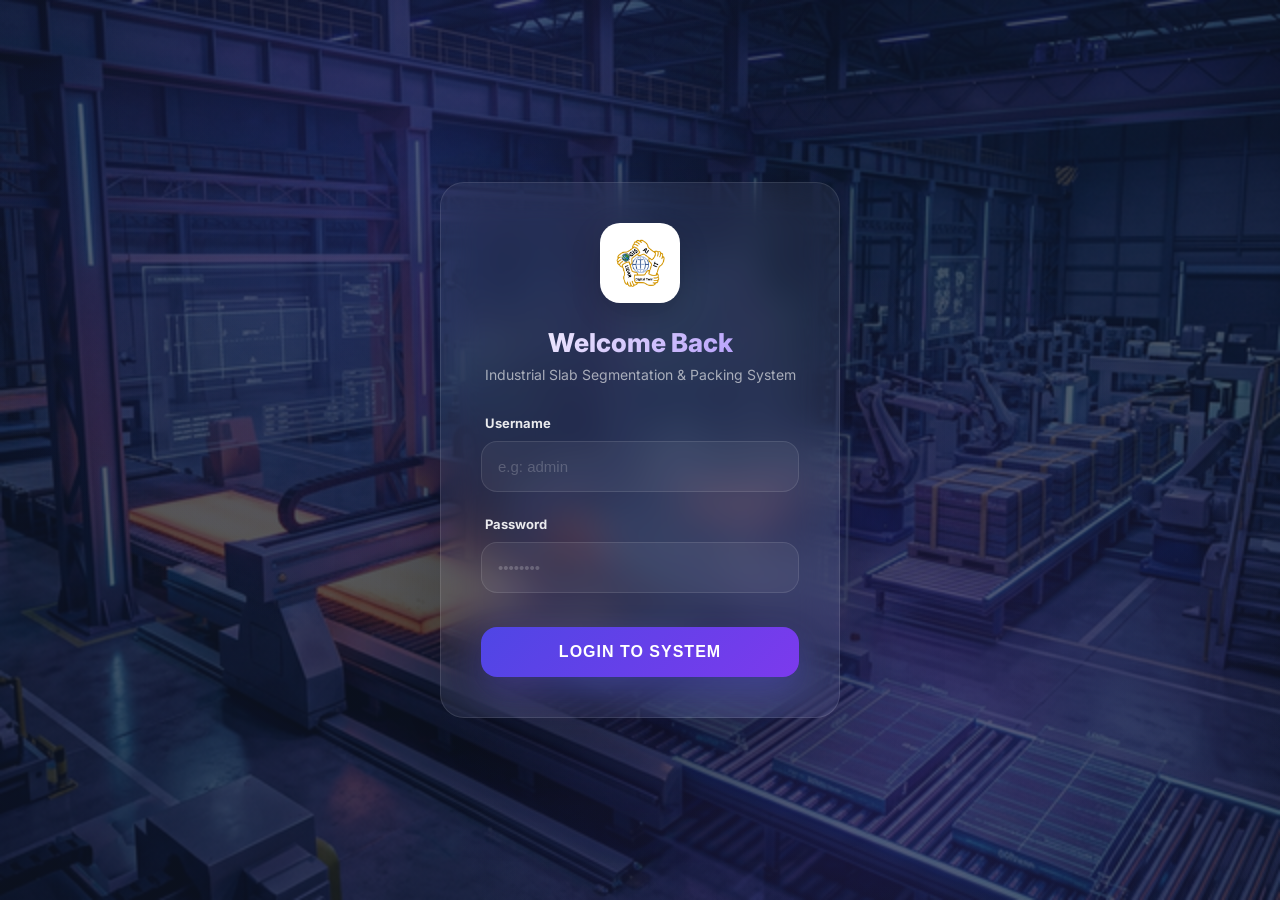
==== commit f71a3045: "Add files via upload" ====
--- a/index.html
+++ b/index.html
@@ -2,6 +2,11 @@
 <html lang="en">
 
 <head>
+  <script>
+    if (localStorage.getItem('isLoggedIn') !== 'true') {
+      window.location.href = 'login.html';
+    }
+  </script>
   <meta charset="utf-8" />
   <meta name="viewport" content="width=device-width,initial-scale=1" />
   <title>Slab Segmentation - HI-TECH HOUSE</title>
@@ -29,11 +34,39 @@
           class="fas fa-moon"></i></button>
       <button class="btn"
         style="background: rgba(255,255,255,0.15); border: 1px solid rgba(255,255,255,0.3); padding: 6px 14px; font-size: 13px;">Reset</button>
+      <button id="logoutBtn" class="btn"
+        style="background: rgba(239, 68, 68, 0.2); border: 1px solid rgba(239, 68, 68, 0.4); padding: 6px 14px; font-size: 13px;">Logout</button>
     </div>
   </header>
 
   <div class="wrap">
     <div class="controls">
+      <!-- Section 0: Project Information -->
+      <div class="control-card">
+        <div
+          style="display: flex; justify-content: space-between; align-items: center; border-bottom: 2px solid var(--bg-light); padding-bottom: 12px; margin-bottom: 16px;">
+          <label style="margin: 0; border: none; padding: 0;">🏗️ Project Information</label>
+        </div>
+        <div style="display: grid; grid-template-columns: 1fr 1fr; gap: 14px;">
+          <div>
+            <label style="margin: 4px 0 6px; font-size: 12px;">📌 Project Name</label>
+            <input type="text" id="projectName" placeholder="Enter project name...">
+          </div>
+          <div>
+            <label style="margin: 4px 0 6px; font-size: 12px;">👤 Project Owner</label>
+            <input type="text" id="projectOwner" placeholder="Enter project owner...">
+          </div>
+          <div>
+            <label style="margin: 4px 0 6px; font-size: 12px;">📋 Consultant</label>
+            <input type="text" id="projectConsultant" placeholder="Enter consultant name...">
+          </div>
+          <div>
+            <label style="margin: 4px 0 6px; font-size: 12px;">🏢 Main Contractor</label>
+            <input type="text" id="projectContractor" placeholder="Enter main contractor...">
+          </div>
+        </div>
+      </div>
+
       <!-- Section 1: Box Types -->
       <div class="control-card">
         <div
@@ -91,12 +124,6 @@
         <div
           style="display: flex; justify-content: space-between; align-items: center; border-bottom: 2px solid var(--bg-light); padding-bottom: 12px; margin-bottom: 16px;">
           <label style="margin: 0; border: none; padding: 0;">🧩 Piece Types</label>
-          <div style="display: flex; gap: 8px;">
-            <button id="addType" class="btn" style="padding: 8px 16px; font-size: 12px; background: var(--primary);">+
-              Add Piece</button>
-            <button id="clearTypes" class="btn ghost"
-              style="padding: 8px 16px; font-size: 12px; border: 1px solid var(--border);">Clear All</button>
-          </div>
         </div>
         <div style="overflow-x: auto;">
           <table id="pieceTypesTable" style="width: 100%; border-collapse: collapse; font-size: 13px;">
@@ -123,6 +150,12 @@
               <!-- Piece rows injected by JS -->
             </tbody>
           </table>
+        </div>
+        <div style="display: flex; gap: 8px; margin-top: 16px;">
+          <button id="addType" class="btn" style="padding: 8px 16px; font-size: 12px; background: var(--primary);">+
+            Add Piece</button>
+          <button id="clearTypes" class="btn ghost"
+            style="padding: 8px 16px; font-size: 12px; border: 1px solid var(--border);">Clear All</button>
         </div>
         <div id="types-grid" style="display: none;"></div>
         <div id="types" style="display: none;"></div>
@@ -311,6 +344,12 @@
     </div>
   </div>
   <script src="src.js"></script>
+  <script>
+    document.getElementById('logoutBtn').addEventListener('click', function () {
+      localStorage.removeItem('isLoggedIn');
+      window.location.href = 'login.html';
+    });
+  </script>
 </body>
 
 
